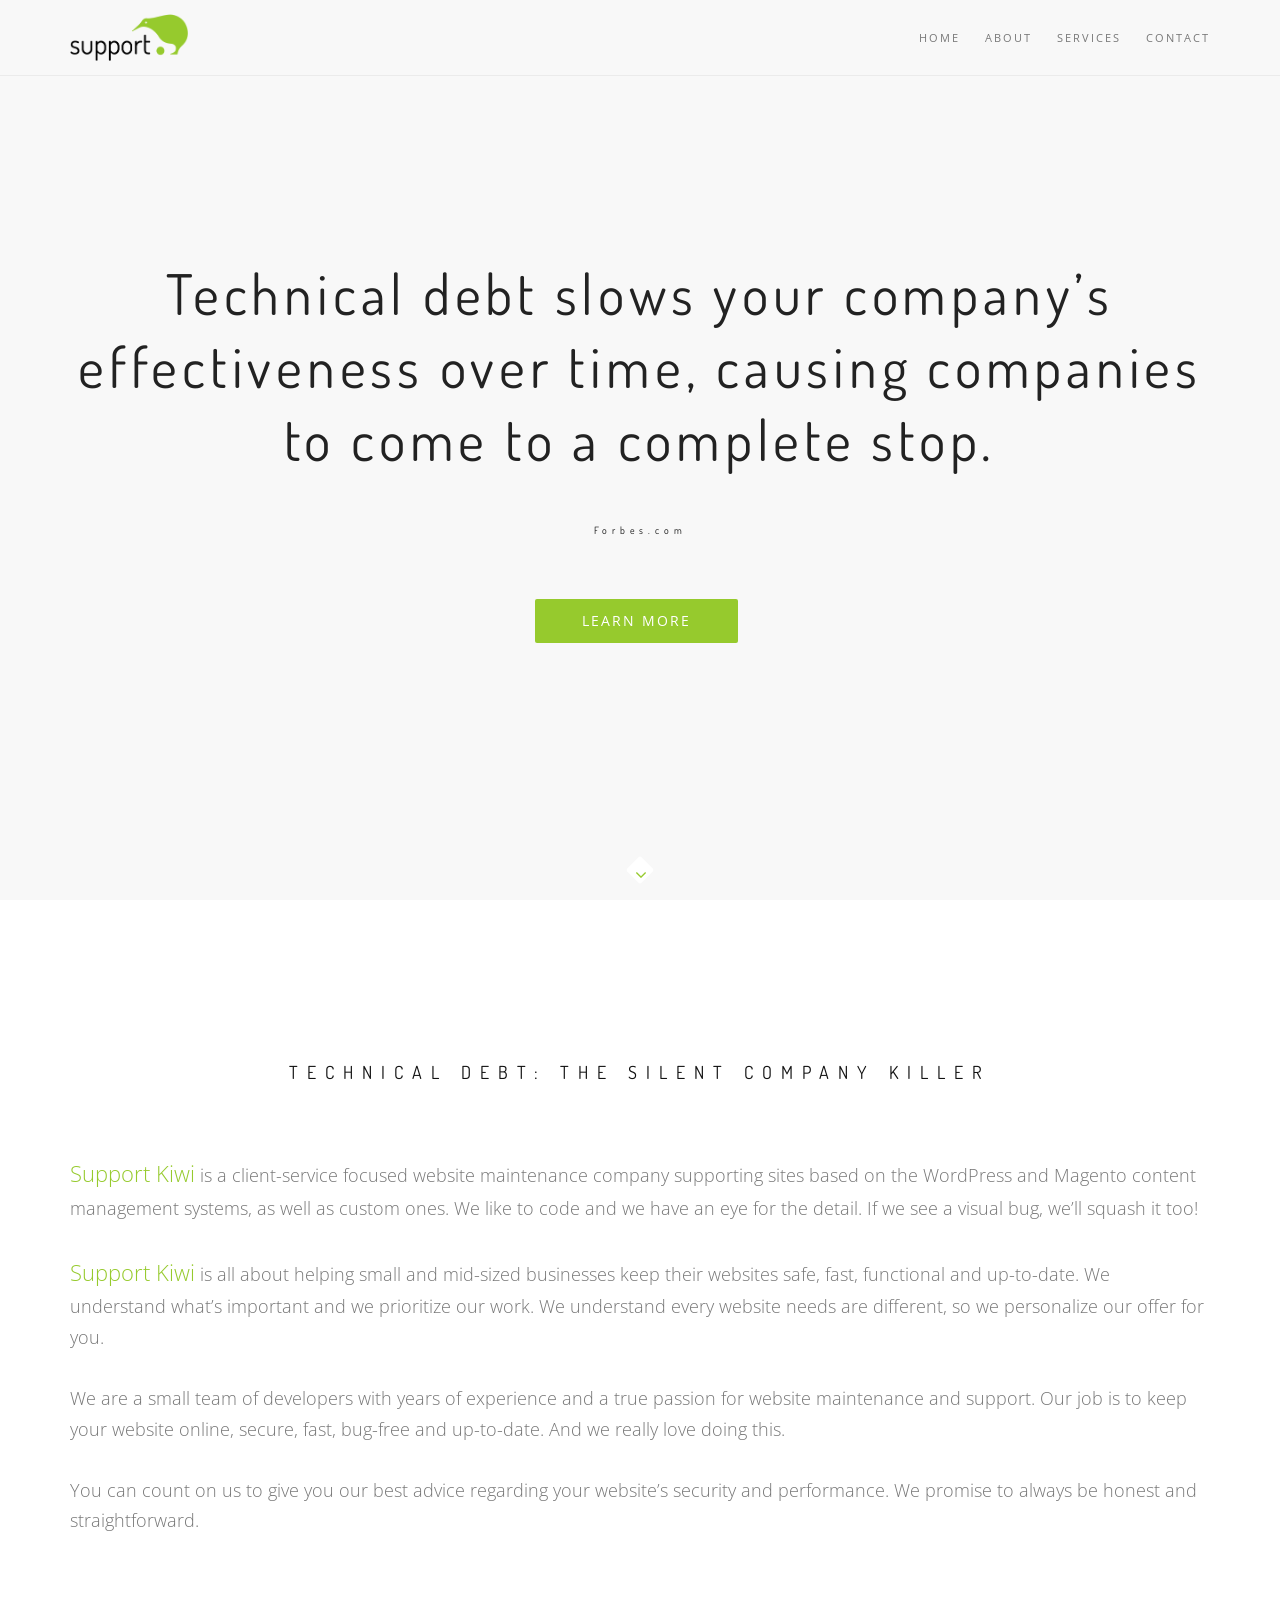
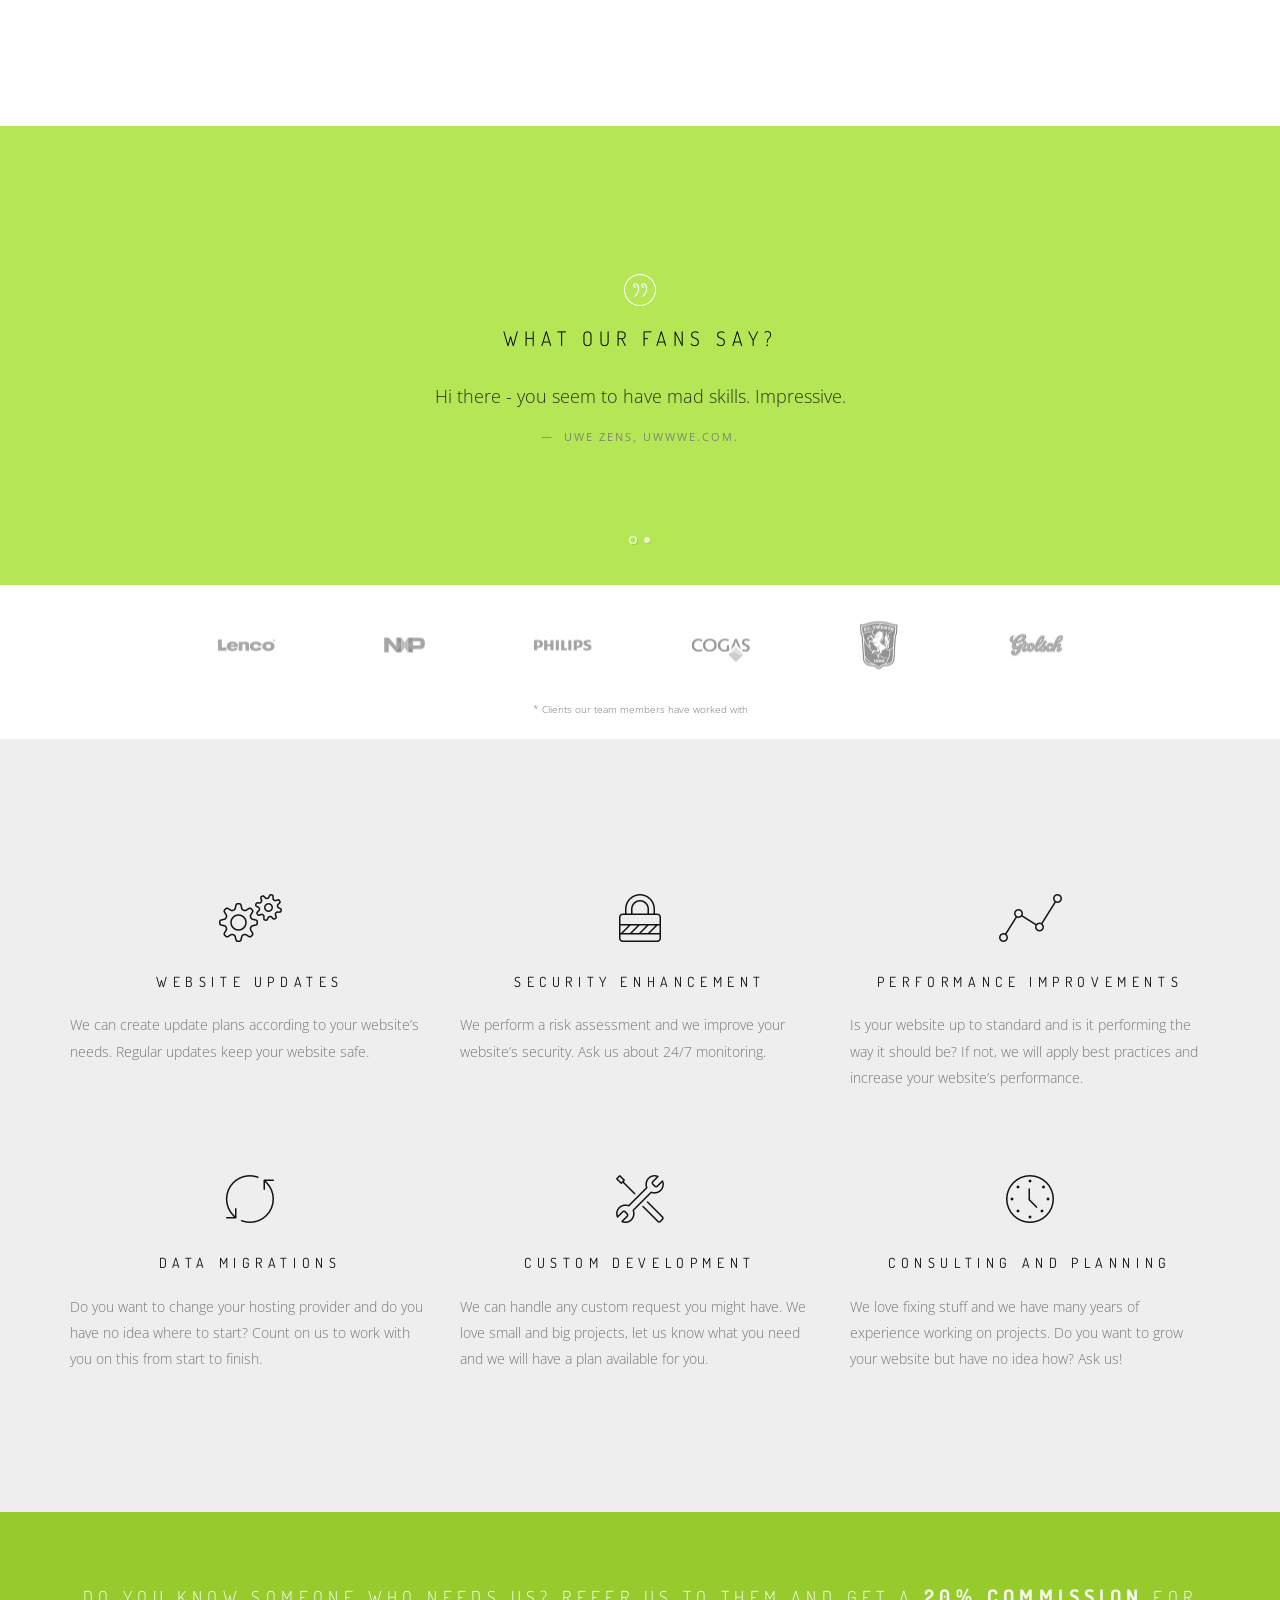
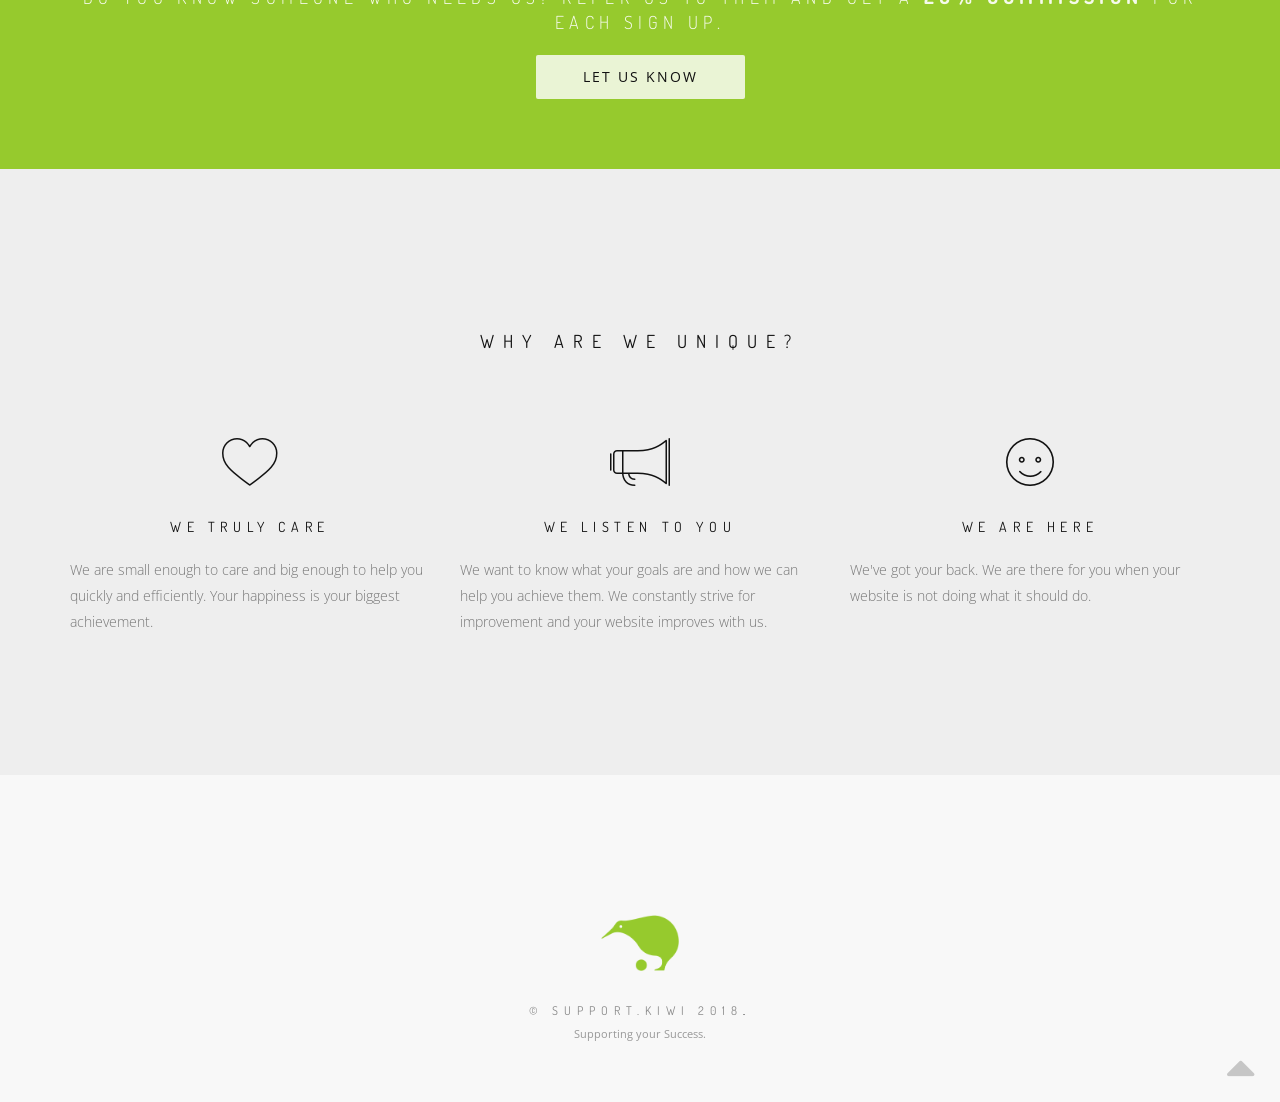
==== index.html @ 40edaa43 "team + referral CTA" ====
<!DOCTYPE html>
<html>

<head>
    <!-- Global site tag (gtag.js) - Google Analytics -->
    <script async src="https://www.googletagmanager.com/gtag/js?id=UA-126543595-1"></script>
    <script>
        window.dataLayer = window.dataLayer || [];

        function gtag() {
            dataLayer.push(arguments);
        }
        gtag('js', new Date());

        gtag('config', 'UA-126543595-1');
    </script>
    <title>Support Kiwi</title>
    <meta name="description" content="We do website maintenance and support, including fixes, monitoring, enhancements, security and updates."/>
    <meta name="keywords" content="">
    <meta charset="utf-8">
    <!--[if IE]><meta http-equiv='X-UA-Compatible' content='IE=edge,chrome=1'><![endif]-->
    <meta name="viewport" content="width=device-width, initial-scale=1.0, maximum-scale=1.0" />

    <!-- Favicons -->
    <link rel="shortcut icon" href="images/favicon.png">

    <!-- CSS -->
    <link rel="stylesheet" href="https://use.fontawesome.com/releases/v5.3.1/css/all.css" integrity="sha384-mzrmE5qonljUremFsqc01SB46JvROS7bZs3IO2EmfFsd15uHvIt+Y8vEf7N7fWAU" crossorigin="anonymous">
    <link rel="stylesheet" href="css/bootstrap.min.css">
    <link rel="stylesheet" href="css/style.css">
    <link rel="stylesheet" href="css/style-responsive.css">
    <link rel="stylesheet" href="css/animate.min.css">
    <link rel="stylesheet" href="css/vertical-rhythm.min.css">
    <link rel="stylesheet" href="css/owl.carousel.css">
    <link rel="stylesheet" href="css/magnific-popup.css">
</head>

<body class="appear-animate">



    <!-- Page Loader -->
    <div class="page-loader">
        <div class="loader">Loading...</div>
    </div>
    <!-- End Page Loader -->

    <!-- Page Wrap -->
    <div class="page" id="top">

        <!-- Home Section -->
        <section class="home-section parallax-2 bg-gray-lighter" id="home">
            <div class="container">
                <div class="js-height-full">

                    <!-- Hero Content -->
                    <div class="home-content">
                        <div class="home-text">

                            <h1 class="main-title hs-line-2 font-alt mb-50 mb-xs-30">
                                Technical debt slows your company’s effectiveness over time, causing companies to come to a complete stop.
                                <br><a style="font-size:10px;text-decoration:none;" target="_blank" href="https://www.forbes.com/sites/falonfatemi/2016/05/30/technical-debt-the-silent-company-killer/#743daede4562">Forbes.com</a>
                            </h1>
                            <div class="local-scroll">
                                <a href="#about" class="btn btn-mod btn-medium btn-round hidden-xs">Learn More</a>
                                <span class="hidden-xs">&nbsp;</span>
                                <!-- <a href="https://vimeo.com/79802823" class="btn btn-mod btn-medium btn-round lightbox mfp-iframe">Play Reel</a> -->
                            </div>

                        </div>
                    </div>
                    <!-- End Hero Content -->

                    <!-- Scroll Down -->
                    <div class="local-scroll">
                        <a href="#about" class="scroll-down"><i class="fa fa-angle-down scroll-down-icon"></i></a>
                    </div>
                    <!-- End Scroll Down -->

                </div>
            </div>
        </section>
        <!-- End Home Section -->

        <!-- Navigation panel -->
        <nav class="main-nav transparent stick-fixed">
            <div class="container _full-wrapper relative clearfix">
                <!-- Logo ( * your text or image into link tag *) -->
                <div class="nav-logo-wrap local-scroll">
                    <a href="index.html" class="logo">
                        <img src="images/logo-dark.png" alt="" />
                    </a>
                </div>
                <div class="mobile-nav">
                    <i class="fa fa-bars"></i>
                </div>
                <!-- Main Menu -->
                <div class="inner-nav desktop-nav">
                    <ul class="clearlist scroll-nav local-scroll">
                        <li><a href="index.html">Home</a></li>
                        <li><a href="about.html">About</a></li>
                        <li><a href="services.html">Services</a></li>
                        <!-- <li><a href="plans.html">Plans</a></li> -->
                        <!-- <li><a href="faq.html">Faq</a></li> -->
                        <li><a href="contact.html">Contact</a></li>
                    </ul>
                </div>
                <!-- End Main Menu -->
            </div>
        </nav>
        <!-- End Navigation panel -->


        <!-- About Section -->
        <section class="page-section bg-white" id="about">
            <div class="container relative">

                <h2 class="section-title  font-alt mb-70 mb-sm-40">
                        Technical Debt: The Silent Company Killer
                    </h2>

                <div class="section-text  mb-50 mb-sm-20">

                    <span class="name">Support Kiwi</span> is a client-service focused website maintenance company supporting sites based on the WordPress and Magento content management systems, as well as custom ones. We like to code and we have an eye
                    for the detail. If we see a visual bug, we’ll squash it too!
                    <br>
                    <br>
                    <span class="name">Support Kiwi</span> is all about helping small and mid-sized businesses keep their websites safe, fast, functional and up-to-date. We understand what’s important and we prioritize our work. We understand every website
                    needs are different, so we personalize our offer for you.
                    <br>
                    <br> We are a small team of developers with years of experience and a true passion for website maintenance and support. Our job is to keep your website online, secure, fast, bug-free and up-to-date. And we really love doing this.
                    <br>
                    <br> You can count on us to give you our best advice regarding your website’s security and performance. We promise to always be honest and straightforward.

                </div>

            </div>
        </section>
        <!-- End About Section -->

        <!-- Testimonials Section -->
        <section class="page-section bg-light-green fullwidth-slider">

            <!-- Slide Item -->
            <div>
                <div class="container relative">
                    <div class="row">
                        <div class="col-md-8 col-md-offset-2 align-center">
                            <!-- Section Icon -->
                            <div class="section-icon">
                                <span class="icon-quote white"></span>
                            </div>
                            <!-- Section Title -->
                            <h3 class="small-title font-alt">What our fans say?</h3>
                            <blockquote class="testimonial black">
                                <p>
                                    Hi there - you seem to have mad skills. Impressive.
                                </p>
                                <footer class="testimonial-author">
                                    Uwe Zens, uwwwe.com.
                                </footer>
                            </blockquote>
                        </div>
                    </div>
                </div>
            </div>
            <!-- End Slide Item -->

            <!-- Slide Item -->
            <div>
                <div class="container relative">
                    <div class="row">
                        <div class="col-md-8 col-md-offset-2 align-center">
                            <!-- Section Icon -->
                            <div class="section-icon">
                                <span class="icon-quote white"></span>
                            </div>
                            <!-- Section Title -->
                            <h3 class="small-title font-alt">What our fans say?</h3>
                            <blockquote class="testimonial black">
                                <p>
                                    You guys saved our live's staying up all night fighting a hacking attack. Can't thank you enough!
                                </p>
                                <footer class="testimonial-author">
                                    Tom.
                                </footer>
                            </blockquote>
                        </div>
                    </div>
                </div>
            </div>
            <!-- End Slide Item -->

        </section>
        <!-- End Testimonials Section -->

        <!-- Logotypes Section -->
        <section class="small-section pt-20 pb-20 bg-white">

            <div class="container relative">

                <div class="row">
                    <div class="col-md-10 col-md-offset-1">

                        <div class="small-item-carousel black owl-carousel mb-0 animate-init" data-anim-type="fade-in-right-large" data-anim-delay="100">

                            <!-- Logo Item -->
                            <div class="logo-item">
                                <img src="images/clients-logos/client-1.png" width="67" height="67" alt="" />
                            </div>
                            <!-- End Logo Item -->

                            <!-- Logo Item -->
                            <div class="logo-item">
                                <img src="images/clients-logos/client-2.png" width="67" height="67" alt="" />
                            </div>
                            <!-- End Logo Item -->

                            <!-- Logo Item -->
                            <div class="logo-item">
                                <img src="images/clients-logos/client-3.png" width="67" height="67" alt="" />
                            </div>
                            <!-- End Logo Item -->

                            <!-- Logo Item -->
                            <div class="logo-item">
                                <img src="images/clients-logos/client-4.png" width="67" height="67" alt="" />
                            </div>
                            <!-- End Logo Item -->

                            <!-- Logo Item -->
                            <div class="logo-item">
                                <img src="images/clients-logos/client-5.png" width="67" height="67" alt="" />
                            </div>
                            <!-- End Logo Item -->

                            <!-- Logo Item -->
                            <div class="logo-item">
                                <img src="images/clients-logos/client-6.png" width="67" height="67" alt="" />
                            </div>
                            <!-- End Logo Item -->

                            <!-- Logo Item -->
                            <div class="logo-item">
                                <img src="images/clients-logos/client-7.png" width="67" height="67" alt="" />
                            </div>
                            <!-- End Logo Item -->

                            <!-- Logo Item -->
                            <div class="logo-item">
                                <img src="images/clients-logos/client-8.png" width="67" height="67" alt="" />
                            </div>
                            <!-- End Logo Item -->

                        </div>

                    </div>
                </div>

            </div>
            <div class="align-center alt-features-descr" style="font-size: 10px; margin-top: 15px;">* Clients our team members have worked with</div>
        </section>
        <!-- End Logotypes -->

        <!-- Divider -->
        <hr class="mt-0 mb-0 " />
        <!-- End Divider -->


        <!-- Section Services -->
        <section class="page-section">
            <div class="container relative">

                <!-- Features Grid -->
                <div class="row multi-columns-row alt-features-grid">

                    <!-- Features Item -->
                    <div class="col-sm-6 col-md-4 col-lg-4">
                        <div class="alt-features-item align-center">
                            <div class="alt-features-icon">
                                <span class="icon-gears"></span>
                            </div>
                            <h3 class="alt-features-title font-alt">Website updates</h3>
                            <div class="alt-features-descr align-left">
                                We can create update plans according to your website’s needs. Regular updates keep your website safe.
                            </div>
                        </div>
                    </div>
                    <!-- End Features Item -->

                    <!-- Features Item -->
                    <div class="col-sm-6 col-md-4 col-lg-4">
                        <div class="alt-features-item align-center">
                            <div class="alt-features-icon">
                                <span class="icon-lock"></span>
                            </div>
                            <h3 class="alt-features-title font-alt">Security Enhancement</h3>
                            <div class="alt-features-descr align-left">
                                We perform a risk assessment and we improve your website’s security. Ask us about 24/7 monitoring.
                            </div>
                        </div>
                    </div>
                    <!-- End Features Item -->

                    <!-- Features Item -->
                    <div class="col-sm-6 col-md-4 col-lg-4">
                        <div class="alt-features-item align-center">
                            <div class="alt-features-icon">
                                <span class="icon-linegraph"></span>
                            </div>
                            <h3 class="alt-features-title font-alt">Performance improvements</h3>
                            <div class="alt-features-descr align-left">
                                Is your website up to standard and is it performing the way it should be? If not, we will apply best practices and increase your website’s performance.
                            </div>
                        </div>
                    </div>
                    <!-- End Features Item -->

                    <!-- Features Item -->
                    <div class="col-sm-6 col-md-4 col-lg-4">
                        <div class="alt-features-item align-center">
                            <div class="alt-features-icon">
                                <span class="icon-refresh"></span>
                            </div>
                            <h3 class="alt-features-title font-alt">Data migrations</h3>
                            <div class="alt-features-descr align-left">
                                Do you want to change your hosting provider and do you have no idea where to start? Count on us to work with you on this from start to finish.
                            </div>
                        </div>
                    </div>
                    <!-- End Features Item -->

                    <!-- Features Item -->
                    <div class="col-sm-6 col-md-4 col-lg-4">
                        <div class="alt-features-item align-center">
                            <div class="alt-features-icon">
                                <span class="icon-tools-2"></span>
                            </div>
                            <h3 class="alt-features-title font-alt">Custom development</h3>
                            <div class="alt-features-descr align-left">
                                We can handle any custom request you might have. We love small and big projects, let us know what you need and we will have a plan available for you.
                            </div>
                        </div>
                    </div>
                    <!-- End Features Item -->

                    <!-- Features Item -->
                    <div class="col-sm-6 col-md-4 col-lg-4">
                        <div class="alt-features-item align-center">
                            <div class="alt-features-icon">
                                <span class="icon-clock"></span>
                            </div>
                            <h3 class="alt-features-title font-alt">Consulting and planning</h3>
                            <div class="alt-features-descr align-left">
                                We love fixing stuff and we have many years of experience working on projects. Do you want to grow your website but have no idea how? Ask us!
                            </div>
                        </div>
                    </div>
                    <!-- End Features Item -->

                </div>
                <!-- End Features Grid -->

            </div>
        </section>
        <!-- End Section -->

        <!-- Call Action Section -->
        <section class="small-section bg-dark-green">
            <div class="container relative">

                <div class="align-center">
                    <h3 class="banner-heading font-alt">Do you know someone who needs us? Refer us to them and get a <span style="font-size: 20px; font-weight: bold;">20% commission</span> for each sign up.</h3>
                    <div class="local-scroll">
                        <a class="popup-with-form btn btn-mod btn-w btn-medium btn-round discount-form" href="#test-form">Let us know</a>
                    </div>
                </div>

            </div>
        </section>
        <!-- End Call Action Section -->

        <!-- Features Section -->
        <section class="page-section">
            <div class="container relative">

                <h2 class="section-title font-alt mb-70 mb-sm-40">
                        Why are we unique?
                    </h2>

                <!-- Features Grid -->
                <div class="row multi-columns-row alt-features-grid">


                    <!-- Features Item -->
                    <div class="col-sm-6 col-md-4 col-lg-4">
                        <div class="alt-features-item align-center">
                            <div class="alt-features-icon">
                                <div class="icon-heart"></div>
                            </div>
                            <h3 class="alt-features-title font-alt">We truly care</h3>
                            <div class="alt-features-descr align-left">
                                We are small enough to care and big enough to help you quickly and efficiently. Your happiness is your biggest achievement.
                            </div>
                        </div>
                    </div>
                    <!-- End Features Item -->

                    <!-- Features Item -->
                    <div class="col-sm-6 col-md-4 col-lg-4">
                        <div class="alt-features-item align-center">
                            <div class="alt-features-icon">
                                <div class="icon-megaphone"></div>
                            </div>
                            <h3 class="alt-features-title font-alt">We listen to you</h3>
                            <div class="alt-features-descr align-left">
                                We want to know what your goals are and how we can help you achieve them. We constantly strive for improvement and your website improves with us.
                            </div>
                        </div>
                    </div>
                    <!-- End Features Item -->

                    <!-- Features Item -->
                    <div class="col-sm-6 col-md-4 col-lg-4">
                        <div class="alt-features-item align-center">
                            <div class="alt-features-icon">
                                <div class="icon-happy i"></div>
                            </div>
                            <h3 class="alt-features-title font-alt">We are here</h3>
                            <div class="alt-features-descr align-left">
                                We've got your back. We are there for you when your website is not doing what it should do.
                            </div>
                        </div>
                    </div>
                    <!-- End Features Item -->

                </div>
                <!-- End Features Grid -->

            </div>
        </section>
        <!-- End Features Section -->



        <!-- Footer -->
        <footer class="page-section bg-gray-lighter footer pb-60">
            <div class="container">

                <!-- Footer Logo -->
                <div class="local-scroll mb-30 wow fadeInUp" data-wow-duration="1.2s">
                    <a href="#top"><img src="images/logo-footer.png" width="78" height="36" alt="" /></a>
                </div>
                <!-- End Footer Logo -->


                <!-- Footer Text -->
                <div class="footer-text">

                    <!-- Copyright -->
                    <div class="footer-copy font-alt">
                        <a href="https://support.kiwi" target="_blank">&copy; support.kiwi 2018</a>.
                    </div>
                    <!-- End Copyright -->

                    <div class="footer-made">
                        Supporting your Success.
                    </div>

                </div>
                <!-- End Footer Text -->

            </div>


            <!-- Top Link -->
            <div class="local-scroll">
                <a href="#top" class="link-to-top"><i class="fa fa-caret-up"></i></a>
            </div>
            <!-- End Top Link -->

        </footer>
        <!-- End Footer -->


    </div>
    <!-- End Page Wrap -->



    <!-- JS -->
    <script type="text/javascript" src="js/jquery-1.11.2.min.js"></script>
    <script type="text/javascript" src="js/jquery.easing.1.3.js"></script>
    <script type="text/javascript" src="js/bootstrap.min.js"></script>
    <script type="text/javascript" src="js/SmoothScroll.js"></script>
    <script type="text/javascript" src="js/jquery.scrollTo.min.js"></script>
    <script type="text/javascript" src="js/jquery.localScroll.min.js"></script>
    <script type="text/javascript" src="js/jquery.viewport.mini.js"></script>
    <script type="text/javascript" src="js/jquery.countTo.js"></script>
    <script type="text/javascript" src="js/jquery.appear.js"></script>
    <script type="text/javascript" src="js/jquery.sticky.js"></script>
    <script type="text/javascript" src="js/jquery.parallax-1.1.3.js"></script>
    <script type="text/javascript" src="js/jquery.fitvids.js"></script>
    <script type="text/javascript" src="js/owl.carousel.min.js"></script>
    <script type="text/javascript" src="js/isotope.pkgd.min.js"></script>
    <script type="text/javascript" src="js/imagesloaded.pkgd.min.js"></script>
    <script type="text/javascript" src="js/jquery.magnific-popup.min.js"></script>
    <script type="text/javascript" src="js/wow.min.js"></script>
    <script type="text/javascript" src="js/masonry.pkgd.min.js"></script>
    <script type="text/javascript" src="js/jquery.simple-text-rotator.min.js"></script>
    <script type="text/javascript" src="js/all.js"></script>
    <script type="text/javascript" src="js/contact-form.js"></script>
    <script type="text/javascript" src="js/jquery.ajaxchimp.min.js"></script>
    <!--[if lt IE 10]><script type="text/javascript" src="js/placeholder.js"></script><![endif]-->

    <script data-formpath="forms/getdiscount.html"  type="text/javascript" src="forms/js/getdiscount.js"></script>
</body>

</html>
---- css/style.css ----
@charset "utf-8";
/*------------------------------------------------------------------
[Master Stylesheet]

Project:    Rhythm
Version:    2.9.7
Last change:    22.11.2017
Primary use:    MultiPurpose Template
-------------------------------------------------------------------*/

@import "font-awesome.min.css";
@import "et-line.css";
@import url(https://fonts.googleapis.com/css?family=Open+Sans:400italic,700italic,400,300,700);
@import url(https://fonts.googleapis.com/css?family=Dosis:300,400,700);

/*------------------------------------------------------------------
[Table of contents]

1. Common styles
2. Page loader / .page-loader
3. Typography
4. Buttons
5. Forms fields
6. Home sections / .home-section
    6.1. Home content
    6.2. Scroll down icon
    6.3. Headings styles
7. Compact bar / .nav-bar-compact
8. Classic menu bar / .main-nav
9. Sections styles / .page-section, .small-section, .split-section
10. Alternative services / .alt-service-grid
11. Team / .team-grid
12. Features
13. Benefits (Process)
14. Counters
15. Portfolio / #portfolio
    15.1. Works filter
    15.2. Works grid
    15.3. Works full view
16. Banner section
17. Testimonial
    18.1. Logotypes
18. Post previews (news section)
19. Newsletter
20. Contact section
    20.1. Contact form
21. Bottom menu / .bot-menu
22. Google maps  /.google-map
23. Footer / .footer
24. Blog
    24.1. Pagination
    24.2. Comments
    24.3. Sidebar
25. Shop
26. Pricing
27. Shortcodes
    27.1. Owl Carousel
    27.2. Tabs
    27.3. Tabs minimal
    27.4. Alert messages
    27.5. Accordion
    27.6. Toggle
    27.7. Progress bars
    27.8. Font icons examples
    27.9. Intro page
28. Special demos
29. Bootstrap multicolumn grid


/*------------------------------------------------------------------
# [Color codes]

# Black (active elements, links, text) #111
# Gray (text) #777
# Dark #111
# Dark Lighter #252525
# Gray BG #f4f4f4
# Gray BG Lighter #f8f8f8
# Mid grey #5f5f5f
# Borders #e9e9e9

# */


/*------------------------------------------------------------------
[Typography]

Body:               14px/1.6 "Open Sans", arial, sans-serif;
Headers:            Dosis, arial, sans-serif;
Serif:              "Times New Roman", Times, serif;
Section Title:      35px/1.3 "Open Sans", arial, sans-serif;
Section Heading:    24px/1.3 "Open Sans", arial, sans-serif;
Section Text:       15px/1.7 "Open Sans", arial, sans-serif;

-------------------------------------------------------------------*/


/* ==============================
   Common styles
   ============================== */

.align-center{ text-align:center !important; }
.align-left{ text-align:left !important;}
.align-right{ text-align:right !important; }
.left{float:left !important;}
.right{float:right !important;}
.relative{position:relative;}
.hidden{display:none;}
.inline-block{display:inline-block;}
.white{ color: #fff !important; }
.black{ color: #111 !important; }
.color{ color: #e41919 !important; }
.glass{ opacity: .5; };
.image-fullwidth img{
    width: 100%;
}
.stick-fixed{
    position: fixed !important;
    top: 0;
    left: 0;
}
.round{
    -webkit-border-radius: 2px !important;
    -moz-border-radius: 2px !important;
    border-radius: 2px !important;
}

::-moz-selection{ color: #fff; background:#000; }
::-webkit-selection{ color: #fff;    background:#000; }
::selection{ color: #fff;    background:#000; }

.animate, .animate *{
    -webkit-transition: all 0.27s cubic-bezier(0.000, 0.000, 0.580, 1.000);
    -moz-transition: all 0.27s cubic-bezier(0.000, 0.000, 0.580, 1.000);
    -o-transition: all 0.27s cubic-bezier(0.000, 0.000, 0.580, 1.000);
    -ms-transition: all 0.27s cubic-bezier(0.000, 0.000, 0.580, 1.000);
    transition: all 0.27s cubic-bezier(0.000, 0.000, 0.580, 1.000);
}
.no-animate, .no-animate *{
    -webkit-transition: 0 none !important;
    -moz-transition: 0 none !important;
    -ms-transition: 0 none !important;
    -o-transition: 0 none !important;
    transition:0 none !important;
}

.shadow{
    -webkit-box-shadow: 0px 3px 50px rgba(0, 0, 0, .15);
    -moz-box-shadow: 0px 3px 50px rgba(0, 0, 0, .15);
    box-shadow: 0px 3px 50px rgba(0, 0, 0, .15);
}
.white-shadow{
    -webkit-box-shadow: 0px 0px 200px rgba(255, 255, 255, .2);
    -moz-box-shadow: 0px 0px 200px rgba(255, 255, 255, .2);
    box-shadow: 0px 0px 200px rgba(255, 255, 255, .2);
}

.clearlist, .clearlist li {
    list-style: none;
    padding: 0;
    margin: 0;
    background: none;
}

.full-wrapper {
    margin: 0 2%;
}
.container-fluid{
    max-width: 1170px;
    margin: 0 auto;
    padding: 0 20px;

    -webkit-box-sizing: border-box;
    -moz-box-sizing: border-box;
    box-sizing: border-box;
}
.container-1400{
    max-width: 1400px;
    margin: 0 auto;
    padding-left: 2%;
    padding-right: 2%;
    -webkit-box-sizing: border-box;
    -moz-box-sizing: border-box;
    box-sizing: border-box;
}
html{
    overflow-y: scroll;
    -ms-overflow-style: scrollbar;
}
html, body{
    height: 100%;
    -webkit-font-smoothing: antialiased;
}
.page{
    overflow: hidden;
}

.body-masked{
    display: none;
    width: 100%;
    height: 100%;
    position: fixed;
    top: 0;
    left: 0;
    background: #fff url(../images/loader.gif) no-repeat center center;
    z-index: 100000;
}

.mask-delay{
    -webkit-animation-delay: 0.75s;
    -moz-animation-delay: 0.75s;
    animation-delay: 0.75s;
}
.mask-speed{
    -webkit-animation-duration: 0.25s !important;
    -moz-animation-duration: 0.25s !important;
    animation-duration: 0.25s !important;
}
iframe{
    border: none;
}
a, b, div, ul, li{
    -webkit-tap-highlight-color: rgba(0,0,0,0);
    -webkit-tap-highlight-color: transparent;
    -moz-outline-: none;
}
a:focus,
a:active{
    -moz-outline: none;
    outline: none;
}
img:not([draggable]), embed, object, video{
    max-width: 100%;
    height: auto;
}



/* ==============================
   Page loader
   ============================== */


.page-loader{
    display:block;
    width: 100%;
    height: 100%;
    position: fixed;
    top: 0;
    left: 0;
    background: #fefefe;
    z-index: 100000;
}

.loader{
    width: 50px;
    height: 50px;
    position: absolute;
    top: 50%;
    left: 50%;
    margin: -25px 0 0 -25px;
    font-size: 10px;
    text-indent: -12345px;
    border-top: 1px solid rgba(0,0,0, 0.08);
    border-right: 1px solid rgba(0,0,0, 0.08);
    border-bottom: 1px solid rgba(0,0,0, 0.08);
    border-left: 1px solid rgba(0,0,0, 0.5);

    -webkit-border-radius: 50%;
    -moz-border-radius: 50%;
    border-radius: 50%;

    -webkit-animation: spinner 700ms infinite linear;
    -moz-animation: spinner 700ms infinite linear;
    -ms-animation: spinner 700ms infinite linear;
    -o-animation: spinner 700ms infinite linear;
    animation: spinner 700ms infinite linear;

    z-index: 100001;
}

@-webkit-keyframes spinner {
  0% {
    -webkit-transform: rotate(0deg);
    -moz-transform: rotate(0deg);
    -ms-transform: rotate(0deg);
    -o-transform: rotate(0deg);
    transform: rotate(0deg);
  }

  100% {
    -webkit-transform: rotate(360deg);
    -moz-transform: rotate(360deg);
    -ms-transform: rotate(360deg);
    -o-transform: rotate(360deg);
    transform: rotate(360deg);
  }
}

@-moz-keyframes spinner {
  0% {
    -webkit-transform: rotate(0deg);
    -moz-transform: rotate(0deg);
    -ms-transform: rotate(0deg);
    -o-transform: rotate(0deg);
    transform: rotate(0deg);
  }

  100% {
    -webkit-transform: rotate(360deg);
    -moz-transform: rotate(360deg);
    -ms-transform: rotate(360deg);
    -o-transform: rotate(360deg);
    transform: rotate(360deg);
  }
}

@-o-keyframes spinner {
  0% {
    -webkit-transform: rotate(0deg);
    -moz-transform: rotate(0deg);
    -ms-transform: rotate(0deg);
    -o-transform: rotate(0deg);
    transform: rotate(0deg);
  }

  100% {
    -webkit-transform: rotate(360deg);
    -moz-transform: rotate(360deg);
    -ms-transform: rotate(360deg);
    -o-transform: rotate(360deg);
    transform: rotate(360deg);
  }
}

@keyframes spinner {
  0% {
    -webkit-transform: rotate(0deg);
    -moz-transform: rotate(0deg);
    -ms-transform: rotate(0deg);
    -o-transform: rotate(0deg);
    transform: rotate(0deg);
  }

  100% {
    -webkit-transform: rotate(360deg);
    -moz-transform: rotate(360deg);
    -ms-transform: rotate(360deg);
    -o-transform: rotate(360deg);
    transform: rotate(360deg);
  }
}



/* ==============================
   Typography
   ============================== */

body{
    color: #111;
    font-size: 14px;
    font-family: "Open Sans", arial, sans-serif;
    line-height: 1.6;
    -webkit-font-smoothing: antialiased;
}

a{
    color: #111;
    text-decoration: underline;
}
a:hover{
    color: #888;
    text-decoration: underline;
}

h1,h2,h3,h4,h5,h6{
    margin-bottom: 1.3em;
    line-height: 1.4;
    font-weight: 400;

}
h1{
    font-size: 32px;
}
h1.main-title {
    color: #222;
}
h2{
    font-size: 28px;
}


h6{
    font-weight: 700;
}
p{
    margin: 0 0 2em 0;
}
ul, ol{
    margin: 0 0 1.5em 0;
}
blockquote{
    margin: 3em 0 3em 0;
    padding: 0;
    border: none;
    background: none;
    font-style: normal;
    line-height: 1.7;
    color: #777;
}
blockquote p{
    margin-bottom: 1em;
    font-size: 24px;
    font-weight: 300;
    font-style: normal;
    line-height: 1.6;
}
blockquote footer{
    font-size: 11px;
    font-weight: 400;
    text-transform: uppercase;
    letter-spacing: 2px;
}
dl dt{
    margin-bottom: 5px;
}
dl dd{
    margin-bottom: 15px;
}
pre{
    background-color: #f9f9f9;
    border-color: #ddd;

}
hr{
    background-color: rgba(255,255,255, .08);
}
hr.white{
    border-color: rgba(255,255,255, .35);
    background: rgba(255,255,255, .35);
}
hr.black{
    border-color:rgba(0,0,0, .85);
    background: rgba(0,0,0, .85);
}
.uppercase{
    text-transform: uppercase;
    letter-spacing: 1px;
}
.font-alt{
    font-family: Dosis, arial, sans-serif;
    text-transform: uppercase;
    letter-spacing: 0.2em;
}
.serif{
    font-family: "Times New Roman", Times, serif;
    font-style: italic;
    font-weight: normal;
}
.normal{
    font-weight: normal;
}
.strong{
    font-weight: 700 !important;
}
.lead{
    margin: 1em 0 2em 0;
    font-size: 140%;
    line-height: 1.6;
}
.text{
    font-size: 18px;
    font-weight: 300;
    color: #5f5f5f;
    line-height: 1.8;
}
.text h1,
.text h2,
.text h3,
.text h4,
.text h5,
.text h6{
    color: #111;
}

.dropcap{
    float: left;
    font-size: 3em;
    line-height: 1;
    padding: 2px 8px 2px 0;
}


.big-icon{
    display: block;
    width: 90px;
    height: 90px;
    margin: 0 auto 20px;
    border: 3px solid #fff;
    text-align: center;
    line-height: 88px;
    font-size: 32px;
    color: rgba(255,255,255, .97);

    -webkit-border-radius: 50%;
    -moz-border-radius: 50%;
    border-radius: 50%;

    -webkit-transition: all 0.27s cubic-bezier(0.000, 0.000, 0.580, 1.000);
    -moz-transition: all 0.27s cubic-bezier(0.000, 0.000, 0.580, 1.000);
    -o-transition: all 0.27s cubic-bezier(0.000, 0.000, 0.580, 1.000);
    -ms-transition: all 0.27s cubic-bezier(0.000, 0.000, 0.580, 1.000);
    transition: all 0.27s cubic-bezier(0.000, 0.000, 0.580, 1.000);
}
.big-icon .fa-play{
    position: relative;
    left: 4px;
}
.big-icon.big-icon-rs{
    border: none;
    width: auto;
    height: auto;
    font-size: 96px;
}

.big-icon-link{
    display: inline-block;
    text-decoration: none;
}
.big-icon-link:hover{
    border-color: transparent !important;
}
.big-icon-link:hover .big-icon{
    border-color: #fff;
    color: #fff;

    -webkit-transition: 0 none !important;
    -moz-transition: 0 none !important;
    -ms-transition: 0 none !important;
    -o-transition: 0 none !important;
    transition:0 none !important;
}
.big-icon-link:active .big-icon{
    -webkit-transform: scale(0.99);
    -moz-transform: scale(0.99);
    -o-transform: scale(0.99);
    -ms-transform: scale(0.99);
    transform: scale(0.99);
}

.wide-heading{
    display: block;
    margin-bottom: 10px;
    font-size: 48px;
    font-weight: 400;
    letter-spacing: 0.4em;
    text-align: center;
    text-transform: uppercase;
    opacity: .9;

    -webkit-transition: all 0.27s cubic-bezier(0.000, 0.000, 0.580, 1.000);
    -moz-transition: all 0.27s cubic-bezier(0.000, 0.000, 0.580, 1.000);
    -o-transition: all 0.27s cubic-bezier(0.000, 0.000, 0.580, 1.000);
    -ms-transition: all 0.27s cubic-bezier(0.000, 0.000, 0.580, 1.000);
    transition: all 0.27s cubic-bezier(0.000, 0.000, 0.580, 1.000);
}

.big-icon-link:hover,
.big-icon-link:hover .wide-heading{
    color: #fff;
    text-decoration: none;
}
.sub-heading{
    font-size: 18px;
    font-style: italic;
    text-align: center;
    line-height: 1.3;
    color: rgba(255,255,255, .75);
}

.big-icon.black{
    color: #000;
    border-color: rgba(0,0,0, .75);
}
.big-icon-link:hover .big-icon.black{
    color: #000;
    border-color: #000;
}
.wide-heading.black{
    color: rgba(0,0,0, .87);
}
.big-icon-link.black:hover,
.big-icon-link:hover .wide-heading.black{
    color: #000;
    text-decoration: none;
}
.sub-heading.black{
    color: rgba(0,0,0, .75);
}



/* ==============================
   Buttons
   ============================== */

.btn-mod,
a.btn-mod{
    -webkit-box-sizing: border-box;
    -moz-box-sizing: border-box;
    box-sizing: border-box;
    padding: 6px 18px;
    color: #fff;
    background: rgba(150,202,45, 1);
    border: 2px solid transparent;
    font-size: 18px;
    font-weight: 400;
    text-transform: uppercase;
    text-decoration: none;
    letter-spacing: 2px;

    -webkit-border-radius: 0;
    -moz-border-radius: 0;
    border-radius: 0;

    -webkit-box-shadow: none;
    -moz-box-shadow: none;
    box-shadow: none;

    -webkit-transition: all 0.2s cubic-bezier(0.000, 0.000, 0.580, 1.000);
    -moz-transition: all 0.2s cubic-bezier(0.000, 0.000, 0.580, 1.000);
    -o-transition: all 0.2s cubic-bezier(0.000, 0.000, 0.580, 1.000);
    -ms-transition: all 0.2s cubic-bezier(0.000, 0.000, 0.580, 1.000);
    transition: all 0.2s cubic-bezier(0.000, 0.000, 0.580, 1.000);
}
.btn-mod:hover,
.btn-mod:focus,
a.btn-mod:hover,
a.btn-mod:focus{
    font-weight: 400;
    color: rgba(255,255,255, .85);
    /*background: rgba(133,180,39, 1);*/
    text-decoration: none;
    outline: none;
    border-color: transparent;
    -webkit-box-shadow: none;
    box-shadow: none;
}
.btn-mod:active{
    cursor: pointer !important;
    outline: none !important;
}

.btn-mod.btn-small{
    height: auto;
    padding: 6px 17px;
    font-size: 11px;
    letter-spacing: 1px;
}
.btn-mod.btn-medium{
    height: auto;
    padding: 10px 45px;
    font-size: 14px;
}
.btn-mod.btn-large{
    height: auto;
    padding: 12px 45px;
    font-size: 13px;
}

.btn-mod.btn-glass{
    color: rgba(255,255,255, .75);
    background: rgba(0,0,0, .40);
}
.btn-mod.btn-glass:hover,
.btn-mod.btn-glass:focus{
    color: rgba(255,255,255, 1);
    background: rgba(0,0,0, 1);
}

.btn-mod.btn-border{
    color: #151515;
    border: 2px solid #151515;
    background: transparent;
}
.btn-mod.btn-border:hover,
.btn-mod.btn-border:focus{
    color: #fff;
    border-color: transparent;
    background: #000;
}

.btn-mod.btn-border-c{
    color: #e41919;
    border: 2px solid #e41919;
    background: transparent;
}
.btn-mod.btn-border-c:hover,
.btn-mod.btn-border-c:focus{
    color: #fff;
    border-color: transparent;
    background: #e41919;
}

.btn-mod.btn-border-w{
    color: #fff;
    border: 2px solid rgba(255,255,255, .75);
    background: transparent;
}
.btn-mod.btn-border-w:hover,
.btn-mod.btn-border-w:focus{
    color: #111;
    border-color: transparent;
    background: #fff;
}

.btn-mod.btn-w{
    color: #111;
    background: rgba(255,255,255, .8);
}
.btn-mod.btn-green{
    color: #fff;
    background: #96CA2D;
}
.btn-mod.btn-w:hover,
.btn-mod.btn-w:focus{
    color: #111;
    background: #fff;
}

.btn-mod.btn-w-color{
    color: #e41919;
    background: #fff;
}
.btn-mod.btn-w-color:hover,
.btn-mod.btn-w-color:focus{
    color: #151515;
    background: #fff;
}

.btn-mod.btn-gray{
    color: #777;
    background: #e5e5e5;
}
.btn-mod.btn-gray:hover,
.btn-mod.btn-gray:focus{
    color: #444;
    background: #d5d5d5;
}

.btn-mod.btn-color{
    color: #fff;
    background: #e41919;
}
.btn-mod.btn-color:hover,
.btn-mod.btn-color:focus{
    color: #fff;
    background: #e41919;
    opacity: .85;
}

.btn-mod.btn-circle{
    -webkit-border-radius: 30px;
    -moz-border-radius: 30px;
    border-radius: 30px;
}
.btn-mod.btn-round{
    -webkit-border-radius: 2px;
    -moz-border-radius: 2px;
    border-radius: 2px;
}
.btn-icon{
    position: relative;
    border: none;
    overflow: hidden;
}
.btn-icon.btn-small{
    overflow: hidden;
}
.btn-icon > span{
    width: 100%;
    height: 50px;
    line-height: 50px;
    margin-top: -25px;
    position: absolute;
    top: 50%;
    left: 0;
    color: #777;
    font-size: 48px;
    opacity: .2;

    -webkit-transition: all 0.2s cubic-bezier(0.000, 0.000, 0.580, 1.000);
    -moz-transition: all 0.2s cubic-bezier(0.000, 0.000, 0.580, 1.000);
    -o-transition: all 0.2s cubic-bezier(0.000, 0.000, 0.580, 1.000);
    -ms-transition: all 0.2s cubic-bezier(0.000, 0.000, 0.580, 1.000);
    transition: all 0.2s cubic-bezier(0.000, 0.000, 0.580, 1.000);
}
.btn-icon:hover > span{
    opacity: 0;

    -webkit-transform: scale(2);
    -moz-transform: scale(2);
    -o-transform: scale(2);
    -ms-transform: scale(2);
    transform: scale(2);
}
.btn-icon > span.white{
    color: #fff;
}
.btn-icon > span.black{
    color: #000;
}
.btn-full{
    width: 100%;
}


/* ==============================
   Forms fields
   ============================== */

.form input[type="text"],
.form input[type="email"],
.form input[type="number"],
.form input[type="url"],
.form input[type="search"],
.form input[type="tel"],
.form input[type="password"],
.form input[type="date"],
.form input[type="color"],
.form select{
    display: inline-block;
    height: 27px;
    vertical-align: middle;
    font-size: 11px;
    font-weight: 400;
    text-transform: uppercase;
    letter-spacing: 1px;
    color: #777;
    border: 1px solid rgba(0,0,0, .1);
    padding-left: 7px;
    padding-right: 7px;

    -webkit-border-radius: 0;
    -moz-border-radius: 0;
    border-radius: 0;

    -webkit-box-shadow: none;
    -moz-box-shadow: none;
    box-shadow: none;

    -moz-box-sizing: border-box;
    -webkit-box-sizing: border-box;
    box-sizing: border-box;

    -webkit-transition: all 0.2s cubic-bezier(0.000, 0.000, 0.580, 1.000);
    -moz-transition: all 0.2s cubic-bezier(0.000, 0.000, 0.580, 1.000);
    -o-transition: all 0.2s cubic-bezier(0.000, 0.000, 0.580, 1.000);
    -ms-transition: all 0.2s cubic-bezier(0.000, 0.000, 0.580, 1.000);
    transition: all 0.2s cubic-bezier(0.000, 0.000, 0.580, 1.000);
}
.form select{
    font-size: 12px;
}
.form select[multiple]{
    height: auto;
}
.form input[type="text"]:hover,
.form input[type="email"]:hover,
.form input[type="number"]:hover,
.form input[type="url"]:hover,
.form input[type="search"]:hover,
.form input[type="tel"]:hover,
.form input[type="password"]:hover,
.form input[type="date"]:hover,
.form input[type="color"]:hover,
.form select:hover{
    border-color: rgba(0,0,0, .2);
}
.form input[type="text"]:focus,
.form input[type="email"]:focus,
.form input[type="number"]:focus,
.form input[type="url"]:focus,
.form input[type="search"]:focus,
.form input[type="tel"]:focus,
.form input[type="password"]:focus,
.form input[type="date"]:focus,
.form input[type="color"]:focus,
.form select:focus{
    color: #111;
    border-color: rgba(0,0,0, .7);

    -webkit-box-shadow: 0 0 3px rgba(0,0,0, .3);
    -moz-box-shadow: 0 0 3px rgba(0,0,0, .3);
    box-shadow: 0 0 3px rgba(0,0,0, .3);
    outline: none;
}
.form input[type="text"].input-lg,
.form input[type="email"].input-lg,
.form input[type="number"].input-lg,
.form input[type="url"].input-lg,
.form input[type="search"].input-lg,
.form input[type="tel"].input-lg,
.form input[type="password"].input-lg,
.form input[type="date"].input-lg,
.form input[type="color"].input-lg,
.form select.input-lg{
    height: 46px;
    padding-left: 15px;
    padding-right: 15px;
    font-size: 13px;
}
.form input[type="text"].input-md,
.form input[type="email"].input-md,
.form input[type="number"].input-md,
.form input[type="url"].input-md,
.form input[type="search"].input-md,
.form input[type="tel"].input-md,
.form input[type="password"].input-md,
.form input[type="date"].input-md,
.form input[type="color"].input-md,
.form select.input-md{
    height: 37px;
    padding-left: 13px;
    padding-right: 13px;
    font-size: 12px;
}
.form input[type="text"].input-sm,
.form input[type="email"].input-sm,
.form input[type="number"].input-sm,
.form input[type="url"].input-sm,
.form input[type="search"].input-sm,
.form input[type="tel"].input-sm,
.form input[type="password"].input-sm,
.form input[type="date"].input-sm,
.form input[type="color"].input-sm,
.form select.input-sm{
    height: 31px;
    padding-left: 10px;
    padding-right: 10px;
}
.form textarea{
    font-size: 12px;
    font-weight: 400;
    text-transform: uppercase !important;
    letter-spacing: 1px;
    color: #777;
    border-color: rgba(0,0,0, .1);
    outline: none;

    -webkit-box-shadow: none;
    -moz-box-shadow: none;
    box-shadow: none;

    -webkit-border-radius: 0;
    -moz-border-radius: 0;
    border-radius: 0;
}
.form textarea:hover{
    border-color: rgba(0,0,0, .2);
}
.form textarea:focus{
    color: #111;
    border-color: rgba(0,0,0, .7);
    -webkit-box-shadow: 0 0 3px rgba(21,21,21, .3);
    -moz-box-shadow: 0 0 3px rgba(21,21,21, .3);
    box-shadow: 0 0 3px rgba(21,21,21, .3);
}

.form .form-group{
    margin-bottom: 10px;
}

.form input.error{
    border-color: #e41919;
}
.form div.error{
    margin-top: 20px;
    padding: 13px 20px;
    text-align: center;
    background: rgba(228,25,25, .75);
    color: #fff;
}
.form div.success{
    margin-top: 20px;
    padding: 13px 20px;
    text-align: center;
    background: rgba(50,178,95, .75);
    color: #fff;
}

.form-tip{
    font-size: 11px;
    color: #aaa;
}
.form-tip .fa{
    font-size: 12px;
}


/* ==============================
   Home sections
   ============================== */

/*
 * Header common styles
 */

.home-section{
    width: 100%;
    display: block;
    position: relative;
    overflow: hidden;
    background-repeat: no-repeat;
    background-attachment: fixed;
    background-position: center center;
    -webkit-background-size: cover;
    -moz-background-size: cover;
    -o-background-size: cover;
    background-size: cover;
}

.home-content{
    display: table;
    width: 100%;
    height: 100%;
    text-align: center;
}


/* Home content */

.home-content{
    position: relative;
}
.home-text{
    display: table-cell;
    height: 100%;
    vertical-align: middle;
}

/* Scroll down icon */

@-webkit-keyframes scroll-down-anim {
    0%{ bottom: 2px; }
    50%{ bottom: 7px; }
    100%{ bottom: 2px; }
}
@-moz-keyframes scroll-down-anim {
    0%{ bottom: 2px; }
    50%{ bottom: 7px; }
    100%{ bottom: 2px; }
}
@-o-keyframes scroll-down-anim {
    0%{ bottom: 2px; }
    50%{ bottom: 7px; }
    100%{ bottom: 2px; }
}
@keyframes scroll-down-anim {
    0%{ bottom: 2px; }
    50%{ bottom: 7px; }
    100%{ bottom: 2px; }
}

.scroll-down{
    width: 40px;
    height: 40px;
    margin-left: -20px;
    position: absolute;
    bottom: 20px;
    left: 50%;
    text-align: center;
    text-decoration: none;

    -webkit-transition: all 500ms cubic-bezier(0.250, 0.460, 0.450, 0.940);
    -moz-transition: all 500ms cubic-bezier(0.250, 0.460, 0.450, 0.940);
    -o-transition: all 500ms cubic-bezier(0.250, 0.460, 0.450, 0.940);
    transition: all 500ms cubic-bezier(0.250, 0.460, 0.450, 0.940);

}

.scroll-down:before{
    display: block;
    content: "";
    width: 20px;
    height: 20px;
    margin: 0 0 0 -10px;
    position: absolute;
    bottom: 0;
    left: 50%;
    background: #fff;

    -webkit-border-radius: 2px;
    -moz-border-radius: 2px;
    border-radius: 2px;

    -webkit-transform: rotate(45deg);
    -moz-transform: rotate(45deg);
    -o-transform: rotate(45deg);
    -ms-transform: rotate(45deg);
    transform: rotate(45deg);

    -webkit-transition: all 500ms cubic-bezier(0.250, 0.460, 0.450, 0.940);
    -moz-transition: all 500ms cubic-bezier(0.250, 0.460, 0.450, 0.940);
    -o-transition: all 500ms cubic-bezier(0.250, 0.460, 0.450, 0.940);
    transition: all 500ms cubic-bezier(0.250, 0.460, 0.450, 0.940);

    z-index: 1;
}

.scroll-down:hover:before{
    opacity: .6;
}


.scroll-down-icon{
    display: block;
    width: 10px;
    height: 10px;
    margin-left: -5px;
    position: absolute;
    left: 50%;
    bottom: 4px;
    color: #96CA2D;
    font-size: 18px;

    -webkit-animation: scroll-down-anim 1s infinite;
    -moz-animation: scroll-down-anim 1s infinite;
    -o-animation: scroll-down-anim 1s infinite;
    animation: scroll-down-anim 1s infinite;


   z-index: 2;
}


/*
 * HTML5 BG VIdeo
 */

.bg-video-wrapper{
    position: absolute;
    width: 100%;
    height: 100%;
    top: 0px;
    left: 0px;
    z-index: 0;
}
.bg-video-overlay{
    position: absolute;
    width: 100%;
    height: 100%;
    top: 0px;
    left: 0px;
}
.bg-video-wrapper video{
    max-width: inherit;
    height: inherit;
    z-index: 0;
}
a.bg-video-button-muted{
    position: absolute;
    bottom: 0;
    left: 15px;
    font-size: 28px;
    color: #fff;
    opacity: .75;
    z-index: 1000;
}


/*
 * Headings styles
 */


.hs-wrap{
    max-width: 570px;
    margin: 0 auto;
    padding: 47px 30px 53px;
    position: relative;
    text-align: center;

    -moz-box-sizing: border-box;
    -webkit-box-sizing: border-box;
    box-sizing: border-box;

    border: 1px solid rgba(255,255,255, .5);
}

.hs-wrap-1{
    max-width: 350px;
    margin: 0 auto;
    position: relative;
    text-align: center;

    -moz-box-sizing: border-box;
    -webkit-box-sizing: border-box;
    box-sizing: border-box;
}

.hs-line-1{
    margin-top: 0;
    position: relative;
    text-transform: uppercase;
    font-size: 30px;
    font-weight: 400;
    letter-spacing: 51px;
    color: #fff;
    opacity: .9;
}
.hs-line-2{
    margin-top: 0;
    position: relative;
    font-size: 4em;
    font-weight: 400;
    text-transform: none;
    letter-spacing: 0.085em;
    line-height: 1.3;
    color: rgba(255,255,255, .85);
}
.hs-line-3{
    margin-top: 0;
    position: relative;
    font-size: 13px;
    font-weight: 700;
    text-transform: uppercase;
    letter-spacing: 2px;
    color: rgba(255,255,255, .7);
}

.hs-line-4{
    margin-top: 0;
    position: relative;
    font-size: 14px;
    font-weight: 400;
    text-transform: uppercase;
    letter-spacing: 3px;
    color: rgba(255,255,255, .85);
}
.hs-line-5{
    margin-top: 0;
    position: relative;
    font-size: 62px;
    font-weight: 400;
    line-height: 1.2;
    text-transform: uppercase;
    letter-spacing: 0.32em;
    opacity: .85;
}
.hs-line-6{
    margin-top: 0;
    position: relative;
    font-size: 19px;
    font-weight: 300;
    line-height: 1.2;
    opacity: .75;
    /*color: #96CA2D;*/
}
.hs-line-6.no-transp{
    opacity: 1;
}
.hs-line-7{
    margin-top: 0;
    position: relative;
    font-size: 64px;
    font-weight: 800;
    text-transform: uppercase;
    letter-spacing: 2px;
    line-height: 1.2;
}
.hs-line-8{
    margin-top: 0;
    position: relative;
    font-size: 18px;
    font-weight: 400;
    letter-spacing: 0.3em;
    line-height: 1.2;
    opacity: .75;
}
.hs-line-8.no-transp{
    opacity: 1;
}

.hs-line-9{
    margin-top: 0;
    position: relative;
    font-size: 96px;
    font-weight: 800;
    text-transform: uppercase;
    letter-spacing: 2px;
    line-height: 1.2;
}
.hs-line-10{
    margin-top: 0;
    display: inline-block;
    position: relative;
    padding: 15px 24px;
    background: rgba(0,0,0, .75);
    font-size: 12px;
    font-weight: 400;
    text-transform: uppercase;
    letter-spacing: 2px;
    color: rgba(255,255,255, .85);
}
.hs-line-10 > span{
    margin: 0 10px;
}
.hs-line-10.highlight{
    background: #e41919;
    opacity: .65;
}
.hs-line-10.transparent{
    background: none;
    color: #aaa;
    padding: 0;
}
.hs-line-11{
    margin-top: 0;
    position: relative;
    font-size: 30px;
    font-weight: 400;
    text-transform: uppercase;
    letter-spacing: 0.5em;
    line-height: 1.8;
    opacity: .9;
}
.hs-line-12{
    margin-top: 0;
    position: relative;
    font-size: 80px;
    font-weight: 400;
    line-height: 1.2;
    text-transform: uppercase;
    letter-spacing: 0.4em;
}
.hs-line-13{
    margin-top: 0;
    position: relative;
    font-size: 96px;
    font-weight: 400;
    line-height: 1;
    text-transform: uppercase;
    letter-spacing: 0.3em;
}
.hs-line-14{
    margin-top: 0;
    position: relative;
    font-size: 48px;
    font-weight: 400;
    line-height: 1.4;
    text-transform: uppercase;
    letter-spacing: 0.7em;
}
.hs-line-15{
    margin-top: 0;
    position: relative;
    font-size: 36px;
    font-weight: 400;
    text-transform: uppercase;
    letter-spacing: 0.2em;
    line-height: 1.3;
}
.no-transp{
    opacity: 1 !important;
}

.fullwidth-galley-content{
    position: absolute;
    top: 0;
    left: 0;
    width: 100%;
    z-index: 25;
}

/* ==============================
   Top bar
   ============================== */

.top-bar{
    min-height: 40px;
    background: #fbfbfb;
    border-bottom: 1px solid rgba(0,0,0, .05);
    font-size: 11px;
    letter-spacing: 1px;
}

/*
 * Top links
 */

.top-links{
    list-style: none;
    margin: 0;
    padding: 0;
    text-transform: uppercase;
}
.top-links li{
    float: left;
    border-left: 1px solid rgba(0,0,0, .05);
}
.top-links li:last-child{
    border-right: 1px solid rgba(0,0,0, .05);
}
.top-links li .fa{
    font-size: 14px;
    position: relative;
    top: 1px;
}
.top-links li .tooltip{
    text-transform: none;
    letter-spacing: normal;
    z-index: 2003;

}
.top-links li a{
    display: block;
    min-width: 40px;
    height: 40px;
    line-height: 40px;
    padding: 0 10px;
    text-decoration: none;
    text-align: center;
    color: #999;

    -webkit-box-sizing: border-box;
    -moz-box-sizing: border-box;
    box-sizing: border-box;

    -webkit-transition: all 0.1s cubic-bezier(0.000, 0.000, 0.580, 1.000);
    -moz-transition: all 0.1s cubic-bezier(0.000, 0.000, 0.580, 1.000);
    -o-transition: all 0.1s cubic-bezier(0.000, 0.000, 0.580, 1.000);
    -ms-transition: all 0.1s cubic-bezier(0.000, 0.000, 0.580, 1.000);
    transition: all 0.1s cubic-bezier(0.000, 0.000, 0.580, 1.000);
}
.top-links li a:hover{
    color: #555;
    background-color: rgba(0,0,0, .02);
}

/*
 * Top bar dark
 */

.top-bar.dark{
    background-color: #333;
    border-bottom: none;
}
.top-bar.dark .top-links li,
.top-bar.dark .top-links li:last-child{
    border-color: rgba(255,255,255, .07);
}
.top-bar.dark .top-links li a{
    color: #aaa;
}
.top-bar.dark .top-links li a:hover{
    color: #ccc;
    background-color: rgba(255,255,255, .05);
}


/* ==============================
   Classic menu bar
   ============================== */


/* Logo (in navigation panel)*/

.nav-logo-wrap{
    float: left;
    margin-right: 20px;
}
.nav-logo-wrap .logo{
    display: table-cell;
    vertical-align: middle;
    max-width: 118px;
    height: 75px;

    -webkit-transition: all 0.27s cubic-bezier(0.000, 0.000, 0.580, 1.000);
    -moz-transition: all 0.27s cubic-bezier(0.000, 0.000, 0.580, 1.000);
    -o-transition: all 0.27s cubic-bezier(0.000, 0.000, 0.580, 1.000);
    -ms-transition: all 0.27s cubic-bezier(0.000, 0.000, 0.580, 1.000);
    transition: all 0.27s cubic-bezier(0.000, 0.000, 0.580, 1.000);
}
.nav-logo-wrap .logo img{
    max-height: 100%;
}
.nav-logo-wrap .logo:before,
.nav-logo-wrap .logo:after{
    display: none;
}
.logo,
a.logo:hover{
    font-family: Dosis, arial, sans-serif;
    font-size: 18px;
    font-weight: 400 !important;
    text-transform: uppercase;
    letter-spacing: 0.2em;
    text-decoration: none;
    color: rgba(0,0,0, .9);
}

/*
 * Desktop nav
 */

.main-nav{
    width: 100%;
    height: 75px !important;
    position: relative;
    top: 0;
    left: 0;
    text-align: left;
    background: rgba(255,255,255, .97);

    -webkit-box-shadow: 0 1px 0 rgba(0,0,0,.05);
    -moz-box-shadow: 0 1px 0 rgba(0,0,0,.05);
    box-shadow:  0 1px 0 rgba(0,0,0,.05);

    z-index: 1030;

    -webkit-transition: height 0.27s cubic-bezier(0.000, 0.000, 0.580, 1.000);
    -moz-transition: height 0.27s cubic-bezier(0.000, 0.000, 0.580, 1.000);
    -o-transition: height 0.27s cubic-bezier(0.000, 0.000, 0.580, 1.000);
    -ms-transition: height 0.27s cubic-bezier(0.000, 0.000, 0.580, 1.000);
    transition: height 0.27s cubic-bezier(0.000, 0.000, 0.580, 1.000);
}


.small-height{
    height: 55px !important;
}
.small-height .inner-nav ul li a{
    height: 55px !important;
    line-height: 55px !important;
}
.inner-nav{
    display: inline-block;
    position: relative;
    float: right;
}
.inner-nav ul{
    float: right;
    margin: auto;
    font-size: 11px;
    font-weight: 400;
    letter-spacing: 1px;
    text-transform: uppercase;
    text-align: center;
    line-height: 1.3;
}
.inner-nav ul li {
    float: left;
    margin-left: 30px;
    position: relative;
}
.inner-nav ul li a{
    color: #777;
    letter-spacing: 2px;
    display: inline-block;
    -moz-box-sizing: border-box;
    -webkit-box-sizing: border-box;
    box-sizing: border-box;
    text-decoration: none;

    -webkit-transition: all 0.27s cubic-bezier(0.000, 0.000, 0.580, 1.000);
    -moz-transition: all 0.27s cubic-bezier(0.000, 0.000, 0.580, 1.000);
    -o-transition: all 0.27s cubic-bezier(0.000, 0.000, 0.580, 1.000);
    -ms-transition: all 0.27s cubic-bezier(0.000, 0.000, 0.580, 1.000);
    transition: all 0.27s cubic-bezier(0.000, 0.000, 0.580, 1.000);
}
.inner-nav ul > li:first-child > a{

}

.inner-nav ul li a:hover {
    color: #96CA2D;
}

.inner-nav ul li a.active{
    color: #888;
    text-decoration: none;
}

.small-height .inner-nav ul li a:hover,
.small-height .inner-nav ul li a.active{
    color: #96CA2D;
    text-decoration: none;
}



/* Menu sub */

.mn-sub{
    display: none;
    width: 200px;
    position: absolute;
    top: 100%;
    left: 0;
    padding: 0;
    background: rgba(30,30,30, .97);
}
.mn-sub li{
    display: block;
    width: 100%;
    margin: 0 !important;
}
.inner-nav ul li .mn-sub li a{
    display: block;
    width: 100%;
    height: auto !important;
    line-height: 1.3 !important;
    position: relative;
    -moz-box-sizing: border-box;
    box-sizing: border-box;
    margin: 0;
    padding: 11px 15px;
    font-size: 13px;
    text-align: left;
    text-transform: none;
    border-left: none;
    border-right: none;
    letter-spacing: 0;
    color: #b0b0b0 !important;
    cursor: pointer;
}

.mobile-on .mn-has-multi > li:last-child > a{
    border-bottom: 1px solid rgba(255,255,255, .065) !important;
}

.mn-sub li a:hover,
.inner-nav ul li .mn-sub li a:hover,
.mn-sub li a.active{
    background: rgba(255,255,255, .09);
    color: #f5f5f5 !important;
}

.mn-sub li ul{
    left: 100%;
    right: auto;
    top: 0;
    border-left: 1px solid rgba(255,255,255, .07);
}
.inner-nav > ul > li:last-child .mn-sub,
.inner-nav li .mn-sub.to-left{
    left: auto;
    right: 0;
}
.inner-nav li:last-child .mn-sub li ul,
.inner-nav li .mn-sub li ul.to-left{
    left: auto;
    right: 100%;
    top: 0;
    border-left: none;
    border-right: 1px solid rgba(255,255,255, .07);
}
.mobile-on .inner-nav li:last-child .mn-sub li ul{
    left: auto;
    right: auto;
    top: 0;
}

.mn-wrap{
    padding: 8px;
}

/* Menu sub multi */

.mn-has-multi{
    width: auto !important;
    padding: 15px;
    text-align: left;
    white-space: nowrap;
}
.mn-sub-multi{
    width: 190px !important;
    overflow: hidden;
    white-space: normal;
    float: none !important;
    display: inline-block !important;
    vertical-align: top;
}
.mn-sub-multi > ul{
    width: auto;
    margin: 0;
    padding: 0;
    float: none;
}
.mn-group-title{
    font-weight: 700;
    text-transform: uppercase;
    color: #fff !important;
}
.mn-group-title:hover{
    background: none !important;
}

.mobile-on .mn-sub-multi > ul{
    left: auto;
    right: auto;
    border: none;
}
.mobile-on .mn-sub-multi{
    display: block;
    width: 100% !important;
}


.mobile-on .mn-sub-multi > ul > li:last-child > a{
    border: none !important;
}
.mobile-on .mn-sub > li:last-child > a{
    border: none !important;
}
.mobile-on .mn-sub-multi:last-child > ul{
    border-bottom: none !important;
}

/*
 * Mobile nav
 */

.mobile-on .desktop-nav{
    display: none;
    width: 100%;
    position: absolute;
    top: 100%;
    left: 0;
    padding: 0 15px;

    z-index: 100;
}
.mobile-on .full-wrapper .desktop-nav{
    padding: 0;
}


.mobile-on .desktop-nav ul{
    width: 100%;
    float: none;
    background: rgba(18,18,18, .97);
    position: relative;
    overflow-x: hidden;
}
.mobile-on .desktop-nav > ul{
    overflow-y: auto;
}
.mobile-on .desktop-nav ul li{
    display: block;
    float: none !important;
    overflow: hidden;
}
.mobile-on .desktop-nav ul li ul{
    padding: 0;
    border-bottom: 1px solid rgba(255,255,255, .1);
}
.mobile-on .desktop-nav ul li a{
    display: block;
    width: 100%;
    height: 38px !important;
    line-height: 38px !important;
    position: relative;
    -webkit-box-sizing: border-box;
    -moz-box-sizing: border-box;
    box-sizing: border-box;
    padding: 0 10px;
    text-align: left;
    border-left: none;
    border-right: none;
    border-bottom: 1px solid rgba(255,255,255, .065);
    color: #999;
    letter-spacing: 1px;
    cursor: pointer;
}
.mobile-on .desktop-nav ul li a:hover,
.mobile-on .desktop-nav ul li a.active{
    background: rgba(255,255,255, .03);
    color: #ddd;
}

/* Menu sub */

.mobile-on .mn-has-sub > .fa{
    display: block;
    width: 18px;
    height: 18px;
    font-size: 14px;
    line-height: 16px;
    position: absolute;
    top: 50%;
    right: 10px;
    margin-top: -8px;
    text-align: center;
    border: 1px solid rgba(255,255,255, .1);

    -webkit-border-radius: 50%;
    -moz-border-radius: 50%;
    border-radius: 50%;
}
.mobile-on .js-opened > .mn-has-sub > .fa{
    border-color: rgba(255,255,255, .4);
    line-height: 14px;
}
.mobile-on .inner-nav li{
    margin: 0 !important;
}
.mobile-on .mn-sub{
    display: none;
    opacity: 0;
    position: relative;
    left: 0 !important;
    right: 0;
    top: 0;
    bottom: 0;
    border-left: none !important;
    border-right: none !important;
    border-top: none ;
    z-index: 10;
}
.mobile-on .mn-sub li{
    padding-left: 10px;
}


.inner-nav li.js-opened .mn-sub{
    opacity: 1;
}


.mobile-nav{
    display: none;
    float: right;
    vertical-align: middle;
    font-size: 11px;
    font-weight: 400;
    text-transform: uppercase;
    border-left: 1px solid rgba(0,0,0, .05);
    border-right: 1px solid rgba(0,0,0, .05);
    cursor: pointer;

    -webkit-user-select: none;
    -moz-user-select: none;
    -ms-user-select: none;
    -o-user-select: none;
    user-select: none;

    -webkit-transition: all 0.27s cubic-bezier(0.000, 0.000, 0.580, 1.000);
    -moz-transition: all 0.27s cubic-bezier(0.000, 0.000, 0.580, 1.000);
    -o-transition: all 0.27s cubic-bezier(0.000, 0.000, 0.580, 1.000);
    -ms-transition: all 0.27s cubic-bezier(0.000, 0.000, 0.580, 1.000);
    transition: all 0.27s cubic-bezier(0.000, 0.000, 0.580, 1.000);

    -webkit-transition-property: background, color;
    -moz-transition-property: background, color;
    -o-transition-property: background, color;
    transition-property:  background, color;
}
.mobile-nav:hover,
.mobile-nav.active{
    background: #fff;
    color: #777;
}
.mobile-nav:active{
    -webkit-box-shadow: 0 0 35px rgba(0,0,0,.05) inset;
    -moz-box-shadow: 0 0 35px rgba(0,0,0,.05) inset;
    box-shadow: 0 0 35px rgba(0,0,0,.05) inset;
}
.no-js .mobile-nav{
    width: 55px;
    height: 55px;
}
.mobile-on .mobile-nav{
    display: table;
}
.mobile-nav .fa{
    height: 100%;
    display: table-cell;
    vertical-align: middle;
    text-align: center;
    font-size: 21px;
}

/* Menu sub multi */

.mobile-on .mn-has-multi{
    width: auto;
    padding: 0;
    text-align: left;
    white-space: normal;

}
.mobile-on .mn-sub{
    width: 100%;
    float: none;
    position: relative;
    overflow-x: hidden;
}

/*
 * Dark panel style
 */

.main-nav.dark{
    background-color: rgba(10,10,10, .95);

    -webkit-box-shadow: none;
    -moz-box-shadow: none;
    box-shadow:  none;
}
.main-nav.dark .inner-nav ul > li > a{
    color: rgba(255,255,255, .7);
}
.main-nav.dark .inner-nav ul > li > a:hover,
.main-nav.dark .inner-nav ul > li > a.active{
    color: #fff;
}

.main-nav.dark .mobile-nav{
    background-color: transparent;
    border-color: transparent;
    color: rgba(255,255,255, .9);
}
.main-nav.dark .mobile-nav:hover,
.main-nav.dark .mobile-nav.active{
    color: #fff;
}

.main-nav.mobile-on.dark .inner-nav{
    border-top: 1px solid rgba(100,100,100, .4);
}

.main-nav.dark .logo,
.main-nav.dark a.logo:hover{
    font-size: 18px;
    font-weight: 800;
    text-transform: uppercase;
    text-decoration: none;
    color: rgba(255,255,255, .9);
}

.main-nav.dark .mn-sub{
    -webkit-box-shadow: none;
    -moz-box-shadow: none;
    box-shadow:  none;
}

.main-nav.dark .mn-soc-link{
    border: 1px solid rgba(255,255,255, .2);
}
.main-nav.dark .mn-soc-link:hover{
    border: 1px solid rgba(255,255,255, .3);
}

/*
 * Transparent panel style
 */

.main-nav.transparent{
    background: transparent !important;
}
.main-nav.js-transparent{
    -webkit-transition: all 0.27s cubic-bezier(0.000, 0.000, 0.580, 1.000);
    -moz-transition: all 0.27s cubic-bezier(0.000, 0.000, 0.580, 1.000);
    -o-transition: all 0.27s cubic-bezier(0.000, 0.000, 0.580, 1.000);
    -ms-transition: all 0.27s cubic-bezier(0.000, 0.000, 0.580, 1.000);
    transition: all 0.27s cubic-bezier(0.000, 0.000, 0.580, 1.000);
}


/*
 * Centered menu
 */

.mn-centered{
    text-align: center;
}
.mn-centered .inner-nav{
    float: none;
}
.mn-centered .inner-nav > ul{
    float: none;
    display: inline-block;
    margin-left: auto;
    margin-right: auto;
}
.mn-centered .inner-nav > ul > li:first-child{
    margin-left: 0;
}
.mn-centered .mobile-nav{
    float: none;
    margin-left: auto;
    margin-right: auto;
}

/*
 * Aligned left menu
 */

.mn-align-left{

}
.mn-align-left .inner-nav{
    float: none;
    width: 100%;
}
.mn-align-left .inner-nav > ul{
    float: none;
    margin-left: auto;
    margin-right: auto;
}
.mn-align-left .inner-nav > ul > li:first-child{
    margin-left: 0;
}
.mn-align-left .mobile-nav{
    float: none;
    margin-left: auto;
    margin-right: auto;
}

/*
 * Menu social links
 */

.mn-soc-link{
    width: 34px;
    height: 34px;
    line-height: 33px;
    text-align: center;
    font-size: 12px;

    display: inline-block;
    border: 1px solid rgba(0,0,0, .1);

    -webkit-border-radius: 50%;
    -moz-border-radius: 50%;
    border-radius: 50%;

    -webkit-transition: all 0.27s cubic-bezier(0.000, 0.000, 0.580, 1.000);
    -moz-transition: all 0.27s cubic-bezier(0.000, 0.000, 0.580, 1.000);
    -o-transition: all 0.27s cubic-bezier(0.000, 0.000, 0.580, 1.000);
    -ms-transition: all 0.27s cubic-bezier(0.000, 0.000, 0.580, 1.000);
    transition: all 0.27s cubic-bezier(0.000, 0.000, 0.580, 1.000);
}
.mn-soc-link:hover{
    border: 1px solid rgba(0,0,0, .25);
}
.main-nav .tooltip{
    font-size: 12x;
    text-transform: none;
    letter-spacing: 0;
}


/* ==============================
   Fullscreen menu
   ============================== */

 .fm-logo-wrap{
    position: absolute;
    top: 30px;
    left: 30px;
    height: 54px;
    z-index: 1030;
}
.fm-logo-wrap .logo{
    display: block;
    max-width: 200px;
    position: relative;
    top: 50%;

    -webkit-transform: translateY(-50%);
    -moz-transform: translateY(-50%);
    -o-transform: translateY(-50%);
    -ms-transform: translateY(-50%);
    transform: translateY(-50%);

    -webkit-transition: all 0.27s cubic-bezier(0.000, 0.000, 0.580, 1.000);
    -moz-transition: all 0.27s cubic-bezier(0.000, 0.000, 0.580, 1.000);
    -o-transition: all 0.27s cubic-bezier(0.000, 0.000, 0.580, 1.000);
    -ms-transition: all 0.27s cubic-bezier(0.000, 0.000, 0.580, 1.000);
    transition: all 0.27s cubic-bezier(0.000, 0.000, 0.580, 1.000);
}

.fm-button{
    display: block;
    position: fixed;
    top: 30px;
    right: 30px;
    width: 54px;
    height: 54px;
    background: #111;
    opacity: .85;
    text-indent: -12345px;
    z-index: 1030;

    -webkit-border-radius: 50%;
    -moz-border-radius: 50%;
    border-radius: 50%;

    -webkit-transition: opacity 0.27s cubic-bezier(0.000, 0.000, 0.580, 1.000);
    -moz-transition: opacity 0.27s cubic-bezier(0.000, 0.000, 0.580, 1.000);
    -o-transition: opacity 0.27s cubic-bezier(0.000, 0.000, 0.580, 1.000);
    -ms-transition: opacity 0.27s cubic-bezier(0.000, 0.000, 0.580, 1.000);
    transition: opacity 0.27s cubic-bezier(0.000, 0.000, 0.580, 1.000);
}
.fm-button:hover{
    opacity: 1;
}
.fm-button span{
    display: block;
    width: 22px;
    height: 2px;
    background: #fff;
    position: absolute;
    top: 50%;
    left: 50%;
    margin: -1px 0 0 -11px;

    -webkit-transition: all 0.07s cubic-bezier(0.000, 0.000, 0.580, 1.000);
    -moz-transition: all 0.07s cubic-bezier(0.000, 0.000, 0.580, 1.000);
    -o-transition: all 0.07s cubic-bezier(0.000, 0.000, 0.580, 1.000);
    -ms-transition: all 0.07s cubic-bezier(0.000, 0.000, 0.580, 1.000);
    transition: all 0.07s cubic-bezier(0.000, 0.000, 0.580, 1.000);
}
.fm-button span:before,
.fm-button span:after{
    content: "";
    display: block;
    width: 100%;
    height: 2px;
    background: #fff;
    position: absolute;
    top: -6px;
    left: 0;

    -webkit-transition: top 0.07s cubic-bezier(0.000, 0.000, 0.580, 1.000), bottom 0.07s cubic-bezier(0.000, 0.000, 0.580, 1.000), -webkit-transform 0.2s cubic-bezier(0.000, 0.000, 0.580, 1.000) 0.07s;
    -moz-transition: top 0.07s cubic-bezier(0.000, 0.000, 0.580, 1.000), bottom 0.07s cubic-bezier(0.000, 0.000, 0.580, 1.000), -moz-transform 0.2s cubic-bezier(0.000, 0.000, 0.580, 1.000) 0.07s;
    -o-transition: top 0.07s cubic-bezier(0.000, 0.000, 0.580, 1.000), bottom 0.07s cubic-bezier(0.000, 0.000, 0.580, 1.000), -o-transform 0.2s cubic-bezier(0.000, 0.000, 0.580, 1.000) 0.07s;
    -ms-transition: top 0.07s cubic-bezier(0.000, 0.000, 0.580, 1.000), bottom 0.07s cubic-bezier(0.000, 0.000, 0.580, 1.000), -ms-transform 0.2s cubic-bezier(0.000, 0.000, 0.580, 1.000) 0.07s;
    transition: top 0.07s cubic-bezier(0.000, 0.000, 0.580, 1.000), bottom 0.07s cubic-bezier(0.000, 0.000, 0.580, 1.000), transform 0.2s cubic-bezier(0.000, 0.000, 0.580, 1.000) 0.07s;
}
.fm-button span:after{
    top: auto;
    bottom: -6px;
}

/* Active menu button */

.fm-button.active{
    background: #222;
    z-index: 2001;
}
.fm-button.active span{
    background: transparent;
}
.fm-button.active span:before{
    top: 0;
    -webkit-transform: rotate(45deg);
    -moz-transform: rotate(45deg);
    -o-transform: rotate(45deg);
    -ms-transform: rotate(45deg);
    transform: rotate(45deg);
}
.fm-button.active span:after{
    bottom: 0;
    -webkit-transform: rotate(-45deg);
    -moz-transform: rotate(-45deg);
    -o-transform: rotate(-45deg);
    -ms-transform: rotate(-45deg);
    transform: rotate(-45deg);
}

/* Menu wrapper */

.fm-wrapper{
    display: none;
    width: 100%;
    height: 100%;
    position: fixed;
    top: 0;
    left: 0;
    padding: 50px 30px;
    overflow-x: hidden;
    overflow-y: auto;
    background: rgba(10,10,10, .97);
    z-index: 2000;

    -moz-box-sizing: border-box;
    -webkit-box-sizing: border-box;
    box-sizing: border-box;
}
.fm-wrapper-sub{
    display: table;
    width: 100%;
    height: 100%;
    opacity: 0;

    -webkit-transform: translateY(30px);
    -moz-transform: translateY(30px);
    -o-transform: translateY(30px);
    -ms-transform: translateY(30px);
    transform: translateY(30px);

    -webkit-transition: all 0.1s cubic-bezier(0.000, 0.000, 0.580, 1.000);
    -moz-transition: all 0.1s cubic-bezier(0.000, 0.000, 0.580, 1.000);
    -o-transition: all 0.1s cubic-bezier(0.000, 0.000, 0.580, 1.000);
    -ms-transition: all 0.1s cubic-bezier(0.000, 0.000, 0.580, 1.000);
    transition: all 0.1s cubic-bezier(0.000, 0.000, 0.580, 1.000);
}
.fm-wrapper-sub.js-active{
    opacity: 1;
    -webkit-transform: translateY(0);
    -moz-transform: translateY(0);
    -o-transform: translateY(0);
    -ms-transform: translateY(0);
    transform: translateY(0);
}

.fm-wrapper-sub-sub{
    display: table-cell;
    text-align: center;
    vertical-align: middle;
}
.fm-menu-links,
.fm-menu-links ul{
    margin: 0;
    padding: 10px 0;
    line-height: 1.3;
    text-align: center;
}
.fm-menu-links ul.fm-sub{
    padding: 0;
}
.fm-menu-links a{
    display: block;
    position: relative;
    margin: 0;
    padding: 15px 20px;
    color: #999;
    font-size: 17px;
    letter-spacing: 2px;
    font-weight: 400;
    text-transform: uppercase;
    text-decoration: none;
    cursor: pointer;

    -webkit-tap-highlight-color: rgba(255,255,255, .1);

    -webkit-transition: all 0.27s cubic-bezier(0.000, 0.000, 0.580, 1.000);
    -moz-transition: all 0.27s cubic-bezier(0.000, 0.000, 0.580, 1.000);
    -o-transition: all 0.27s cubic-bezier(0.000, 0.000, 0.580, 1.000);
    -ms-transition: all 0.27s cubic-bezier(0.000, 0.000, 0.580, 1.000);
    transition: all 0.27s cubic-bezier(0.000, 0.000, 0.580, 1.000);

    z-index: 11;
}
.no-touch .fm-menu-links a:hover,
.fm-menu-links a:active,
.fm-menu-links li.js-opened > a{
    color: #d5d5d5;
    text-decoration: none;
}
.fm-menu-links li{
    margin: 0;
    padding: 0;
    position: relative;
}

.fm-menu-links li > a:active,
.fm-menu-links li.active > a,
.fm-menu-links li a.active{
    color: #f5f5f5;
}
.fm-menu-links li.js-opened:before{
    display: none;
}
.no-touch .fm-menu-links li.js-opened > a:hover,
.fm-menu-links li.js-opened > a:active{
    color: #fff;
}

.fm-has-sub{

}
.fm-has-sub .fa{
    font-size: 14px;
}
.js-opened > .fm-has-sub > .fa{
    color: #fff;
}
.fm-sub{
    display: none;
    opacity: 0;
    position: relative;
}
.fm-sub > li > a{
    padding-left: 20px;
    padding-right: 20px;
    padding-top: 5px;
    padding-bottom: 5px;
    font-size: 13px;
    font-weight: 400;
}

.fm-menu-links li.js-opened .fm-sub{
    opacity: 1;
}
.fm-search{
    width: 320px;
}
.fm-search input.search-field{
    background: transparent;
    color: #555;
    text-align: center;
    border: none;
    border-bottom: 1px solid rgba(255,255,255, .2);
}
.fm-search input.search-field:hover{
    border: none;
    border-bottom: 1px solid rgba(255,255,255, .4);
}
.fm-search input.search-field:focus{
    color: #999;
    border-color: rgba(255,255,255, .7);
}
.fm-search .search-button:hover{
    color: #fff;
}


/* Social links */

.fm-social-links{
    padding: 10px;
    font-size: 14px;
    text-align: center;
}
.fm-social-links > a{
    display: inline-block;
    margin: 0 2px;
    width: 34px;
    height: 34px;
    line-height: 34px;
    border: 1px solid rgba(255,255,255, .15);
    text-align: center;
    text-decoration: none;
    color: #555;

    -webkir-border-radius: 50%;
    -moz-border-radius: 50%;
    border-radius: 50%;

    -webkit-transition: all 0.27s cubic-bezier(0.000, 0.000, 0.580, 1.000);
    -moz-transition: all 0.27s cubic-bezier(0.000, 0.000, 0.580, 1.000);
    -o-transition: all 0.27s cubic-bezier(0.000, 0.000, 0.580, 1.000);
    -ms-transition: all 0.27s cubic-bezier(0.000, 0.000, 0.580, 1.000);
    transition: all 0.27s cubic-bezier(0.000, 0.000, 0.580, 1.000);
}
.fm-social-links > a:hover{
    border-color: rgba(255,255,255, .3);
    color: #999;
}


/* ==============================
   Sections styles
   ============================== */

/*
 * Common
 */

.page-section,
.small-section{
    width: 100%;
    display: block;
    position: relative;
    overflow: hidden;
    background-attachment: fixed;
    background-repeat: no-repeat;
    background-position: center center;

    -webkit-background-size: cover;
    -moz-background-size: cover;
    -o-background-size: cover;
    background-size: cover;

    -webkit-box-sizing: border-box;
    -moz-box-sizing: border-box;
    box-sizing: border-box;

    padding: 140px 0;
}
.small-section{
    padding: 70px 0;
}
.small-title{
    padding: 0;
    margin: 0 0 30px 0;
    text-transform: uppercase;
    font-size: 20px;
    font-weight: 300;
    letter-spacing: 0.3em;
}
.section-icon{
    margin-bottom: 7px;
    text-align: center;
    font-size: 32px;
}
.small-title .serif{
    text-transform: none;
    font-weight: 400;
}
.small-title.white{
    color: #fff;
}
.bg-scroll{
    background-attachment: scroll !important;
}
.bg-pattern{
    background-repeat: repeat;
    background-size: auto;
}
.bg-pattern-over:before,
.bg-pattern-over .YTPOverlay:after{
    content: " ";
    width: 100%;
    height: 100%;
    position: absolute;
    top: 0;
    left: 0;
    background-repeat: repeat;
    background-size: auto;
    background-image: url(../images/pattern-bg-2.png);
}
.bg-gray{
    background-color: #f4f4f4;
}
.bg-gray-lighter{
    background-color: #f8f8f8;
}
.bg-white {
    background-color: #ffffff;
}
.bg-dark,
.bg-dark-lighter,
.bg-dark-alfa-30,
.bg-dark-alfa-50,
.bg-dark-alfa-70,
.bg-dark-alfa-90,
.bg-dark-alfa,
.bg-color,
.bg-color-lighter,
.bg-color-alfa-30,
.bg-color-alfa-50,
.bg-color-alfa-70,
.bg-color-alfa-90,
.bg-color-alfa{
    color: #ffffff;
}
.bg-dark a,
.bg-dark-lighter a,
.bg-dark-alfa-30 a,
.bg-dark-alfa-50 a,
.bg-dark-alfa-70 a,
.bg-dark-alfa-90 a,
.bg-dark-alfa a,
.bg-color a,
.bg-colorlighter a,
.bg-color-alfa-30 a,
.bg-color-alfa-50 a,
.bg-color-alfa-70 a,
.bg-color-alfa-90 a,
.bg-color-alfa a{
    color: rgba(255,255,255, .8);
    padding-bottom: 3px;

    -webkit-transition: all 0.27s cubic-bezier(0.000, 0.000, 0.580, 1.000);
    -moz-transition: all 0.27s cubic-bezier(0.000, 0.000, 0.580, 1.000);
    -o-transition: all 0.27s cubic-bezier(0.000, 0.000, 0.580, 1.000);
    -ms-transition: all 0.27s cubic-bezier(0.000, 0.000, 0.580, 1.000);
    transition: all 0.27s cubic-bezier(0.000, 0.000, 0.580, 1.000);
}

.bg-dark a:hover,
.bg-dark-lighter a:hover,
.bg-dark-alfa-30 a:hover,
.bg-dark-alfa-50 a:hover,
.bg-dark-alfa-70 a:hover,
.bg-dark-alfa-90 a:hover,
.bg-dark-alfa a:hover,
.bg-color a:hover,
.bg-color-lighter a:hover,
.bg-color-alfa-30 a:hover,
.bg-color-alfa-50 a:hover,
.bg-color-alfa-70 a:hover,
.bg-color-alfa-90 a:hover,
.bg-color-alfa a:hover{
    color: rgba(255,255,255, 1);
    text-decoration: none;
}

.bg-color .text,
.bg-color-lighter .text,
.bg-color-alfa-30 .text,
.bg-color-alfa-50 .text,
.bg-color-alfa-70 .text,
.bg-color-alfa-90 .text,
.bg-color-alfa .text,
.bg-color .section-text,
.bg-color-lighter .section-text,
.bg-color-alfa-30 .section-text,
.bg-color-alfa-50 .section-text,
.bg-color-alfa-70 .section-text,
.bg-color-alfa-90 .section-text,
.bg-color-alfa .section-text{
    color: rgba(255,255,255, .75);
}

.bg-color .white,
.bg-color-lighter .whitet,
.bg-color-alfa-30 .white,
.bg-color-alfa-50 .white,
.bg-color-alfa-70 .white,
.bg-color-alfa-90 .white,
.bg-color-alfa .white{
    color: #fff;
}

.bg-light-green {
    background-color: #B5E655;
    color: #000;
}

.bg-dark-green {
    background-color: #96CA2D;
    color: #fff;
}

.text-dark-green {
    color: #96CA2D;
}

.text-light-green {
    color: #96CA2D;
}

.bg-dark{
    background-color: #96CA2D;
}
.bg-dark-lighter{
    background-color: #252525;
}
.bg-dark-alfa:before,
.bg-dark-alfa .YTPOverlay:before{
    content: " ";
    width: 100%;
    height: 100%;
    position: absolute;
    top: 0;
    left: 0;
    background: rgba(17,17,17, .97);
}
.bg-dark-alfa-30:before,
.bg-dark-alfa-30 .YTPOverlay:before{
    content: " ";
    width: 100%;
    height: 100%;
    position: absolute;
    top: 0;
    left: 0;
    background: rgba(34,34,34, .3);
}
.bg-dark-alfa-50:before,
.bg-dark-alfa-50 .YTPOverlay:before{
    content: " ";
    width: 100%;
    height: 100%;
    position: absolute;
    top: 0;
    left: 0;
    background: rgba(34,34,34, .5);
}
.bg-dark-alfa-70:before,
.bg-dark-alfa-70 .YTPOverlay:before{
    content: " ";
    width: 100%;
    height: 100%;
    position: absolute;
    top: 0;
    left: 0;
    _background: rgba(17,17,17, .7);
}
.bg-dark-alfa-90:before,
.bg-dark-alfa-90 .YTPOverlay:before{
    content: " ";
    width: 100%;
    height: 100%;
    position: absolute;
    top: 0;
    left: 0;
    background: rgba(3,3,3, .9);
}
.bg-light-alfa:before{
    content: " ";
    width: 100%;
    height: 100%;
    position: absolute;
    top: 0;
    left: 0;
    background: rgba(252,252,252, .97);
}
.bg-light-alfa-30:before,
.bg-light-alfa-30 .YTPOverlay:before{
    content: " ";
    width: 100%;
    height: 100%;
    position: absolute;
    top: 0;
    left: 0;
    background: rgba(252,252,252, .30);
}
.bg-light-alfa-50:before,
.bg-light-alfa-50 .YTPOverlay:before{
    content: " ";
    width: 100%;
    height: 100%;
    position: absolute;
    top: 0;
    left: 0;
    background: rgba(252,252,252, .50);
}
.bg-light-alfa-70:before,
.bg-light-alfa-70 .YTPOverlay:before{
    content: " ";
    width: 100%;
    height: 100%;
    position: absolute;
    top: 0;
    left: 0;
    background: rgba(252,252,252, .7);
}
.bg-light-alfa-90:before,
.bg-light-alfa-90 .YTPOverlay:before{
    content: " ";
    width: 100%;
    height: 100%;
    position: absolute;
    top: 0;
    left: 0;
    background: rgba(252,252,252, .9);
}
.bg-color{
    background-color: #e41919;
}
.bg-color-alfa:before,
.bg-color-alfa .YTPOverlay:before{
    content: " ";
    width: 100%;
    height: 100%;
    position: absolute;
    top: 0;
    left: 0;
    background: #e41919;
    opacity: .97;
}
.bg-color-alfa-30:before,
.bg-color-alfa-30 .YTPOverlay:before{
    content: " ";
    width: 100%;
    height: 100%;
    position: absolute;
    top: 0;
    left: 0;
    background: #e41919;
    opacity: .3;
}
.bg-color-alfa-50:before,
.bg-color-alfa-50 .YTPOverlay:before{
    content: " ";
    width: 100%;
    height: 100%;
    position: absolute;
    top: 0;
    left: 0;
    background: #e41919;
    opacity: .5;
}
.bg-color-alfa-70:before,
.bg-color-alfa-70 .YTPOverlay:before{
    content: " ";
    width: 100%;
    height: 100%;
    position: absolute;
    top: 0;
    left: 0;
    background: #e41919;
    opacity: .7;
}
.bg-color-alfa-90:before,
.bg-color-alfa-90 .YTPOverlay:before{
    content: " ";
    width: 100%;
    height: 100%;
    position: absolute;
    top: 0;
    left: 0;
    background: #e41919;
    opacity: .9;
}

.bg-orange{ background-color: #f47631 !important; }
.bg-yellow{  background-color: #ffce02 !important; }
.bg-cyan{ background-color: #27c5c3 !important; }
.bg-green{ background-color: #96CA2D !important; }
.bg-blue{ background-color: #43a5de !important; }
.bg-purple{ background-color: #375acc !important; }
.bg-red{ background-color: #e13939 !important; }

.section-title {
    margin-bottom: 15px;
    font-size: 18px;
    font-weight: 400;
    text-transform: uppercase;
    text-align: center;
    letter-spacing: 0.5em;
    line-height: 1.4;
}

span.name {
    font-size: 22px;
    color: #96CA2D;
}

.section-more{
    margin-top: 7px;
    color: #999;
    font-size: 11px;
    font-weight: 400;
    letter-spacing: 0.4em;
    text-decoration: none;

    -webkit-transition: all 0.27s cubic-bezier(0.000, 0.000, 0.580, 1.000);
    -moz-transition: all 0.27s cubic-bezier(0.000, 0.000, 0.580, 1.000);
    -o-transition: all 0.27s cubic-bezier(0.000, 0.000, 0.580, 1.000);
    -ms-transition: all 0.27s cubic-bezier(0.000, 0.000, 0.580, 1.000);
    transition: all 0.27s cubic-bezier(0.000, 0.000, 0.580, 1.000);
}
.section-more:hover{
    text-decoration: none;
    color: #000;

}
.section-more .fa{
    font-size: 12px;
}

.section-heading {
    margin-bottom: 15px;
    font-size: 24px;
    font-weight: 400;
    text-transform: uppercase;
    text-align: center;
    letter-spacing: 0.5em;
    line-height: 1.3;
}
.section-line{
    width: 55px;
    height: 1px;
    margin: 30px auto;
    background: #111;
}
.section-text{
    font-size: 18px;
    font-weight: 300;
    color: #777;
    line-height: 1.7;
}
.section-text blockquote{
    margin-top: -5px;
}
.section-bot-image{
    margin: 140px 0 -140px;
    text-align: center;
    -webkit-backface-visibility: hidden;
    -webkit-transform: translateZ(0);
}
.image-fullwidth img{
    width: 100%;
}

/* Breadcrumbs */

.mod-breadcrumbs{
    margin-top: -5px;
    font-size: 11px;
    font-weight: 400;
    letter-spacing: 0.4em;
    text-decoration: none;
    text-transform: uppercase;

    -webkit-transition: all 0.27s cubic-bezier(0.000, 0.000, 0.580, 1.000);
    -moz-transition: all 0.27s cubic-bezier(0.000, 0.000, 0.580, 1.000);
    -o-transition: all 0.27s cubic-bezier(0.000, 0.000, 0.580, 1.000);
    -ms-transition: all 0.27s cubic-bezier(0.000, 0.000, 0.580, 1.000);
    transition: all 0.27s cubic-bezier(0.000, 0.000, 0.580, 1.000);
}
.mod-breadcrumbs span{
    opacity: .65;
}
.mod-breadcrumbs a{
    text-decoration: none;

}
.mod-breadcrumbs a:hover{
    text-decoration: none;
}
.mod-breadcrumbs .fa{
    font-size: 12px;
}
.mod-breadcrumbs-mini{
    text-align: left;
}

.home-bot-image{
    width: 100%;
    position: absolute;
    bottom:0;
    left: 0;
    text-align: center;
}

.fixed-height-large,
.fixed-height-medium,
.fixed-height-small{
    -webkit-box-sizing: border-box;
    -moz-box-sizing: border-box;
    box-sizing: border-box;
}

.fixed-height-large{
    min-height: 800px;
}
.fixed-height-medium{
    min-height: 700px;
}
.fixed-height-small{
    min-height: 600px;
}


/*
 * Split section
 */

.split-section{
    width: 100%;
    display: block;
    position: relative;
    overflow: hidden;
    background-attachment: fixed;
    background-repeat: no-repeat;
    background-position: center center;
    -webkit-background-size: cover;
    -moz-background-size: cover;
    -o-background-size: cover;
    background-size: cover;
}
.split-section-headings{
    width: 50%;
    position: relative;
    overflow: hidden;
    text-align: center;

    -webkit-background-size: cover;
    -moz-background-size: cover;
    -o-background-size: cover;
    background-size: cover;
}
.ssh-table{
    width: 100%;
    min-height: 500px;
    display: table;
}
.ssh-cell{
    display: table-cell;
    padding-left: 10px;
    padding-right: 10px;
    vertical-align: middle;

    -webkit-background-size: cover;
    -moz-background-size: cover;
    -o-background-size: cover;
    background-size: cover;
}

.split-section-content{
    width: 50%;
    position: relative;
    overflow: hidden;

    -webkit-background-size: cover;
    -moz-background-size: cover;
    -o-background-size: cover;
    background-size: cover;
}
.split-section-wrapper{
    padding: 0 80px;
}


/* ==============================
   Alternative services
   ============================== */

.alt-service-grid{
    margin-top: -60px;
}
.alt-services-image{
    text-align: center;
}
.alt-services-image > img{
    display: block;
    width: 100%;
}
.alt-service-item{
    margin: 60px 0 0 0;
    position: relative;
    padding-left: 55px;
    padding-top: 3px;
    font-size: 13px;
    font-weight: 300;
    color: #999;

    -webkit-transform: perspective(500px) rotateX(0deg) rotateY(0deg) rotateZ(0deg);
    -moz-transform: perspective(500px) rotateX(0deg) rotateY(0deg) rotateZ(0deg);
    -o-transform: perspective(500px) rotateX(0deg) rotateY(0deg) rotateZ(0deg);
    -ms-transform: perspective(500px) rotateX(0deg) rotateY(0deg) rotateZ(0deg);
    transform: perspective(500px) rotateX(0deg) rotateY(0deg) rotateZ(0deg);

    -webkit-transition: all 0.3s cubic-bezier(0.000, 0.000, 0.580, 1.000);
    -moz-transition: all 0.3s cubic-bezier(0.000, 0.000, 0.580, 1.000);
    -o-transition: all 0.3s cubic-bezier(0.000, 0.000, 0.580, 1.000);
    -ms-transition: all 0.3s cubic-bezier(0.000, 0.000, 0.580, 1.000);
    transition: all 0.3s cubic-bezier(0.000, 0.000, 0.580, 1.000);
}
.alt-service-icon{
    width: 40px;
    height: 40px;
    position: absolute;
    top: 0;
    left: 0;
    line-height: 40px;
    text-align: center;
    font-size: 28px;
    color: #111;

    -webkit-transition: all 0.17s cubic-bezier(0.000, 0.000, 0.580, 1.000);
    -moz-transition: all 0.17s cubic-bezier(0.000, 0.000, 0.580, 1.000);
    -o-transition: all 0.17s cubic-bezier(0.000, 0.000, 0.580, 1.000);
    -ms-transition: all 0.17s cubic-bezier(0.000, 0.000, 0.580, 1.000);
    transition: all 0.17s cubic-bezier(0.000, 0.000, 0.580, 1.000);
}
.alt-services-title{
    margin: 0 0 10px 0;
    padding: 0;
    font-size: 18px;
    font-weight: 400;
    color: #111;
}



/* ==============================
   Team
   ============================== */

.team-grid{

}
.team-item{

}
.team-item-image{
    position: relative;
    overflow: hidden;
}
.team-item-image img{
    width: 100%;
    -webkit-filter: grayscale(100%); /* Safari 6.0 - 9.0 */
    filter: grayscale(100%);
}
.team-item-image:after{
    content: " ";
    display: block;
    width: 100%;
    height: 100%;
    position: absolute;
    top: 0;
    left: 0;
    background: transparent;

    z-index: 1;

    -webkit-transition: all 0.27s cubic-bezier(0.000, 0.000, 0.580, 1.000);
    -moz-transition: all 0.27s cubic-bezier(0.000, 0.000, 0.580, 1.000);
    -o-transition: all 0.27s cubic-bezier(0.000, 0.000, 0.580, 1.000);
    -ms-transition: all 0.27s cubic-bezier(0.000, 0.000, 0.580, 1.000);
    transition: all 0.27s cubic-bezier(0.000, 0.000, 0.580, 1.000);
}

.team-item-detail{
    opacity: 0;
    width: 100%;
    position: absolute;
    top: 70%;
    left: 0;
    padding: 20px 23px 55px;
    font-size: 14px;
    font-weight: 300;
    color: #777;
    text-align: center;
    z-index: 2;

    -webkit-transform: translateY(-50%);
    -moz-transform: translateY(-50%);
    transform: translateY(-50%);

    -webkit-background-size: cover;
    -moz-background-size: cover;
    -o-background-size: cover;
    background-size: cover;

    -webkit-transition: all 0.27s cubic-bezier(0.000, 0.000, 0.580, 1.000);
    -moz-transition: all 0.27s cubic-bezier(0.000, 0.000, 0.580, 1.000);
    -o-transition: all 0.27s cubic-bezier(0.000, 0.000, 0.580, 1.000);
    -ms-transition: all 0.27s cubic-bezier(0.000, 0.000, 0.580, 1.000);
    transition: all 0.27s cubic-bezier(0.000, 0.000, 0.580, 1.000);
}

.team-item-descr{
    color: #777;
    text-align:center;
    -webkit-transition: all 0.27s cubic-bezier(0.000, 0.000, 0.580, 1.000);
    -moz-transition: all 0.27s cubic-bezier(0.000, 0.000, 0.580, 1.000);
    -o-transition: all 0.27s cubic-bezier(0.000, 0.000, 0.580, 1.000);
    -ms-transition: all 0.27s cubic-bezier(0.000, 0.000, 0.580, 1.000);
    transition: all 0.27s cubic-bezier(0.000, 0.000, 0.580, 1.000);
}

.team-item-name {
    margin-top: 23px;
    font-size: 18px;
    text-transform: uppercase;
    letter-spacing: 0.4em;
}
.team-item-role{
    margin-top: 4px;
    font-size: 12px;
    text-transform: uppercase;
    letter-spacing: 0.4em;
    color: #aaa;
}
.team-social-links{
    font-size: 14px;
    cursor: pointer;
}
.team-social-links a{
    display: inline-block;
    padding: 3px 7px;
    color: rgba(0,0,0, .4);

    -webkit-transition: all 0.27s cubic-bezier(0.000, 0.000, 0.580, 1.000);
    -moz-transition: all 0.27s cubic-bezier(0.000, 0.000, 0.580, 1.000);
    -o-transition: all 0.27s cubic-bezier(0.000, 0.000, 0.580, 1.000);
    -ms-transition: all 0.27s cubic-bezier(0.000, 0.000, 0.580, 1.000);
    transition: all 0.27s cubic-bezier(0.000, 0.000, 0.580, 1.000);
}



/* Hover state */
.no-mobile .team-item:hover .team-item-image:after{
    background: rgba(255,255,255, .93);
}
.no-mobile .team-item:hover .team-item-detail{
    opacity: 1;
}
.no-mobile .team-item:hover .team-item-descr{
    color: #111;
}
.no-mobile .team-social-links a:hover{
    color: rgba(0,0,0, .75);
}

/* Mobile touch */
.team-item.js-active .team-item-image:after{
    background: rgba(255,255,255, .93);
}
.team-item.js-active .team-item-detail{
    opacity: 1;
}
.team-item.js-active .team-item-descr{
    color: #111;
}
.team-item.js-active .team-social-links a:hover{
    color: rgba(0,0,0, .75);
}


/* ==============================
   Features
   ============================== */

.features-item{
    padding: 15px;
    text-align: center;

    -webkit-background-size: cover;
    -moz-background-size: cover;
    -o-background-size: cover;
    background-size: cover;
}
.features-icon{
    font-size: 48px;
    line-height: 1.3;
    color: rgba(255,255,255, .9);
}
.features-title{
    margin-bottom: 3px;
    font-size: 18px;
    font-weight: 400;
    text-transform: uppercase;
    color: rgba(255,255,255, .9);
}

.features-descr{
    font-size: 18px;
    font-weight: 300;
    color: rgba(255,255,255, .75);
}

.features-icon.black{
    color: rgba(0,0,0, .9);
}
.features-title.black{
    color: rgba(0,0,0, .9);
}
.features-descr.black{
    color: rgba(0,0,0, .75);
}



/* ==============================
   Alt features
   ============================== */

.alt-features-grid{
    margin-top: -70px;
}
.alt-features-item{
    margin-top: 70px;
}
.alt-features-icon{
    padding-top: 10px;
    font-size: 48px;
    line-height: 1.3;
    color: #111;
}
.alt-features-icon img{
    width: 100%;
}
.alt-features-title{
    margin-bottom: 21px;
    font-size: 14px;
    font-weight: 400;
    text-transform: uppercase;
    letter-spacing: 0.4em;
}
.alt-features-descr {
    color: #777;
    font-size: 14px;
    font-weight: 300;
    line-height: 1.86
}


/* ==============================
   Benefits
   ============================== */

.benefits-grid{
    margin: 0 0 -40px -20px;
    text-align: center;
    vertical-align: top;
}
.benefit-item{
    display: inline-block;
    width: 264px;
    margin: 0 0 40px 20px;
    padding: 15px;
    position: relative;
    overflow: hidden;
    -webkit-box-sizing: border-box;
    -moz-box-sizing: border-box;
    box-sizing: border-box;
    vertical-align: top;
    cursor: default;
}
.benefit-number{
    width: 100%;
    position: absolute;
    top: 0;
    left: -50px;
    font-size: 120px;
    font-weight: 700;
    text-align: center;
    line-height: 1;
    color: rgba(0,0,0, .025);

    -webkit-transition: all 0.27s cubic-bezier(0.000, 0.000, 0.580, 1.000);
    -moz-transition: all 0.27s cubic-bezier(0.000, 0.000, 0.580, 1.000);
    -o-transition: all 0.27s cubic-bezier(0.000, 0.000, 0.580, 1.000);
    -ms-transition: all 0.27s cubic-bezier(0.000, 0.000, 0.580, 1.000);
    transition: all 0.27s cubic-bezier(0.000, 0.000, 0.580, 1.000);
}
.benefit-icon{
    position: relative;
    margin-bottom: 6px;
    font-size: 32px;
}
.benefit-title{
    position: relative;
    margin: 0 0 17px 0;
    padding: 0;
    font-size: 14px;
    text-transform: uppercase;
}
.benefits-descr{
    position: relative;
    font-size: 13px;
    font-weight: 300;
    color: #777;
}

.benefit-item:after{
    content: " ";
    display: block;
    width: 100%;
    height: 100%;
    position: absolute;
    bottom: 0;
    left: 0;
    background: rgba(0,0,0, .015);
    opacity: 0;

    -webkit-transition: all 0.37s cubic-bezier(0.000, 0.000, 0.580, 1.000);
    -moz-transition: all 0.27s cubic-bezier(0.000, 0.000, 0.580, 1.000);
    -o-transition: all 0.27s cubic-bezier(0.000, 0.000, 0.580, 1.000);
    -ms-transition: all 0.27s cubic-bezier(0.000, 0.000, 0.580, 1.000);
    transition: all 0.27s cubic-bezier(0.000, 0.000, 0.580, 1.000);

    -webkit-transform: scale(0.5);
    -moz-transform: scale(0.5);
    -o-transform: scale(0.5);
    -ms-transform: scale(0.5);
    transform: scale(0.5);
}
.benefit-item:hover:after{
    opacity: 1;
    -webkit-transform: none;
    -moz-transform: none;
    -o-transform: none;
    -ms-transform: none;
    transform: none;
}
.benefit-item:hover .benefit-number{
    color: rgba(0,0,0, .035);
    -webkit-transform: scale(0.75);
    -moz-transform: scale(0.75);
    -o-transform: scale(0.75);
    -ms-transform: scale(0.75);
    transform: scale(0.75);
}



/* ==============================
   Counters
   ============================== */

.count-wrapper{
    padding: 40px 20px;
    border: 1px solid rgba(0,0,0, .09);
}
.count-number{
    font-size: 48px;
    font-weight: 300;
    line-height: 1.3;
    text-align: center;
}
.count-descr{
    color: #999;
    font-size: 11px;
    text-align:center;
}
.count-descr .fa{
    font-size: 14px;
}

.count-title{
    margin-top: -1px;
    font-size: 13px;
}
.count-separator{
    height: 30px;
    clear: both;
    float: none;
    overflow: hidden;
}



/* ==============================
   Portfolio
   ============================== */


/*
 * Works filter
 */

.works-filter{
    list-style: none;
    padding: 0;
    margin: 0 0 45px 0;
    font-size: 13px;
    text-transform: uppercase;
    text-align: center;
    letter-spacing: 0.4em;
    color: #555;
    cursor: default;
}
.works-filter a{
    display: inline-block;
    margin: 0 27px;
    color: #999;
    text-decoration: none;

    -webkit-transition: all 0.37s cubic-bezier(0.000, 0.000, 0.580, 1.000);
    -moz-transition: all 0.27s cubic-bezier(0.000, 0.000, 0.580, 1.000);
    -o-transition: all 0.27s cubic-bezier(0.000, 0.000, 0.580, 1.000);
    -ms-transition: all 0.27s cubic-bezier(0.000, 0.000, 0.580, 1.000);
    transition: all 0.27s cubic-bezier(0.000, 0.000, 0.580, 1.000);

    cursor: pointer;
}
.works-filter a:hover{
    color: #111;
    text-decoration: none;
}
.works-filter a.active{
    color: #111;
    cursor: default;
}
.works-filter a.active:hover{
    color: #111;
}


/*
 * Works grid
 */

.works-grid{
    list-style: none;
    margin: 0;
    padding: 0;
}
.work-item{
    width: 25%;
    float: left;
    margin: 0;

    -webkit-box-sizing: border-box;
    -moz-box-sizing: border-box;
    box-sizing: border-box;
}
.work-grid-2 .work-item{
    width: 50%;
}
.work-grid-3 .work-item{
    width: 33.333%;
}
.container .work-grid-3 .work-item{
    width: 33.2%;
}
.work-grid-5 .work-item{
    width: 20%;
}

.works-grid.work-grid-gut{
    margin: 0 0 0 -10px;
}
.works-grid.work-grid-gut .work-item{
    padding: 0 0 10px 10px;
}

.work-item > a{
    display: block;
    padding: 0 0 84px 0;
    position: relative;
    -moz-box-sizing: border-box;
    box-sizing: border-box;
    text-decoration: none;
}
.work-item a,
.work-item a:hover{
    color: #111;
    border: none;
}
.work-img{
    position: relative;
    overflow: hidden;
}
.work-img img{
    width: 100%;
    display: block;
    overflow: hidden;
}
.work-intro{
    width: 100%;
    height: 84px;
    padding: 20px 20px 0 20px;

    -webkit-sizing: border-box;
    -moz-box-sizing: border-box;
    box-sizing: border-box;

    position: absolute;
    bottom: 0;
    left: 0;
    text-align: center;
    overflow: hidden;
}
.work-title{
    margin: 0 0 8px 0;
    padding: 0;
    font-size: 15px;
    font-weight: 400;
    text-transform: uppercase;
    letter-spacing: 0.2em;
    line-height: 1.2;
    color: #96CA2D;
}
.work-descr{
    font-size: 11px;
    text-align: center;
    text-transform: uppercase;
    color: #aaa;
    line-height: 1.2;
}
.works-grid.hide-titles .work-item > a{
    overflow: hidden;
    padding: 0;
}
.works-grid.hide-titles .work-item .work-intro{
    opacity: 0;
    bottom: -94px;
}
.works-grid.hide-titles .work-item:hover .work-intro{
    opacity: 1;
}



/* Work item hover state */

.work-intro{
    -webkit-transition: all 0.27s cubic-bezier(0.300, 0.100, 0.580, 1.000);
    -moz-transition: all 0.27s cubic-bezier(0.300, 0.100, 0.580, 1.000);
    -o-transition: all 0.27s cubic-bezier(0.300, 0.100, 0.580, 1.000);
    -ms-transition: all 0.27s cubic-bezier(0.300, 0.100, 0.580, 1.000);
    transition: all 0.27s cubic-bezier(0.300, 0.100, 0.580, 1.000);
}

.work-item:hover .work-intro{
    /*bottom: auto;*/
    /*top: 50%;*/
    color: #fff;

    -webkit-transform: translateY(-99px);
    -moz-transform: translateY(-99px);
    transform: translateY(-99px);

    z-index: 3;
}
.work-item:hover .work-title{
    color: #ccc;
}
.work-item:hover .work-descr{
    color: #999;
}
.work-item .work-img:after{
    content: " ";
    display: block;
    width: 100%;
    height: 100%;
    position: absolute;
    top: 0;
    left: 0;
    background: rgba(250,250,250, 0);

    -webkit-transition: all 0.27s cubic-bezier(0.300, 0.100, 0.580, 1.000);
    -moz-transition: all 0.27s cubic-bezier(0.300, 0.100, 0.580, 1.000);
    -o-transition: all 0.27s cubic-bezier(0.300, 0.100, 0.580, 1.000);
    -ms-transition: all 0.27s cubic-bezier(0.300, 0.100, 0.580, 1.000);
    transition: all 0.27s cubic-bezier(0.300, 0.100, 0.580, 1.000);

}
.work-item:hover .work-img:after{
    background: rgba(20,20,20, .85);
}

.works-grid.hover-color .work-item:hover .work-intro,
.works-grid.hover-color .work-item:hover .work-title,
.works-grid.hover-color .work-item:hover .work-descr{
    color: #fff;
}
.works-grid.hover-color .work-item:hover .work-img:after{
    background: #e41919;
    opacity: .73;
}
.works-grid.hover-white .work-item:hover .work-intro,
.works-grid.hover-white .work-item:hover .work-descr{
    color: #000;
}

.works-grid.hover-white .work-item:hover .work-title {
    color: #96CA2D;
    font-weight: bold;
}
.works-grid.hover-white .work-item:hover .work-img:after{
    background: rgba(250,250,250, .9);
}

.work-item .work-img > img{
    -webkit-transition: all 0.3s cubic-bezier(0.300, 0.100, 0.580, 1.000);
    -moz-transition: all 0.3s cubic-bezier(0.300, 0.100, 0.580, 1.000);
    -o-transition: all 0.3s cubic-bezier(0.300, 0.100, 0.580, 1.000);
    -ms-transition: all 0.3s cubic-bezier(0.300, 0.100, 0.580, 1.000);
    transition: all 0.3s cubic-bezier(0.300, 0.100, 0.580, 1.000);
}

.work-item:hover .work-img > img{
    -webkit-transform: scale(1.05);
    -moz-transform: scale(1.05);
    -o-transform: scale(1.05);
    -ms-transform: scale(1.05);
    transform: scale(1.05);
}

/*
 * Works full view
 */

.work-full{
    display: none;
    width: 100%;
    height: 100%;
    background: #fff;
    z-index: 10000;
}
.work-full-load{
    padding-top: 60px;
}
.work-loader{
    position: fixed;
    left: 0;
    top: 0;
    width: 100%;
    height: 100%;
    background: #fff;
    z-index: 10001;
}
.work-loader:after{
    display: block;
    content: " ";
    width: 16px;
    height: 16px;
    position: absolute;
    left: 50%;
    top: 50%;
    margin: -8px 0 0 -8px;
    background: url(../images/loader.gif) no-repeat;
}

/* Work navigation */

.work-navigation{
    width: 100%;
    background: #fff;
    font-size: 11px;
    text-transform: uppercase;
    letter-spacing: 2px;

    z-index: 99;
}
.work-navigation .fa{
    font-size: 12px;
    vertical-align: middle;
}
.work-navigation .fa-times{
    font-size: 18px;
    margin-top: -2px;
}
.work-navigation a{
    display: block;
    float: left;
    width: 33.33333%;
    overflow: hidden;
    vertical-align: middle;
    text-decoration: none;
    white-space: nowrap;
    cursor: default;
}
.work-navigation a,
.work-navigation a:visited{
    color: #555;
}
.work-navigation a:hover{
    color: #111;
}
.work-navigation a span{
    display: inline-block;
    height: 60px;
    line-height: 59px;
    padding: 0 4%;
    background: #fff;
    cursor: pointer;

    -webkit-transition: all 0.3s ease-out;
    -moz-transition: all 0.3s ease-out;
    -o-transition: all 0.3s ease-out;
    -ms-transition: all 0.3s ease-out;
    transition: all 0.3s ease-out;
}
.work-navigation span:hover{
    background: #f7f7f7;
}
.work-back-link{
    margin: 20px 0 0;
    display: block;
    background: #fff;
    font-size: 11px;
    text-transform: uppercase;
    letter-spacing: 1px;
    color: #151515;
}
.work-prev{
    text-align: left;
}
.work-all{
    text-align: center;
}
.work-next{
    text-align: right;
}
.work-container{
    padding: 50px 0;
}
.work-full-title{
    margin: 0 0 10px 0;
    padding: 0;
    font-size: 24px;
    font-weight: 700;
    text-transform: uppercase;
    text-align: center;
    letter-spacing: 1px;
}
.work-full-media{
    margin-top: 30px;
}

.work-full-media img{
    max-width: 100%;
    height: auto;
}
.work-full-text{
    text-align: left;
    font-size: 13px;
    color: #777;
}
.work-full-text h6{
    margin-top: 5px;
}
.work-detail{
    font-weight: 400;
}
.work-detail p:last-child{
    margin-bottom: 0;
}
.work-full-detail{
    font-size: 11px;
    color: #777;
    letter-spacing: 1px;
    text-transform: uppercase;
}
.work-full-detail p{
    padding: 4px 0;
    margin: 0;
    border-top: 1px solid rgba(0,0,0, .05);
}
.work-full-detail p:last-child{
    border-bottom: 1px solid rgba(0,0,0, .05);
}
.work-full-detail p strong{
    width: 100px;
    display: inline-block;
}
.work-full-action{
    margin-top: 30px;
    padding-top: 30px;
    border-top: 1px solid #eaeaea;
    text-align: center;
}



/* ==============================
   Banner section
   ============================== */

.banner-section{
    overflow: visible;
    border-bottom: 1px solid transparent;
}
.banner-heading{
    margin-top: 0;
    margin-bottom: 20px;
    font-size: 18px;
    font-weight: 300;
    letter-spacing: 0.3em;
    text-transform: uppercase;
    color: rgba(255,255,255, 0.9);
}

.banner-decription{
    margin-bottom: 35px;
    font-size: 18px;
    font-weight: 300;
    color: rgba(255,255,255, .7);
}

.banner-image{
    margin: -40px 0 0 0;
    text-align: right;
}
.banner-image img{

}


/* ==============================
   Testimonial
   ============================== */

.testimonial{
    margin: 0;
    padding: 0;
    background: none;
    border: none;
    text-align: center;
    font-family: "Open Sans", arial, sans-serif;
    font-size: 18px;
    font-style: normal;
    font-weight: 300;
    letter-spacing: 0;
    opacity: .85;
}
.testimonial p{
    font-size: 18px;
}
.testimonial-author{

}

/*
 * Logotypes
 */

.logo-item{
    height: 80px;
    text-align: center;
    opacity: .75;

    -webkit-transition: all 0.27s cubic-bezier(0.300, 0.100, 0.580, 1.000);
    -moz-transition: all 0.27s cubic-bezier(0.300, 0.100, 0.580, 1.000);
    -o-transition: all 0.27s cubic-bezier(0.300, 0.100, 0.580, 1.000);
    -ms-transition: all 0.27s cubic-bezier(0.300, 0.100, 0.580, 1.000);
    transition: all 0.27s cubic-bezier(0.300, 0.100, 0.580, 1.000);

}
.logo-item:hover{
    opacity: 1;
}
.logo-item img{
    position: relative;
    top: 50%;

    -webkit-transform: translateY(-50%);
    -moz-transform: translateY(-50%);
    -o-transform: translateY(-50%);
    -ms-transform: translateY(-50%);
    transform: translateY(-50%);
}



/* ==============================
   Post previews
   ============================== */

.post-grid{

}
.post-prev-img{
    margin-bottom: 23px;
    position: relative;
}
.post-prev-img a{
    -webkit-transition: all 0.2s cubic-bezier(0.300, 0.100, 0.580, 1.000);
    -moz-transition: all 0.2s cubic-bezier(0.300, 0.100, 0.580, 1.000);
    -o-transition: all 0.2s cubic-bezier(0.300, 0.100, 0.580, 1.000);
    -ms-transition: all 0.2s cubic-bezier(0.300, 0.100, 0.580, 1.000);
    transition: all 0.2s cubic-bezier(0.300, 0.100, 0.580, 1.000);
}
.post-prev-img a:hover{
    opacity: .85;
}
.post-prev-img img{
    width: 100%;
}
.post-prev-title{
    margin-bottom: 6px;
    font-size: 18px;
    text-transform: uppercase;
    letter-spacing: 0.2em;
}
.post-prev-title a{
    color: #777;
    text-decoration: none;

    -webkit-transition: all 0.27s cubic-bezier(0.300, 0.100, 0.580, 1.000);
    -moz-transition: all 0.27s cubic-bezier(0.300, 0.100, 0.580, 1.000);
    -o-transition: all 0.27s cubic-bezier(0.300, 0.100, 0.580, 1.000);
    -ms-transition: all 0.27s cubic-bezier(0.300, 0.100, 0.580, 1.000);
    transition: all 0.27s cubic-bezier(0.300, 0.100, 0.580, 1.000);
}
.post-prev-title a:hover{
    color: #111;
}
.post-prev-info,
.post-prev-info a{
    margin-bottom: 15px;
    font-size: 11px;
    text-decoration: none;
    color: #aaa;

    -webkit-transition: all 0.27s cubic-bezier(0.300, 0.100, 0.580, 1.000);
    -moz-transition: all 0.27s cubic-bezier(0.300, 0.100, 0.580, 1.000);
    -o-transition: all 0.27s cubic-bezier(0.300, 0.100, 0.580, 1.000);
    -ms-transition: all 0.27s cubic-bezier(0.300, 0.100, 0.580, 1.000);
    transition: all 0.27s cubic-bezier(0.300, 0.100, 0.580, 1.000);
}
.post-prev-info a:hover{
    color: #111;
}
.post-prev-text{
    margin-bottom: 22px;
    color: #777;
    font-size: 18px;
    font-weight: 300;
    line-height: 1.75;
}



/* ==============================
   Newsletter
   ============================== */

.newsletter-label{
    margin-bottom: 15px;
    font-size: 18px;
    font-weight: 400;
    text-transform: uppercase;
    letter-spacing: 0.3em;
}
.form input.newsletter-field{
    max-width: 293px;
}
.form input.newsletter-field:hover{

}
.form input.newsletter-field:focus{

}

.form input.newsletter-field::-webkit-input-placeholder{
    color: #777;
}
.form input.newsletter-field:focus::-webkit-input-placeholder{
    color: #111;
}

.form input.newsletter-field:-moz-placeholder{
    color: #777;
}
.form input.newsletter-field:focus:-moz-placeholder{
    color: #111;
}

.form input.newsletter-field::-moz-placeholder{
    color: #777;
}
.form input.newsletter-field:focus::-moz-placeholder{
    color: #111;
}

.form input.newsletter-field:-ms-input-placeholder{
    color: #777;
}
.form input.newsletter-field:focus:-ms-input-placeholder{
    color: #111;
}


/* ==============================
   Contact section
   ============================== */

.contact-item{
    position: relative;
    padding-left: 44px;
    color: #444;

    -webkit-transition: all 0.27s cubic-bezier(0.300, 0.100, 0.580, 1.000);
    -moz-transition: all 0.27s cubic-bezier(0.300, 0.100, 0.580, 1.000);
    -o-transition: all 0.27s cubic-bezier(0.300, 0.100, 0.580, 1.000);
    -ms-transition: all 0.27s cubic-bezier(0.300, 0.100, 0.580, 1.000);
    transition: all 0.27s cubic-bezier(0.300, 0.100, 0.580, 1.000);
}
.contact-item a{
    color: #444;
    text-decoration: none;
}

.contact-item a:hover{
    color: #000;
    text-decoration: none;
}

.ci-icon{
    width: 23px;
    height: 23px;
    position: absolute;
    top: 10px;
    left: 3px;
    color: #fff;
    text-align: center;
    line-height: 23px;
}
.ci-icon:before{
    content: " ";
    width: 100%;
    height: 100%;
    display: block;
    position: absolute;
    top: 0;
    left: 0;
    background: #111;

    -webkit-border-radius: 2px;
    -moz-border-radius: 2px;
    border-radius: 2px;

    -webkit-transform: rotate(45deg);
    -moz-transform: rotate(45deg);
    -o-transform: rotate(45deg);
    -ms-transform: rotate(45deg);
    transform: rotate(45deg);

}
.ci-icon i,
.ci-icon span{
    position: relative;
}
.ci-title{
    margin-bottom: 1px;
    color: #777;
    font-size: 12px;
    font-weight: 400;
    text-transform: uppercase;
    letter-spacing: 0.3em;
}
.ci-text{
    font-size: 18px;
    font-weight: 300;
}

/*
 * Contact form
 */

.cf-left-col{
    width: 49.4%;
    float: left;
    margin-right: 1.2%;
}
.cf-right-col{
    width: 49.4%;
    float: left;
}
.contact-form .form-group{
    margin-bottom: 10px;
}


/* ==============================
   Footer
   ============================== */

.footer{
    text-align: center;
    font-size: 12px;
}
.footer a{
    color: #888;
    text-decoration: none;

    -webkit-transition: all 0.27s cubic-bezier(0.300, 0.100, 0.580, 1.000);
    -moz-transition: all 0.27s cubic-bezier(0.300, 0.100, 0.580, 1.000);
    -o-transition: all 0.27s cubic-bezier(0.300, 0.100, 0.580, 1.000);
    -ms-transition: all 0.27s cubic-bezier(0.300, 0.100, 0.580, 1.000);
    transition: all 0.27s cubic-bezier(0.300, 0.100, 0.580, 1.000);
}
.footer a:hover{
    color: #111;
     text-decoration: underline;
}
.footer-copy{
    margin-bottom: 5px;
    text-transform: uppercase;
    letter-spacing: 0.5em;
}
.footer-made{
    font-size: 11px;
    color: #999;
}


.footer-social-links{
    font-size: 14px;
}
.footer-social-links a{
    width: 25px;
    height: 25px;
    line-height: 25px !important;
    position: relative;
    margin: 0 6px;
    text-align: center;
    display: inline-block;
    color: #656565;

    -webkit-transition: all 0.27s cubic-bezier(0.300, 0.100, 0.580, 1.000);
    -moz-transition: all 0.27s cubic-bezier(0.300, 0.100, 0.580, 1.000);
    -o-transition: all 0.27s cubic-bezier(0.300, 0.100, 0.580, 1.000);
    -ms-transition: all 0.27s cubic-bezier(0.300, 0.100, 0.580, 1.000);
    transition: all 0.27s cubic-bezier(0.300, 0.100, 0.580, 1.000);
}
.footer-social-links a i,
.footer-social-links a span{
    position: relative;
    top: 0;
    left: 0;
}
.footer-social-links a:before{
    content: "";
    display: inline-block;
    width: 100%;
    height: 100%;
    position: absolute;
    top: 0;
    left: 0;
    border: 1px solid #656565;

    -webkit-border-radius: 2px;
    -moz-border-radius: 2px;
    border-radius: 2px;

    -webkit-transform: rotate(45deg);
    -moz-transform: rotate(45deg);
    -o-transform: rotate(45deg);
    -ms-transform: rotate(45deg);
    transform: rotate(45deg);

    -webkit-transition: all 0.27s cubic-bezier(0.300, 0.100, 0.580, 1.000);
    -moz-transition: all 0.27s cubic-bezier(0.300, 0.100, 0.580, 1.000);
    -o-transition: all 0.27s cubic-bezier(0.300, 0.100, 0.580, 1.000);
    -ms-transition: all 0.27s cubic-bezier(0.300, 0.100, 0.580, 1.000);
    transition: all 0.27s cubic-bezier(0.300, 0.100, 0.580, 1.000);

}
.footer-social-links a:hover{
    color: #fff;
}
.footer-social-links a:hover:before{
    background: #111;
}

a.link-to-top{
    position: absolute;
    bottom: 20px;
    right: 20px;
    width: 40px;
    height: 40px;
    line-height: 40px;
    text-align: center;
    color: rgba(0,0,0, .2);
    font-size: 48px;
}


/* ==============================
   Blog
   ============================== */

.blog-item{
    margin-bottom: 80px;
    position: relative;
}

.blog-item-date{
    width: 100px;
    padding: 10px;
    position: absolute;
    top: 0px;
    left: -130px;
    font-size: 12px;
    font-weight: 300;
    letter-spacing: 1px;
    line-height: 1.2;
    text-transform: uppercase;
    text-align: center;
    color: #999;
    border-right: 1px solid #eee;

}
.date-num{
    display: block;
    margin-bottom: 3px;
    font-size: 18px;
    font-weight: 400;
    color: #555;
}
.blog-media{
    margin-bottom: 30px;
}
.blog-media img,
.blog-media .video,
.blog-media iframe{
    width: 100%;
}
.blog-item-title{
    margin: 0 0 .5em 0;
    padding: 0;
    font-size: 24px;
    font-weight: 400;
    text-transform: uppercase;

}
.blog-item-title a{
    color: #111;
    text-decoration: none;
}
.blog-item-title a:hover{
    color: #777;
    text-decoration: none;
}
.blog-item-data{
    margin-bottom: 30px;
    text-transform: uppercase;
    font-size: 11px;
    letter-spacing: 1px;
    color: #aaa;
}
.separator{
    margin: 0 5px;
}
.blog-item-data a{
    color: #aaa;
    text-decoration: none;
    -webkit-transition: all 0.27s cubic-bezier(0.000, 0.000, 0.580, 1.000);
    -moz-transition: all 0.27s cubic-bezier(0.000, 0.000, 0.580, 1.000);
    -o-transition: all 0.27s cubic-bezier(0.000, 0.000, 0.580, 1.000);
    -ms-transition: all 0.27s cubic-bezier(0.000, 0.000, 0.580, 1.000);
    transition: all 0.27s cubic-bezier(0.000, 0.000, 0.580, 1.000);
}
.blog-item-data a:hover{
    color: #000;
    text-decoration: none;
}
.blog-post-data{
    margin-top: 10px;
    text-transform: uppercase;
    font-size: 11px;
    letter-spacing: 1px;
    color: #aaa;
}
.blog-item-body{
    font-size: 18px;
    font-weight: 300;
    color: #5f5f5f;
    line-height: 1.8;
}
.blog-item-body h1,
.blog-item-body h2,
.blog-item-body h3,
.blog-item-body h4,
.blog-item-body h5,
.blog-item-body h6{
    margin: 1.3em 0 0.5em 0;
}

.blog-item-more{
    border: 1px solid #eaeaea;
    padding: 5px 10px;
    font-size: 12px;
    font-weight: 400;
    text-transform: uppercase;
    color: #777;
    letter-spacing: 1px;

    -webkit-transition: all 0.27s cubic-bezier(0.000, 0.000, 0.580, 1.000);
    -moz-transition: all 0.27s cubic-bezier(0.000, 0.000, 0.580, 1.000);
    -o-transition: all 0.27s cubic-bezier(0.000, 0.000, 0.580, 1.000);
    -ms-transition: all 0.27s cubic-bezier(0.000, 0.000, 0.580, 1.000);
    transition: all 0.27s cubic-bezier(0.000, 0.000, 0.580, 1.000);
}
.blog-item-more:hover{
    text-decoration: none;
    border-color: #111;
}
a.blog-item-more{
    color: #777;
    text-decoration: none;
}
a.blog-item-more:hover{
    color: #111;
}

.blog-item-q{
    background: none;
    border: none;
    padding: 0;
    margin: 1em 0;
}
.blog-item-q p{
    position: relative;
    background: #f8f8f8;
    padding: 17px 20px;
    font-size: 18px;
    font-weight: 300;
    font-style: normal;
    letter-spacing: 0;
}
.blog-item-q p a{
    color: #555;
    text-decoration: none;
    -webkit-transition: all 0.27s cubic-bezier(0.000, 0.000, 0.580, 1.000);
    -moz-transition: all 0.27s cubic-bezier(0.000, 0.000, 0.580, 1.000);
    -o-transition: all 0.27s cubic-bezier(0.000, 0.000, 0.580, 1.000);
    -ms-transition: all 0.27s cubic-bezier(0.000, 0.000, 0.580, 1.000);
    transition: all 0.27s cubic-bezier(0.000, 0.000, 0.580, 1.000);
}
.blog-item-q:hover a,
.blog-item-q p a:hover{
    text-decoration: none;
    color: #777;
}
.blog-item-q p:before,
.blog-item-q p:after{
    -webkit-transition: all 0.27s cubic-bezier(0.000, 0.000, 0.580, 1.000);
    -moz-transition: all 0.27s cubic-bezier(0.000, 0.000, 0.580, 1.000);
    -o-transition: all 0.27s cubic-bezier(0.000, 0.000, 0.580, 1.000);
    -ms-transition: all 0.27s cubic-bezier(0.000, 0.000, 0.580, 1.000);
    transition: all 0.27s cubic-bezier(0.000, 0.000, 0.580, 1.000);
}
.blog-item-q p:before{
    content: '"';
    position: absolute;
    top: 10px;
    left: 10px;
}
.blog-item-q p:after{
    content: '"';
}

.blog-item-q p:hover:before,
.blog-item-q p:hover:after{
    color: #777;
}
.blog-page-title{
    margin-bottom: 30px;
    padding-bottom: 10px;
    border-bottom: 1px solid #eee;
}


/*
 * Pagination
 */

.pagination{
    font-size: 13px;
    font-family: "Open Sans", arial, sans-serif;
}
.pagination a{
    display: inline-block;
    min-width: 30px;
    -moz-box-sizing: border-box;
    box-sizing: border-box;

    padding: 7px 14px;
    border: 1px solid #eaeaea;
    color: #999;
    font-size: 13px;
    font-weight: 400;
    text-transform: uppercase;
    text-align: center;
    text-decoration: none;

    -webkit-transition: all 0.27s cubic-bezier(0.000, 0.000, 0.580, 1.000);
    -moz-transition: all 0.27s cubic-bezier(0.000, 0.000, 0.580, 1.000);
    -o-transition: all 0.27s cubic-bezier(0.000, 0.000, 0.580, 1.000);
    -ms-transition: all 0.27s cubic-bezier(0.000, 0.000, 0.580, 1.000);
    transition: all 0.27s cubic-bezier(0.000, 0.000, 0.580, 1.000);
}
.pagination .fa{
    margin-top: 1px;
    font-size: 18px;
}
.pagination a:hover{
    text-decoration: none;
    border-color: #bbb;
    color: #444;
}
.pagination a.active,
.pagination a.active:hover{
    border-color: #bbb;
    color: #444;
    cursor: default;
}
.pagination a.no-active,
.pagination a.no-active:hover{
    border-color: #efefef;
    color: #bbb;
    cursor: default;
}



/*
 * Comments
 */
.comment-list{

}
.comment-item{
    padding-top: 30px !important;
    border-top: 1px dotted #e9e9e9;
    font-size: 14px;
    overflow: hidden;
}
.comment-item:first-child{
    padding-top: 0;
    border-top: none;
}

.media-body{
    overflow: hidden;
}
.comment-avatar{
    width: 50px;
    margin-right: 10px;
    -webkit-border-radius: 50%;
    -moz-border-radius: 50%;
    border-radius: 50%;
}
.comment-item-data{
    margin: 0 0 5px;
    text-transform: uppercase;
    font-family: "Open Sans", Arial, Helvetica, sans-serif;
    font-size: 12px;
    color: #777;
}
.comment-item-data a{
    color: #777;
    text-decoration: none;
    -webkit-transition: all 0.27s cubic-bezier(0.000, 0.000, 0.580, 1.000);
    -moz-transition: all 0.27s cubic-bezier(0.000, 0.000, 0.580, 1.000);
    -o-transition: all 0.27s cubic-bezier(0.000, 0.000, 0.580, 1.000);
    -ms-transition: all 0.27s cubic-bezier(0.000, 0.000, 0.580, 1.000);
    transition: all 0.27s cubic-bezier(0.000, 0.000, 0.580, 1.000);
}
.comment-item-data a:hover{
    color: #000;
    text-decoration: none;
}
.comment-author{
    display: inline-block;
    margin-right: 20px;
    font-size: 11px;
    font-weight: 700;
}
.comment-author a{
    color: #999;
}




/*
 * Sidebar
 */

.sidebar{
    margin-top: 10px;
}
.widget{
    margin-bottom: 60px;
}
.widget .img-left{
    margin: 0 10px 10px 0;
}
.widget .img-right{
    margin: 0 0 10px 10px;
}
.widget-title{
    margin-bottom: 20px;
    padding-bottom: 5px;
    text-transform: uppercase;
    font-size: 14px;
    font-weight: 400;
    color: #777;
    border-bottom: 1px solid #ccc;
}
.widget-body{
    font-size: 13px;
    color: #777;
}
.widget-text{
    line-height: 1.7;
}


/* Search widget */

.search-wrap{
    position: relative;
}
.search-field{
    width: 100% !important;
    height: 40px !important;
    -moz-box-sizing: border-box;
    box-sizing: border-box;
}
.search-button{
    width: 42px;
    height: 40px;
    line-height: 38px;
    margin-top: -20px;
    position: absolute;
    top: 50%;
    right: 1px;
    overflow: hidden;
    background: transparent;
    border: none;
    outline: none;
    color: #999;
    font-size: 14px;
}

.search-button:hover{
    color: #111;
}
.search-button:hover + .search-field{
    border-color: #ccc;
}


/* Widget menu */

.widget-menu{
    font-size: 13px;
}
.widget-menu li{
    padding: 5px 0;

}
.widget-menu li a{
    color: #555;
    text-decoration: none;
    padding-bottom: 2px;
    text-decoration: none;
    border-bottom: 1px solid transparent;

    -webkit-transition: all 0.17s cubic-bezier(0.000, 0.000, 0.580, 1.000);
    -moz-transition: all 0.17s cubic-bezier(0.000, 0.000, 0.580, 1.000);
    -o-transition: all 0.17s cubic-bezier(0.000, 0.000, 0.580, 1.000);
    -ms-transition: all 0.17s cubic-bezier(0.000, 0.000, 0.580, 1.000);
    transition: all 0.17s cubic-bezier(0.000, 0.000, 0.580, 1.000);
}
.widget-menu li a:hover,
.widget-menu li a.active{
    color: #999;
}
.widget-menu li small{
    font-size: 11px;
    color: #aaa;
}


/* Widget tags */

.tags{

}
.tags a{
    display: inline-block;
    margin: 0 2px 5px 0;
    padding: 5px 7px;
    border: 1px solid #e9e9e9;
    color: #777;
    font-size: 11px;
    font-weight: 400;
    text-transform: uppercase;
    text-decoration: none;
    letter-spacing: 1px;

    -webkit-transition: all 0.27s cubic-bezier(0.000, 0.000, 0.580, 1.000);
    -moz-transition: all 0.27s cubic-bezier(0.000, 0.000, 0.580, 1.000);
    -o-transition: all 0.27s cubic-bezier(0.000, 0.000, 0.580, 1.000);
    -ms-transition: all 0.27s cubic-bezier(0.000, 0.000, 0.580, 1.000);
    transition: all 0.27s cubic-bezier(0.000, 0.000, 0.580, 1.000);
}
.tags a:hover{
    text-decoration: none;
    border-color: #333;
    color: #111;
}

/* Comments */
.widget-comments{
    color: #aaa;
}
.widget-comments li{
    padding: 12px 0;
    border-bottom: 1px dotted #eaeaea;
}
.widget-comments li a{
    color: #555;
    text-decoration: none;

    -webkit-transition: all 0.17s cubic-bezier(0.000, 0.000, 0.580, 1.000);
    -moz-transition: all 0.17s cubic-bezier(0.000, 0.000, 0.580, 1.000);
    -o-transition: all 0.17s cubic-bezier(0.000, 0.000, 0.580, 1.000);
    -ms-transition: all 0.17s cubic-bezier(0.000, 0.000, 0.580, 1.000);
    transition: all 0.17s cubic-bezier(0.000, 0.000, 0.580, 1.000);
}
.widget-comments li a:hover{
    color: #999;
}


/* Posts */
.widget-posts{
    color: #aaa;
}
.widget-posts li{
    font-size: 12px;
    padding: 12px 0;
    border-bottom: 1px dotted #eaeaea;
}
.widget-posts li a{
    font-size: 13px;
    display: block;
    color: #555;
    text-decoration: none;

    -webkit-transition: all 0.17s cubic-bezier(0.000, 0.000, 0.580, 1.000);
    -moz-transition: all 0.17s cubic-bezier(0.000, 0.000, 0.580, 1.000);
    -o-transition: all 0.17s cubic-bezier(0.000, 0.000, 0.580, 1.000);
    -ms-transition: all 0.17s cubic-bezier(0.000, 0.000, 0.580, 1.000);
    transition: all 0.17s cubic-bezier(0.000, 0.000, 0.580, 1.000);
}
.widget-posts li a:hover{
    color: #999;
}
.widget-posts-img{
    float: left;
    margin: 0 7px 0 0;
}
.widget-posts-descr{
    overflow: hidden;
}


/* ==============================
   Shop
   ============================== */

.shopping-cart-table{

}
.shopping-cart-table a{
    text-decoration: none;
}
table.shopping-cart-table tr th,
table.shopping-cart-table tr td{
    vertical-align: middle;
}


/* ==============================
   Pricing
   ============================== */

.pricing-item{
    margin: 0 0 30px;
    position: relative;
    text-align: center;
}
.pricing-item-inner{
    border: 1px solid #eaeaea;
    vertical-align: middle;

    -webkit-transition: all 0.27s cubic-bezier(0.000, 0.000, 0.580, 1.000);
    -moz-transition: all 0.27s cubic-bezier(0.000, 0.000, 0.580, 1.000);
    -o-transition: all 0.27s cubic-bezier(0.000, 0.000, 0.580, 1.000);
    -ms-transition: all 0.27s cubic-bezier(0.000, 0.000, 0.580, 1.000);
    transition: all 0.27s cubic-bezier(0.000, 0.000, 0.580, 1.000);
}

.pricing-item-inner:hover{
    border-color: #aaa;
}
.main .pricing-item-inner{
    border-color: #aaa;
}

.pricing-wrap{
    position: relative;

    -webkit-box-sizing: border-box;
    -moz-box-sizing: border-box;
    box-sizing: border-box;

    padding: 30px 20px;
    text-align: center;
    overflow: hidden;
}

.pricing-icon{
    padding-top: 10px;
    padding-bottom: 5px;
    position: relative;
    font-size: 32px;
    z-index: 1;
}
.pricing-title{
    position: relative;
    margin-bottom: 40px;
    font-size: 18px;
    font-weight: 700;
    text-transform: uppercase;
    letter-spacing: 1px;
    z-index: 1;
}
.pr-list{
    margin: 0 -20px 30px;
    padding: 0;

    color: #777;
    font-size: 12px;
    font-weight: 400;
    text-transform: uppercase;
    letter-spacing: 2px;
}
.pr-list li{
    padding: 12px 20px;
    list-style: none;
    border-bottom: 1px solid #f1f1f1;
}
.pr-list li:first-child{
    border-top: 1px solid #f1f1f1;
}
.pricing-num{
    font-size: 40px;
    font-weight: 300;
    line-height: 1;

}
.pricing-num sup{
    font-family: "Open Sans", Arial, Helvetica, sans-serif;
    font-size: 18px;
    font-weight: 400;
    position: relative;
    top: -20px;
    left: -3px;
    margin-left: -7px;
}
.pr-button{
    margin: 30px -20px 0;
    padding-top: 30px;
    border-top: 1px solid #f1f1f1;
}
.pr-per{
    color: #999;
    font-size: 12px;
}



/* ==============================
   Shortcodes
   ============================== */

.margin-block{
    margin-bottom: 30px;
}


/*
 * Owl Carousel
 */

.owl-carousel{
    overflow: hidden;
}
.owl-buttons{
    position: static;
}
.owl-prev,
.owl-next{
    opacity: 0;
    display: block;
    position: absolute;
    top: 50%;
    margin-top: -50px;
    width: 105px;
    height: 105px;
    line-height: 105px;
    font-size: 18px;
    text-align: center;
    color: #111;

    z-index: 6;

    -webkit-transition: all 0.27s cubic-bezier(0.000, 0.000, 0.580, 1.000);
    -moz-transition: all 0.27s cubic-bezier(0.000, 0.000, 0.580, 1.000);
    -o-transition: all 0.27s cubic-bezier(0.000, 0.000, 0.580, 1.000);
    -ms-transition: all 0.27s cubic-bezier(0.000, 0.000, 0.580, 1.000);
    transition: all 0.27s cubic-bezier(0.000, 0.000, 0.580, 1.000);
}
.owl-prev{
    left: -50px;
}
.owl-next{
    right: -50px;
}
.owl-prev:before,
.owl-next:before{
    content: "";
    display: block;
    width: 66%;
    height: 66%;
    position: absolute;
    top: 17px;
    left: 0;

    background: #fff;

    -webkit-border-radius: 2px;
    -moz-border-radius: 2px;
    border-radius: 2px;

    -webkit-box-shadow: 1px 1px 0px rgba(0, 0, 0, .1);
    -moz-box-shadow: 1px 1px 0px rgba(0, 0, 0, .1);
    box-shadow: 1px 1px 0px rgba(0, 0, 0, .1);

    -webkit-transform: rotate(45deg);
    -moz-transform: rotate(45deg);
    -o-transform: rotate(45deg);
    -ms-transform: rotate(45deg);
    transform: rotate(45deg);

    -webkit-transition: all 0.27s cubic-bezier(0.000, 0.000, 0.580, 1.000);
    -moz-transition: all 0.27s cubic-bezier(0.000, 0.000, 0.580, 1.000);
    -o-transition: all 0.27s cubic-bezier(0.000, 0.000, 0.580, 1.000);
    -ms-transition: all 0.27s cubic-bezier(0.000, 0.000, 0.580, 1.000);
    transition: all 0.27s cubic-bezier(0.000, 0.000, 0.580, 1.000);
}
.owl-next:before{
    left: auto;
    right: 0;
}
.owl-prev .fa,
.owl-next .fa{
    position: relative;
}
.owl-prev:hover,
.owl-next:hover{
    -webkit-transition: 0 none !important;
    -moz-transition: 0 none !important;
     -ms-transition: 0 none !important;
    -o-transition: 0 none !important;
    transition:0 none !important;
}
.owl-prev:hover:before,
.owl-next:hover:before{
    opacity: 0.87;
}
.owl-prev:active:before,
.owl-next:active:before{
    opacity: 0.6;
}
.owl-carousel:hover .owl-prev{
    opacity: 1;
    left: -35px;
}
.owl-carousel:hover .owl-next{
    opacity: 1;
    right: -35px;
}
.owl-pagination{
    display: block;
    width: 100%;
    position: absolute;
    bottom: 30px;
    left: 0;
    text-align: center;
}
.owl-page{
    display: inline-block;
    padding: 6px 4px;
    position: relative;
}
.owl-page span{
    width: 6px;
    height: 6px;
    display: block;
    background: rgba(255,255,255, .7);
    position: relative;
    z-index: 1000 !important;

    -webkit-border-radius: 4px;
    -moz-border-radius: 4px;
    border-radius: 4px;

    -webkit-box-shadow: 1px 1px 0px rgba(0, 0, 0, .1);
    -moz-box-shadow: 1px 1px 0px rgba(0, 0, 0, .1);
    box-shadow: 1px 1px 0px rgba(0, 0, 0, .1);

    -webkit-transition: all 0.27s cubic-bezier(0.000, 0.000, 0.580, 1.000);
    -moz-transition: all 0.27s cubic-bezier(0.000, 0.000, 0.580, 1.000);
    -o-transition: all 0.27s cubic-bezier(0.000, 0.000, 0.580, 1.000);
    -ms-transition: all 0.27s cubic-bezier(0.000, 0.000, 0.580, 1.000);
    transition: all 0.27s cubic-bezier(0.000, 0.000, 0.580, 1.000);
}
.owl-page:hover span{
    background: rgba(255,255,255, 1);
}
.owl-page.active span{
    background: transparent;
    bordeR: 1px solid rgba(255,255,255, .8);

    -webkit-transform: scale(1.3333333);
    -moz-transform: scale(1.3333333);
    -o-transform: scale(1.3333333);
    -ms-transform: scale(1.3333333);
    transform: scale(1.3333333);
}

.item-carousel .owl-prev{
    left: -125px;
}
.item-carousel .owl-next{
    right: -125px;
}
section:hover .item-carousel.owl-carousel .owl-prev{
    opacity: 1;
    left: -80px;
}
section:hover .item-carousel.owl-carousel .owl-next{
    opacity: 1;
    right: -80px;
}

.item-carousel{
    margin-bottom: -50px;
    padding-bottom: 50px;
}
.item-carousel .owl-pagination{
    bottom: 0;
}

.work-full-slider .owl-pagination,
.content-slider .owl-pagination{
    bottom: 15px;
}

.single-carousel,
.small-item-carousel{
    margin-bottom: 35px;
}
.single-carousel .owl-pagination,
.small-item-carousel .owl-pagination{
    position: relative;
    left: 0;
    top: 35px;
    margin: 0;
}
.single-carousel.black .owl-page span,
.small-item-carousel.black .owl-page span{
    background: rgba(0,0,0, .15);

    -webkit-box-shadow: none;
    -moz-box-shadow: none;
    box-shadow: none;
}
.single-carousel.black .owl-page:hover span,
.small-item-carousel.black .owl-page:hover span{
    background: rgba(0,0,0, .4);
}
.single-carousel.black .owl-page.active span,
.small-item-carousel.black .owl-page.active span{
    background: rgba(0,0,0, .4);
}

.single-carousel.black .owl-prev,
.single-carousel.black .owl-next,
.small-item-carousel.black .owl-prev,
.small-item-carousel.black .owl-next{
    color: rgba(0,0,0, .2);
    text-shadow: none;

    -webkit-box-shadow: none;
    -moz-box-shadow: none;
    box-shadow: none;
}
.single-carousel.black .owl-prev:hover,
.single-carousel.black .owl-next:hover,
.small-item-carousel.black .owl-prev:hover,
.small-item-carousel.black .owl-next:hover{
    color: rgba(0,0,0, .35);
}
.single-carousel .owl-prev,
.small-item-carousel .owl-prev{
    left: -125px;
}
.single-carousel .owl-next,
.small-item-carousel .owl-next{
    right: -125px;
}
section:hover .single-carousel .owl-prev,
section:hover .small-item-carousel .owl-prev{
    opacity: 1;
    left: -80px;
}
section:hover .single-carousel .owl-next,
section:hover .small-item-carousel .owl-next{
    opacity: 1;
    right: -80px;
}

.black-arrows .owl-prev,
.black-arrows .owl-next{
    color: #fff;
}
.black-arrows .owl-prev:before,
.black-arrows .owl-next:before{
        background: rgba(0,0,0, 1);
}



/*
 * Tabs
 */

.tpl-tabs{
    border-color: #e5e5e5;
    font-size: 12px;
    font-weight: 400;
    text-transform: uppercase;
    letter-spacing: 1px;
}
.tpl-tabs > li > a{
    text-decoration: none;
    color: #777;
    -webkit-border-radius: 0;
    -moz-border-radius: 0;
    border-radius: 0;
}
.tpl-tabs > li > a:hover{
    background-color: #f5f5f5;
}
.tpl-tabs li.active a{
    color: #000;
}
.tpl-tabs-cont{
    padding: 30px 0;
    color: #777;
    line-height: 1.8;
}

/*
 * Tabs minimal
 */

.tpl-minimal-tabs{
    display: inline-block;
    font-size: 12px;
    font-weight: 400;
    text-transform: uppercase;
    text-align: center;
    letter-spacing: 1px;
    border: none;
}
.tpl-minimal-tabs > li{
    padding: 0 30px;
    background: none !important;
}
.tpl-minimal-tabs > li > a{
    padding: 6px 20px 5px;
    text-decoration: none;
    color: #000;
    background: none;
    border: 1px solid transparent;

    -webkit-border-radius: 20px;
    -moz-border-radius: 20px;
    border-radius: 20px;
}
.tpl-minimal-tabs > li > a:hover{
    background: none;
    border-color: #e9e9e9;
    color: #777;
}
.tpl-minimal-tabs li.active a,
.tpl-minimal-tabs li.active a:hover{
    border: 1px solid #222 !important;
    background: none !important;
    color: #000;
    cursor: default;
}
.tpl-minimal-tabs-cont{
}


/*
 * Tabs Alternative
 */

.tpl-alt-tabs{
    font-size: 14px;
    font-weight: 400;
    text-transform: uppercase;
    text-align: center;
    letter-spacing: 0.4em;
    border: none;
}
.tpl-alt-tabs > li{
    width: 215px;
    display: inline-block;
    vertical-align: top;
    float: none;
    padding: 0;
    background: none !important;

}
.tpl-alt-tabs > li > a{
    text-decoration: none;
    color: #a3a3a3;
    background: none !important;
    border: none !important;

    -webkit-transition: all 500ms cubic-bezier(0.250, 0.460, 0.450, 0.940);
    -moz-transition: all 500ms cubic-bezier(0.250, 0.460, 0.450, 0.940);
    -o-transition: all 500ms cubic-bezier(0.250, 0.460, 0.450, 0.940);
    transition: all 500ms cubic-bezier(0.250, 0.460, 0.450, 0.940);
}
.tpl-alt-tabs > li > a:hover{
    background: none;
    color: #111;
}
.tpl-alt-tabs li.active a,
.tpl-alt-tabs li.active a:hover,
.tpl-alt-tabs li.active a:focus{
    cursor: default;
    color: #111;
}
.alt-tabs-icon{
    display: block;
    margin-bottom: 12px;
    font-size: 48px;
    letter-spacing: 0;
}
.tpl-minimal-tabs-cont{
}


/*
 * Alert messages
 */

.alert{
    margin: 0 auto 10px;
    padding: 14px 20px;

    -webkit-box-sizing: border-box;
    -moz-box-sizing: border-box;
    box-sizing: border-box;

    border: 1px solid #ddd;
    font-size: 11px;
    letter-spacing: 1px;
    text-transform: uppercase;
    color: #777;

    -webkit-border-radius: 0;
    -moz-border-radius: 0;
    border-radius: 0;

}
.success{
    border-color: #a9e2c2;
    color: #36a367;
}
.info{
    border-color: #9ecdfc;
    color: #297ad3;
}
.notice{
    border-color: #f9ce75;
    color: #e9a00a;
}
.error{
    border-color: #ffbbbb;
    color: #e33131;
}


/*
 * Accordion
 */

.accordion > dt{
    margin-bottom: 10px;
    font-size: 12px;
    font-weight: 400;
    text-transform: uppercase;
    letter-spacing: 0.2em;
}
.accordion > dt > a{
    display: block;
    position: relative;
    color: #777;
    text-decoration: none;
    padding: 14px 20px;
    border: 1px solid #e5e5e5;


    -webkit-transition: all 0.27s cubic-bezier(0.000, 0.000, 0.580, 1.000);
    -moz-transition: all 0.27s cubic-bezier(0.000, 0.000, 0.580, 1.000);
    -o-transition: all 0.27s cubic-bezier(0.000, 0.000, 0.580, 1.000);
    -ms-transition: all 0.27s cubic-bezier(0.000, 0.000, 0.580, 1.000);
    transition: all 0.27s cubic-bezier(0.000, 0.000, 0.580, 1.000);
}
.accordion > dt > a:hover{
    text-decoration: none;
    border-color: #ddd;
    background-color: #fcfcfc;
    color: #444;
}
.accordion > dt > a.active{
    color: #000;
    border-color: #ddd;
    background-color: #fcfcfc;
    cursor: default;
}
.accordion > dt > a:after{
    content: "\f107";
    width: 15px;
    height: 15px;
    margin-top: -8px;
    position: absolute;
    top: 50%;
    right: 10px;
    font-family: 'FontAwesome';
    speak: none;
    font-style: normal;
    font-weight: normal;
    font-variant: normal;
    text-transform: none;
    font-size: 18px;
    line-height: 15px;
    text-align: center;
    color: #999;
    -webkit-font-smoothing: antialiased;
    -webkit-transition: all 0.27s cubic-bezier(0.000, 0.000, 0.580, 1.000);
    -moz-transition: all 0.27s cubic-bezier(0.000, 0.000, 0.580, 1.000);
    -o-transition: all 0.27s cubic-bezier(0.000, 0.000, 0.580, 1.000);
    -ms-transition: all 0.27s cubic-bezier(0.000, 0.000, 0.580, 1.000);
    transition: all 0.27s cubic-bezier(0.000, 0.000, 0.580, 1.000);
}
.accordion > dt > a.active:after,
.accordion > dt > a.active:hover:after{
    content: "\f106";
    color: #111;
}
.accordion > dt > a:hover:after{
    color: #444;
}

.accordion > dd{
    margin-bottom: 10px;
    padding: 10px 20px 20px;
    font-size: 14px;
    line-height: 1.8;
    color: #777;
}


/*
 * Toggle
 */

.toggle > dt{
    margin-bottom: 10px;
    font-size: 13px;
    font-weight: 400;
    text-transform: uppercase;
    letter-spacing: 0.2em;
}
.toggle > dt > a{
    display: block;
    position: relative;
    color: #777;
    text-decoration: none;
    padding: 14px 20px;
    border: 1px solid #e5e5e5;

    -webkit-transition: all 0.27s cubic-bezier(0.000, 0.000, 0.580, 1.000);
    -moz-transition: all 0.27s cubic-bezier(0.000, 0.000, 0.580, 1.000);
    -o-transition: all 0.27s cubic-bezier(0.000, 0.000, 0.580, 1.000);
    -ms-transition: all 0.27s cubic-bezier(0.000, 0.000, 0.580, 1.000);
    transition: all 0.27s cubic-bezier(0.000, 0.000, 0.580, 1.000);
}
.toggle > dt > a:hover{
    text-decoration: none;
    border-color: #ddd;
    background-color: #fcfcfc;
    color: #444;
}
.toggle > dt > a.active{
    color: #000;
    border-color: #ddd;
    background-color: #fcfcfc;
}
.toggle > dt > a:after{
    content: "\f107";
    width: 15px;
    height: 15px;
    margin-top: -8px;
    position: absolute;
    top: 50%;
    right: 10px;
    font-family: 'FontAwesome';
    speak: none;
    font-style: normal;
    font-weight: normal;
    font-variant: normal;
    text-transform: none;
    font-size: 18px;
    line-height: 15px;
    text-align: center;
    color: #999;
    -webkit-font-smoothing: antialiased;
    -webkit-transition: all 0.27s cubic-bezier(0.000, 0.000, 0.580, 1.000);
    -moz-transition: all 0.27s cubic-bezier(0.000, 0.000, 0.580, 1.000);
    -o-transition: all 0.27s cubic-bezier(0.000, 0.000, 0.580, 1.000);
    -ms-transition: all 0.27s cubic-bezier(0.000, 0.000, 0.580, 1.000);
    transition: all 0.27s cubic-bezier(0.000, 0.000, 0.580, 1.000);
}
.toggle > dt > a.active:after,
.toggle > dt > a.active:hover:after{
    content: "\f106";
    color: #111;
}
.toggle > dt > a:hover:after{
    color: #444;
}
.toggle > dd{
    margin-bottom: 10px;
    padding: 10px 20px 20px;
    font-size: 14px;
    line-height: 1.8;
    color: #777;
}


/*
 * Progress bars
 */

.tpl-progress{
    margin-top: 10px;
    margin-bottom: 50px;
    font-weight: 400;
    text-transform: uppercase;
    letter-spacing: 1px;
    overflow: visible;
    height: 2px;
    background: #f0f0f0;

    -webkit-border-radius: 0px;
    -moz-border-radius: 0px;
    border-radius: 0px;

    -webkit-box-shadow: none;
    -moz-box-shadow: none;
    box-shadow: none;
}
.tpl-progress .progress-bar{
    padding-top: 2px;
    position: relative;
    overflow: visible;
    background-color: #222;
    font-size: 11px;
    color: #000;
    text-align: left;
    -moz-box-sizing: border-box;
    -webkit-box-sizing: border-box;
    box-sizing: border-box;
}
.tpl-progress .progress-bar > span{
    display: inline-block;
    min-width: 24px;
    height: 24px;
    padding: 0 3px;
    position: absolute;
    top: 0px;
    right: -5px;

    text-align: center;
    line-height: 23px;
    letter-spacing: 0;

    -webkit-border-radius: 15px;
    -moz-border-radius: 15px;
    border-radius: 15px;

}
.progress-color .progress-bar{
    background-color: #e41919;
    color: #e41919;
}
.progress-color .progress-bar > span{
    background-color: #e41919;
    color: #fff;
}

/* Alt bar */
.tpl-progress-alt{
    background: #f2f2f2;

    -webkit-border-radius: 0px;
    -moz-border-radius: 0px;
    border-radius: 0px;

    -webkit-box-shadow: none;
    -moz-box-shadow: none;
    box-shadow: none;
}
.tpl-progress-alt .progress-bar{
    padding-left: 5px;
    padding-right: 5px;
    position: relative;
    overflow: visible;
    background-color: #222;
    font-size: 11px;
    text-transform: uppercase;
    letter-spacing: 2px;
    color: #fff;
    text-align: left;
    -moz-box-sizing: border-box;
    -webkit-box-sizing: border-box;
    box-sizing: border-box;
}

.highlight pre{
    border-color: #eaeaea;
    background: #fcfcfc;
    color: #555;

    -webkit-border-radius: 0;
    -moz-border-radius: 0;
    border-radius: 0;
}

/*
 * Font icons examples
 */

.fa-examples{
    color: #555;
    margin-left: 1px;
}
.fa-examples > div{
    padding: 0;
    border: 1px solid #e5e5e5;
    margin: -1px 0 0 -1px;
    font-size: 13px;
}
.fa-examples > div:hover{
    background: #f0f0f0;
    color: #000;
}
.fa-examples > div > i{
    display: inline-block;
    margin-right: 5px;
    min-width: 40px;
    min-height: 40px;
    border-right: 1px solid #f1f1f1;
    line-height: 40px;
    text-align: center;
    font-size: 14px;
}
.fa-examples > div > .muted{
    margin-left: 5px;
    color: #999;
    font-size: 12px;
}
.fa-sm{
    width: 20px;
    font-size: 14px;
}

.et-examples{
    color: #555;
    margin-left: 1px;
    vertical-align: middle;
}
.et-examples .box1{
    display: block;
    width: 33%;
    float: left;
    padding: 0;
    border: 1px solid #e5e5e5;
    margin: -1px 0 0 -1px;
    font-size: 13px;
}
@media only screen and (max-width: 1024px) {
    .et-examples .box1{
        width: 50%;
    }
}
@media only screen and (max-width: 480px) {
    .et-examples .box1{
        width: 100%;
    }
}
.et-examples .box1:hover{
    background: #f8f8f8;
    color: #111;
}
.et-examples .box1 > span{
    display: inline-block;
    margin-right: 5px;
    min-width: 70px;
    min-height: 70px;
    border-right: 1px solid #f1f1f1;
    line-height:70px;
    text-align: center;
    font-size: 32px;
}

/* ==============================
   Intro page
   ============================== */

.intro-image{
    width:100%;
}
.intro-label{
    position: absolute;
    top:7px;
    right: 10px;
    font-size: 17px;
    text-transform: uppercase;
    letter-spacing: 0.1em;
}
.label-new{
    background: #f32929;
    color: white;
    padding: 2px 3px;
    font-size: 9px;
    font-weight: 700;
    text-transform: uppercase;
    letter-spacing: 1px;
}
.label-for-button{
    position: absolute;
    top: -5px;
    right: -5px;
}
.intro-label-round{
    width: 50px;
    height: 50px;
    position: absolute;
    top:-5px;
    right: -5px;
    color: rgba(255,255,255, .85);
    font-size: 11px;
    font-weight: 700;
    text-transform: uppercase;
    text-align: center;
    letter-spacing: 1px;
    line-height: 50px;
    background: #f32929;

    -webkit-border-radius: 50%;
    -moz-border-radius: 50%;
    border-radius: 50%;
}


/* ==============================
   Special demos
   ============================== */

/*
 * Magazine
 */

.magazine-logo-text{
   margin-top: 0;
    position: relative;
    font-size: 25px;
    font-weight: 400;
    text-transform: uppercase;
    letter-spacing: 0.2em;
    line-height: 1.8;
}

.blog-posts-carousel-item{
    padding-bottom: 20px;
}
.blog-posts-carousel-item .post-prev-title,
.blog-posts-carousel-item .post-prev-info{
    padding: 0 10px;
}

.blog-post-prev-small{
    color: #aaa;
    font-size: 12px;
    padding: 12px 0;
    border-top: 1px dotted #eaeaea;
}

.blog-post-prev-small a{
    font-size: 13px;
    display: block;
    color: #555;
    text-decoration: none;

    -webkit-transition: all 0.17s cubic-bezier(0.000, 0.000, 0.580, 1.000);
    -moz-transition: all 0.17s cubic-bezier(0.000, 0.000, 0.580, 1.000);
    -o-transition: all 0.17s cubic-bezier(0.000, 0.000, 0.580, 1.000);
    -ms-transition: all 0.17s cubic-bezier(0.000, 0.000, 0.580, 1.000);
    transition: all 0.17s cubic-bezier(0.000, 0.000, 0.580, 1.000);
}
.blog-post-prev-small a:hover{
    color: #999;
}

.blog-posts-carousel-alt li img{
    -webkit-transition: all 0.27s cubic-bezier(0.000, 0.000, 0.580, 1.000);
    -moz-transition: all 0.27s cubic-bezier(0.000, 0.000, 0.580, 1.000);
    -o-transition: all 0.27s cubic-bezier(0.000, 0.000, 0.580, 1.000);
    -ms-transition: all 0.27s cubic-bezier(0.000, 0.000, 0.580, 1.000);
    transition: all 0.27s cubic-bezier(0.000, 0.000, 0.580, 1.000);
}
.blog-posts-carousel-alt li:hover img{
    -webkit-transform: scale(1.1);
    -moz-transform: scale(1.1);
    -o-transform: scale(1.1);
    -ms-transform: scale(1.1);
    transform: scale(1.1);

    -webkit-transition: all 5s cubic-bezier(0.000, 0.000, 0.580, 1.000);
    -moz-transition: all 5s cubic-bezier(0.000, 0.000, 0.580, 1.000);
    -o-transition: all 5s cubic-bezier(0.000, 0.000, 0.580, 1.000);
    -ms-transition: all 5s cubic-bezier(0.000, 0.000, 0.580, 1.000);
    transition: all 5s cubic-bezier(0.000, 0.000, 0.580, 1.000);

}
.blog-slide-info{
    width: 100%;
    padding: 30px 30px 30px 30px;
    position: absolute;
    bottom: 0;
    left: 0;
    text-transform: uppercase;
    text-align: center;
    font-size: 11px;
    letter-spacing: 1px;
    color: rgba(255,255,255, .75);

    -webkit-box-sizing: border-box;
    -moz-box-sizing: border-box;
    box-sizing: border-box;

    background: -webkit-gradient(linear, left top, right top, from(rgba(0, 0, 0, 0)), to(rgba(0, 0, 0, .5)));
    background: -webkit-linear-gradient(top, rgba(0, 0, 0, 0), rgba(0, 0, 0, .3));
    background: -moz-linear-gradient(top, rgba(0, 0, 0, 0), rgba(0, 0, 0, .3));
    background: -o-linear-gradient(top, rgba(0, 0, 0, 0), rgba(0, 0, 0, .3));
    background: -ms-linear-gradient(top, rgba(0, 0, 0, 0), rgba(0, 0, 0, .3));
    background: linear-gradient(top, rgba(0, 0, 0, 0), rgba(0, 0, 0, .3));
    background-color: rgba(0, 0, 0, 0);

    background: rgba(0,0,0, .65);
}
.blog-slide-title{
    margin-bottom: 6px;
    font-size: 18px;
    text-transform: uppercase;
    letter-spacing: 0.2em;
}
.blog-slide-title a{
    display: block;
    color: rgba(255,255,255, .85);
    text-decoration: none;

    -webkit-transition: all 0.27s cubic-bezier(0.300, 0.100, 0.580, 1.000);
    -moz-transition: all 0.27s cubic-bezier(0.300, 0.100, 0.580, 1.000);
    -o-transition: all 0.27s cubic-bezier(0.300, 0.100, 0.580, 1.000);
    -ms-transition: all 0.27s cubic-bezier(0.300, 0.100, 0.580, 1.000);
    transition: all 0.27s cubic-bezier(0.300, 0.100, 0.580, 1.000);
}
.blog-slide-title a:hover{
    color: rgba(255,255,255, 1);
}
.blog-slide-data{
    text-transform: uppercase;
    font-size: 11px;
    letter-spacing: 1px;
}
.blog-slide-data a{
    color: rgba(255,255,255, .65);
    text-decoration: none;
    -webkit-transition: all 0.27s cubic-bezier(0.000, 0.000, 0.580, 1.000);
    -moz-transition: all 0.27s cubic-bezier(0.000, 0.000, 0.580, 1.000);
    -o-transition: all 0.27s cubic-bezier(0.000, 0.000, 0.580, 1.000);
    -ms-transition: all 0.27s cubic-bezier(0.000, 0.000, 0.580, 1.000);
    transition: all 0.27s cubic-bezier(0.000, 0.000, 0.580, 1.000);
}
.blog-slide-data a:hover{
    color: rgba(255,255,255, 1);
    text-decoration: none;
}

/*
 * Landing
 */

.play-video-link{
    text-decoration: none;
    text-transform: uppercase;
    font-size: 14px;
    color: #111;
}
.play-video-link:hover,
.play-video-link:focus{
    color: #777;
    text-decoration: none;
    -webkit-transition: all 0.27s cubic-bezier(0.000, 0.000, 0.580, 1.000);
    -moz-transition: all 0.27s cubic-bezier(0.000, 0.000, 0.580, 1.000);
    -o-transition: all 0.27s cubic-bezier(0.000, 0.000, 0.580, 1.000);
    -ms-transition: all 0.27s cubic-bezier(0.000, 0.000, 0.580, 1.000);
    transition: all 0.27s cubic-bezier(0.000, 0.000, 0.580, 1.000);
}
.play-video-link .fa{
    vertical-align: middle;
}

.download-button{
    display: inline-block;
    position: relative;
    padding: 13px 20px 13px 55px;
    border: 2px solid #111;
    text-align: left;
    text-decoration: none;

    -webkit-transition: all 0.27s cubic-bezier(0.000, 0.000, 0.580, 1.000);
    -moz-transition: all 0.27s cubic-bezier(0.000, 0.000, 0.580, 1.000);
    -o-transition: all 0.27s cubic-bezier(0.000, 0.000, 0.580, 1.000);
    -ms-transition: all 0.27s cubic-bezier(0.000, 0.000, 0.580, 1.000);
    transition: all 0.27s cubic-bezier(0.000, 0.000, 0.580, 1.000);
}
.download-button:hover,
.download-button:focus{
    text-decoration: none;
    color: #111;
    opacity: .6;
}
.db-icon{
    width: 40px;
    height: 40px;
    position: absolute;
    top: 10px;
    left: 10px;
    font-size: 28px;
    line-height: 40px;
    text-align: center;
}
.db-title{
    display: block;
    font-size: 12px;
    letter-spacing: 1px;
    font-weight: 700;
    text-transform: uppercase;
}
.db-descr{
    display: block;
    font-size: 11px;
    color: #777;
    font-weight: 400;
}

/*
 * Photography 1
 */

.fullwidth-slideshow{
    cursor: grab;
    cursor: -webkit-grab;
    cursor: -moz-grab;
}
.fullwidth-slideshow-pager-wrap{
    cursor: default;
    width: 100%;
    position: absolute;
    bottom: 0;
    left: 0;
    padding: 60px 0 20px 0;

    z-index: 25;

    background: -webkit-gradient(linear, left top, right top, from(rgba(0, 0, 0, 0)), to(rgba(0, 0, 0, .65)));
    background: -webkit-linear-gradient(top, rgba(0, 0, 0, 0), rgba(0, 0, 0, .65));
    background: -moz-linear-gradient(top, rgba(0, 0, 0, 0), rgba(0, 0, 0, .65));
    background: -o-linear-gradient(top, rgba(0, 0, 0, 0), rgba(0, 0, 0, .65));
    background: -ms-linear-gradient(top, rgba(0, 0, 0, 0), rgba(0, 0, 0, .65));
    background: linear-gradient(top, rgba(0, 0, 0, 0), rgba(0, 0, 0, .65));
    background-color: rgba(0, 0, 0, 0);
}
.fullwidth-slideshow-pager-wrap .owl-item{
    opacity: .7;
    -webkit-transition: all 0.07s cubic-bezier(0.000, 0.000, 0.580, 1.000);
    -moz-transition: all 0.07s cubic-bezier(0.000, 0.000, 0.580, 1.000);
    -o-transition: all 0.07s cubic-bezier(0.000, 0.000, 0.580, 1.000);
    -ms-transition: all 0.07s cubic-bezier(0.000, 0.000, 0.580, 1.000);
    transition: all 0.07s cubic-bezier(0.000, 0.000, 0.580, 1.000);
}
.fullwidth-slideshow-pager-wrap .owl-item:hover{
    opacity: 1;
}
.fullwidth-slideshow-pager-wrap .owl-item.synced{
    opacity: 1;
}
.fsp-item{
    margin: 0 2px;
    cursor: pointer;
}
.fsp-item:active{
    -webkit-transform: scale(0.98);
    -moz-transform: scale(0.98);
    -o-transform: scale(0.98);
    -ms-transform: scale(0.98);
    transform: scale(0.98);
}
.fsp-item img{
    width: 100%;
    -webkit-border-radius: 2px;
    -moz-border-radius: 2px;
    -border-radius: 2px;

    -webkit-box-shadow: 0px 1px 5px rgba(0, 0, 0, .75);
    -moz-box-shadow: 0px 1px 5px rgba(0, 0, 0, .75);
    box-shadow: 0px 1px 5px rgba(0, 0, 0, .75);
}


/*
 * Photography 2
 */

.side-panel-is-left{
    margin-left: 270px;
}
.sp-overlay{
    display: none;
    width: 100%;
    height: 100%;
    position: fixed;
    top: 0;
    left: 0;
    background: rgba(10,10,10, .85);
    cursor:crosshair;

    z-index: 1030;
}
.side-panel{
    position: fixed;
    top: 0;
    left: 0;
    width: 270px;
    height: 100%;
    padding-bottom: 60px;
    overflow-y: auto;
    color: rgba(255,255,255, .65);
    background: #151515;
    text-align: center;

    z-index: 1031;

    -webkit-box-sizing: border-box;
    -moz-box-sizing: border-box;
    box-sizing: border-box;
}
.sp-close-button{
    display: none;
    position: absolute;
    top: 20px;
    right: 20px;
    width: 36px;
    height: 36px;
    border: 1px solid rgba(255,255,255, .5);
    opacity: .5;

    -webkit-border-radius: 50%;
    -moz-border-radius: 50%;
    border-radius: 50%;


    -webkit-transform: rotate(-45deg);
    -moz-transform: rotate(-45deg);
    -o-transform: rotate(-45deg);
    -ms-transform: rotate(-45deg);
    transform: rotate(-45deg);

    -webkit-transition: all 0.17s cubic-bezier(0.000, 0.000, 0.580, 1.000);
    -moz-transition: all 0.17s cubic-bezier(0.000, 0.000, 0.580, 1.000);
    -o-transition: all 0.17s cubic-bezier(0.000, 0.000, 0.580, 1.000);
    -ms-transition: all 0.17s cubic-bezier(0.000, 0.000, 0.580, 1.000);
    transition: all 0.17s cubic-bezier(0.000, 0.000, 0.580, 1.000);
}
.sp-close-button:hover{
    opacity: .75;

    -webkit-transform: rotate(45deg);
    -moz-transform: rotate(45deg);
    -o-transform: rotate(45deg);
    -ms-transform: rotate(45deg);
    transform: rotate(45deg);
}
.sp-close-button:before{
    content: "";
    position: absolute;
    top: 50%;
    left: 50%;
    width:14px;
    height: 2px;
    margin: -1px 0 0 -7px;
    background: #fff;
}
.sp-close-button:after{
    content: "";
    position: absolute;
    top: 50%;
    left: 50%;
    width:2px;
    height: 14px;
    margin: -7px 0 0 -1px;
    background: #fff;
}

/* Responsive menu button */

.sp-button{
    display: none;
    position: fixed;
    top: 20px;
    left: 20px;
    width: 54px;
    height: 54px;
    background: #111;
    opacity: .85;
    text-indent: -12345px;
    z-index: 1030;

    -webkit-border-radius: 50%;
    -moz-border-radius: 50%;
    border-radius: 50%;

    -webkit-transition: opacity 0.27s cubic-bezier(0.000, 0.000, 0.580, 1.000);
    -moz-transition: opacity 0.27s cubic-bezier(0.000, 0.000, 0.580, 1.000);
    -o-transition: opacity 0.27s cubic-bezier(0.000, 0.000, 0.580, 1.000);
    -ms-transition: opacity 0.27s cubic-bezier(0.000, 0.000, 0.580, 1.000);
    transition: opacity 0.27s cubic-bezier(0.000, 0.000, 0.580, 1.000);
}
.sp-button:hover{
    opacity: 1;
}
.sp-button span{
    display: block;
    width: 22px;
    height: 2px;
    background: #fff;
    position: absolute;
    top: 50%;
    left: 50%;
    margin: -1px 0 0 -11px;

    -webkit-transition: all 0.07s cubic-bezier(0.000, 0.000, 0.580, 1.000);
    -moz-transition: all 0.07s cubic-bezier(0.000, 0.000, 0.580, 1.000);
    -o-transition: all 0.07s cubic-bezier(0.000, 0.000, 0.580, 1.000);
    -ms-transition: all 0.07s cubic-bezier(0.000, 0.000, 0.580, 1.000);
    transition: all 0.07s cubic-bezier(0.000, 0.000, 0.580, 1.000);
}
.sp-button span:before,
.sp-button span:after{
    content: "";
    display: block;
    width: 100%;
    height: 2px;
    background: #fff;
    position: absolute;
    top: -6px;
    left: 0;

    -webkit-transition: top 0.07s cubic-bezier(0.000, 0.000, 0.580, 1.000), bottom 0.07s cubic-bezier(0.000, 0.000, 0.580, 1.000), -webkit-transform 0.2s cubic-bezier(0.000, 0.000, 0.580, 1.000) 0.07s;
    -moz-transition: top 0.07s cubic-bezier(0.000, 0.000, 0.580, 1.000), bottom 0.07s cubic-bezier(0.000, 0.000, 0.580, 1.000), -moz-transform 0.2s cubic-bezier(0.000, 0.000, 0.580, 1.000) 0.07s;
    -o-transition: top 0.07s cubic-bezier(0.000, 0.000, 0.580, 1.000), bottom 0.07s cubic-bezier(0.000, 0.000, 0.580, 1.000), -o-transform 0.2s cubic-bezier(0.000, 0.000, 0.580, 1.000) 0.07s;
    -ms-transition: top 0.07s cubic-bezier(0.000, 0.000, 0.580, 1.000), bottom 0.07s cubic-bezier(0.000, 0.000, 0.580, 1.000), -ms-transform 0.2s cubic-bezier(0.000, 0.000, 0.580, 1.000) 0.07s;
    transition: top 0.07s cubic-bezier(0.000, 0.000, 0.580, 1.000), bottom 0.07s cubic-bezier(0.000, 0.000, 0.580, 1.000), transform 0.2s cubic-bezier(0.000, 0.000, 0.580, 1.000) 0.07s;
}
.sp-button span:after{
    top: auto;
    bottom: -6px;
}


/* Logo */
 .sp-logo-wrap{
}
.sp-logo-wrap .logo{
    display: block;
    padding: 30px;
    text-align: center;

    -webkit-transition: all 0.27s cubic-bezier(0.000, 0.000, 0.580, 1.000);
    -moz-transition: all 0.27s cubic-bezier(0.000, 0.000, 0.580, 1.000);
    -o-transition: all 0.27s cubic-bezier(0.000, 0.000, 0.580, 1.000);
    -ms-transition: all 0.27s cubic-bezier(0.000, 0.000, 0.580, 1.000);
    transition: all 0.27s cubic-bezier(0.000, 0.000, 0.580, 1.000);
}
.sp-logo-wrap .logo img{
    max-width: 100%;
}

/* Menu */

.sp-wrapper{

}
.sp-menu-links,
.sp-menu-links ul{
    margin: 0;
    padding: 10px 0;
    line-height: 1.3;
    text-align: center;
}
.sp-menu-links ul.sp-sub{
    padding: 0;
}
.sp-menu-links a{
    display: block;
    position: relative;
    margin: 0;
    padding: 15px 20px;
    color: #999;
    font-size: 14px;
    letter-spacing: 2px;
    font-weight: 400;
    text-transform: uppercase;
    text-decoration: none;
    cursor: pointer;

    -webkit-tap-highlight-color: rgba(255,255,255, .1);

    -webkit-transition: all 0.27s cubic-bezier(0.000, 0.000, 0.580, 1.000);
    -moz-transition: all 0.27s cubic-bezier(0.000, 0.000, 0.580, 1.000);
    -o-transition: all 0.27s cubic-bezier(0.000, 0.000, 0.580, 1.000);
    -ms-transition: all 0.27s cubic-bezier(0.000, 0.000, 0.580, 1.000);
    transition: all 0.27s cubic-bezier(0.000, 0.000, 0.580, 1.000);

    z-index: 11;
}
.no-touch .sp-menu-links a:hover,
.sp-menu-links a:active,
.sp-menu-links li.js-opened > a{
    color: #d5d5d5;
    text-decoration: none;
}
.no-touch .sp-menu-links a:hover{
    background-color: rgba(255,255,255, .05);
}
.sp-menu-links li{
    margin: 0;
    padding: 0;
    position: relative;
}

.sp-menu-links li > a:active,
.sp-menu-links li a.active{
    color: #f5f5f5;
}
.sp-menu-links li.js-opened:before{
    display: none;
}
.no-touch .sp-menu-links li.js-opened > a:hover,
.sp-menu-links li.js-opened > a:active{
    color: #fff;
}

.sp-has-sub{

}
.sp-has-sub .fa{
    font-size: 14px;
}
.js-opened > .sp-has-sub > .fa{
    color: #fff;
}
.sp-sub{
    display: none;
    opacity: 0;
    position: relative;
}
.sp-sub > li > a{
    padding-left: 20px;
    padding-right: 20px;
    padding-top: 5px;
    padding-bottom: 5px;
    font-size: 13px;
    font-weight: 400;
}

.sp-menu-links li.js-opened .sp-sub{
    opacity: 1;
}
.sp-search{
    width: 100%;
}
.sp-search input.search-field{
    background: transparent;
    color: #555;
    text-align: center;
    border: none;
    border-bottom: 1px solid rgba(255,255,255, .2);
}
.sp-search input.search-field:hover{
    border: none;
    border-bottom: 1px solid rgba(255,255,255, .4);
}
.sp-search input.search-field:focus{
    color: #999;
    border-color: rgba(255,255,255, .7);
}
.sp-search .search-button:hover{
    color: #fff;
}


/* Social links */

.sp-social-links{
    position: fixed;
    bottom: 0;
    left: 0;
    width: inherit;
    padding: 10px 10px 30px 10px;
    font-size: 14px;
    text-align: center;
    background: transparent;

    -webkit-box-sizing: border-box;
    -moz-box-sizing: border-box;
    box-sizing: border-box;

    z-index: 1032;
}
.sp-social-links > a{
    display: inline-block;
    margin: 0 2px;
    width: 34px;
    height: 34px;
    line-height: 34px;
    border: 1px solid rgba(255,255,255, .15);
    text-align: center;
    text-decoration: none;
    color: #555;

    -webkir-border-radius: 50%;
    -moz-border-radius: 50%;
    border-radius: 50%;

    -webkit-transition: all 0.27s cubic-bezier(0.000, 0.000, 0.580, 1.000);
    -moz-transition: all 0.27s cubic-bezier(0.000, 0.000, 0.580, 1.000);
    -o-transition: all 0.27s cubic-bezier(0.000, 0.000, 0.580, 1.000);
    -ms-transition: all 0.27s cubic-bezier(0.000, 0.000, 0.580, 1.000);
    transition: all 0.27s cubic-bezier(0.000, 0.000, 0.580, 1.000);
}
.sp-social-links > a:hover{
    border-color: rgba(255,255,255, .3);
    color: #999;
}

/* White side panel */

.side-panel.white{
    color: rgba(0,0,0, .65) !important;
    background: #fafafa;
    border-right: 1px solid rgba(0,0,0, .07);
}
.side-panel.white .sp-close-button{
    border: 1px solid rgba(0,0,0, .5);
}

.side-panel.white .sp-close-button:before{
    background: #000;
}
.side-panel.white .sp-close-button:after{
    background: #000;
}
.side-panel.white .sp-menu-links a{
    color: #777;
    -webkit-tap-highlight-color: rgba(0,0,0, .05);
}
.side-panel.white .sp-menu-links li{
    border-top: 1px solid rgba(0,0,0, .04);
}
.side-panel.white .sp-menu-links li:last-child{
    border-bottom: 1px solid rgba(0,0,0, .04);
}

.no-touch .side-panel.white .sp-menu-links a:hover,
.side-panel.white .sp-menu-links a:active,
.side-panel.white .sp-menu-links li.js-opened > a{
    color: #111;
    text-decoration: none;
}
.no-touch .side-panel.white .sp-menu-links a:hover{
    background-color: rgba(0,0,0, .03);
}

.side-panel.white .sp-menu-links li > a:active,
.side-panel.white .sp-menu-links li a.active{
    color: #111;
}
.no-touch .side-panel.white .sp-menu-links li.js-opened > a:hover,
.side-panel.white .sp-menu-links li.js-opened > a:active{
    color: #111;
}

.side-panel.white .js-opened > .sp-has-sub > .fa{
    color: #333;
}
.side-panel.white .sp-sub > li{
    border: none!important;
}

.side-panel.white .sp-social-links > a{
    border: 1px solid rgba(0,0,0, .15);
    color: rgba(0,0,0, .4);
}
.side-panel.white .sp-social-links > a:hover{
    border-color: rgba(0,0,0, .3);
    color: rgba(0,0,0, .75);
}

/* Photo Tilt effect */

.tilt-wrap{
    width: 100%;
    position: relative;
}
.tilt{
    overflow: visible;
    position: absolute;
    top: 0;
    left: 0;
    width: 100%;
    height: 100%;
    margin: 0 auto;
}
.tilt__back, .tilt__front{
    width: 100%;
    height: 100%;
    background-position: 50% 50%;
    background-repeat: no-repeat;
    background-size: cover;
    -webkit-backface-visibility: hidden;
    backface-visibility: hidden;
}
.tilt__back{
    position: relative;
}
.tilt__front{
    position: absolute;
    top: 0;
    left: 0;
}

/*
 * Coming soon page
 */

.countdown{
    display: inline-block;
}
.countdown > li{
    float: left;
    margin: 0 30px;
}
.countdown-number{
    position: relative;
    display: block;
    width: 94px;
    height: 94px;
    color: #111;
    font-size: 36px;
    text-align: center;
    line-height: 84px;
}
.countdown-number > span{
    position: relative;
    z-index: 2;
}
.countdown-number > b{
    display: block;
    width: 100%;
    position: absolute;
    bottom: 20px;
    left: 0;
    font-size: 10px;
    font-weight: 400;
    text-transform: uppercase;
    letter-spacing: 1px;
    line-height: 1;
    color: #999;
    z-index: 2;
}
.countdown-number:before{
    content: "";
    display: block;
    width: 100%;
    height: 100%;
    position: absolute;
    top: 0;
    left: 0;
    background: rgba(255,255,255, .95);

    -webkit-border-radius: 3px;
    -moz-border-radius: 3px;
    border-radius: 3px;

    -webkit-transform: rotate(45deg);
    -moz-transform: rotate(45deg);
    -o-transform: rotate(45deg);
    -ms-transform: rotate(45deg);
    transform: rotate(45deg);

    z-index: 1;
}

/* Dark Timer */

.countdown.dark .countdown-number{
    color: #fff;
}
.countdown.dark .countdown-number > b{
    color: #aaa;
}
.countdown.dark .countdown-number:before{
    background: rgba(0,0,0, .8);
}


/* ==============================
   Bootstrap multicolumn grid
   ============================== */

/* clear the first in row for any block that has the class "multi-columns-row" */
.multi-columns-row .col-xs-6:nth-child(2n + 3) { clear: left; }
.multi-columns-row .col-xs-4:nth-child(3n + 4) { clear: left; }
.multi-columns-row .col-xs-3:nth-child(4n + 5) { clear: left; }
.multi-columns-row .col-xs-2:nth-child(6n + 7) { clear: left; }
.multi-columns-row .col-xs-1:nth-child(12n + 13) { clear: left; }

@media (min-width: 768px) {
    /* reset previous grid */
    .multi-columns-row .col-xs-6:nth-child(2n + 3) { clear: none; }
    .multi-columns-row .col-xs-4:nth-child(3n + 4) { clear: none; }
    .multi-columns-row .col-xs-3:nth-child(4n + 5) { clear: none; }
    .multi-columns-row .col-xs-2:nth-child(6n + 7) { clear: none; }
    .multi-columns-row .col-xs-1:nth-child(12n + 13) { clear: none; }

    /* clear first in row for small columns */
    .multi-columns-row .col-sm-6:nth-child(2n + 3) { clear: left; }
    .multi-columns-row .col-sm-4:nth-child(3n + 4) { clear: left; }
    .multi-columns-row .col-sm-3:nth-child(4n + 5) { clear: left; }
    .multi-columns-row .col-sm-2:nth-child(6n + 7) { clear: left; }
    .multi-columns-row .col-sm-1:nth-child(12n + 13) { clear: left; }
}
@media (min-width: 992px) {
    /* reset previous grid */
    .multi-columns-row .col-sm-6:nth-child(2n + 3) { clear: none; }
    .multi-columns-row .col-sm-4:nth-child(3n + 4) { clear: none; }
    .multi-columns-row .col-sm-3:nth-child(4n + 5) { clear: none; }
    .multi-columns-row .col-sm-2:nth-child(6n + 7) { clear: none; }
    .multi-columns-row .col-sm-1:nth-child(12n + 13) { clear: none; }

    /* clear first in row for medium columns */
    .multi-columns-row .col-md-6:nth-child(2n + 3) { clear: left; }
    .multi-columns-row .col-md-4:nth-child(3n + 4) { clear: left; }
    .multi-columns-row .col-md-3:nth-child(4n + 5) { clear: left; }
    .multi-columns-row .col-md-2:nth-child(6n + 7) { clear: left; }
    .multi-columns-row .col-md-1:nth-child(12n + 13) { clear: left; }
}
@media (min-width: 1200px) {
    /* reset previous grid */
    .multi-columns-row .col-md-6:nth-child(2n + 3) { clear: none; }
    .multi-columns-row .col-md-4:nth-child(3n + 4) { clear: none; }
    .multi-columns-row .col-md-3:nth-child(4n + 5) { clear: none; }
    .multi-columns-row .col-md-2:nth-child(6n + 7) { clear: none; }
    .multi-columns-row .col-md-1:nth-child(12n + 13) { clear: none; }

    /* clear first in row for large columns */
    .multi-columns-row .col-lg-6:nth-child(2n + 3) { clear: left; }
    .multi-columns-row .col-lg-4:nth-child(3n + 4) { clear: left; }
    .multi-columns-row .col-lg-3:nth-child(4n + 5) { clear: left; }
    .multi-columns-row .col-lg-2:nth-child(6n + 7) { clear: left; }
    .multi-columns-row .col-lg-1:nth-child(12n + 13) { clear: left; }
}



/* Plans */
/* ======================== */
/*   Syed Sahar Ali Raza    */
/* ======================== */
@import url(https://fonts.googleapis.com/css?family=Lato:400,100,100italic,300,300italic,400italic,700italic,700,900italic,900);
@import url(https://fonts.googleapis.com/css?family=Raleway:400,100,200,300,500,600,700,800,900);
@import url(https://fonts.googleapis.com/css?family=Raleway:400,100,200,300,500,600,700,800,900);
body{background-color:#eee;}

#generic_price_table{
    background-color: #f0eded;
}

/*PRICE COLOR CODE START*/
#generic_price_table .generic_content{
    background-color: #fff;
}

#generic_price_table .generic_content .generic_head_price{
    background-color: #f6f6f6;
}

#generic_price_table .generic_content .generic_head_price .generic_head_content .head_bg{
    border-color: #e4e4e4 rgba(0, 0, 0, 0) rgba(0, 0, 0, 0) #e4e4e4;
}

#generic_price_table .generic_content .generic_head_price .generic_head_content .head span{
    color: #525252;
}

#generic_price_table .generic_content .generic_head_price .generic_price_tag .price .sign{
    color: #414141;
}

#generic_price_table .generic_content .generic_head_price .generic_price_tag .price .currency{
    color: #414141;
}

#generic_price_table .generic_content .generic_head_price .generic_price_tag .price .cent{
    color: #414141;
}

#generic_price_table .generic_content .generic_head_price .generic_price_tag .month{
    color: #414141;
}

#generic_price_table .generic_content .generic_feature_list ul li{
    color: #a7a7a7;
}

#generic_price_table .generic_content .generic_feature_list ul li span{
    color: #414141;
}
#generic_price_table .generic_content .generic_feature_list ul li:hover{
    background-color: #E4E4E4;
    border-left: 5px solid #96CA2D;
}

#generic_price_table .generic_content .generic_price_btn a{
    border: 1px solid #96CA2D;
    color: #96CA2D;
}

#generic_price_table .generic_content.active .generic_head_price .generic_head_content .head_bg,
#generic_price_table .generic_content:hover .generic_head_price .generic_head_content .head_bg{
    border-color: #96CA2D rgba(0, 0, 0, 0) rgba(0, 0, 0, 0) #96CA2D;
    color: #fff;
}

#generic_price_table .generic_content:hover .generic_head_price .generic_head_content .head span,
#generic_price_table .generic_content.active .generic_head_price .generic_head_content .head span{
    color: #fff;
}

#generic_price_table .generic_content:hover .generic_price_btn a,
#generic_price_table .generic_content.active .generic_price_btn a{
    background-color: #96CA2D;
    color: #fff;
}
#generic_price_table{
    margin: 50px 0 50px 0;
    font-family: 'Raleway', sans-serif;
}
.row .table{
    padding: 28px 0;
}

/*PRICE BODY CODE START*/

#generic_price_table .generic_content{
    overflow: hidden;
    position: relative;
    text-align: center;
}

#generic_price_table .generic_content .generic_head_price {
    margin: 0 0 20px 0;
}

#generic_price_table .generic_content .generic_head_price .generic_head_content{
    margin: 0 0 50px 0;
}

#generic_price_table .generic_content .generic_head_price .generic_head_content .head_bg{
    border-style: solid;
    border-width: 90px 1411px 23px 399px;
    position: absolute;
}

#generic_price_table .generic_content .generic_head_price .generic_head_content .head{
    padding-top: 40px;
    position: relative;
    z-index: 1;
}

#generic_price_table .generic_content .generic_head_price .generic_head_content .head span{
    font-family: "Raleway",sans-serif;
    font-size: 28px;
    font-weight: 400;
    letter-spacing: 2px;
    margin: 0;
    padding: 0;
    text-transform: uppercase;
}

#generic_price_table .generic_content .generic_head_price .generic_price_tag{
    padding: 0 0 20px;
}

#generic_price_table .generic_content .generic_head_price .generic_price_tag .price{
    display: block;
}

#generic_price_table .generic_content .generic_head_price .generic_price_tag .price .sign{
    display: inline-block;
    font-family: "Lato",sans-serif;
    font-size: 28px;
    font-weight: 400;
    vertical-align: middle;
}

#generic_price_table .generic_content .generic_head_price .generic_price_tag .price .currency{
    font-family: "Lato",sans-serif;
    font-size: 60px;
    font-weight: 300;
    letter-spacing: -2px;
    line-height: 60px;
    padding: 0;
    vertical-align: middle;
}

#generic_price_table .generic_content .generic_head_price .generic_price_tag .price .cent{
    display: inline-block;
    font-family: "Lato",sans-serif;
    font-size: 24px;
    font-weight: 400;
    vertical-align: bottom;
}

#generic_price_table .generic_content .generic_head_price .generic_price_tag .month{
    font-family: "Lato",sans-serif;
    font-size: 18px;
    font-weight: 400;
    letter-spacing: 3px;
    vertical-align: bottom;
}

#generic_price_table .generic_content .generic_feature_list ul{
    list-style: none;
    padding: 0;
    margin: 0;
}

#generic_price_table .generic_content .generic_feature_list ul li{
    font-family: "Lato",sans-serif;
    font-size: 18px;
    padding: 15px 0;
    transition: all 0.3s ease-in-out 0s;
}
#generic_price_table .generic_content .generic_feature_list ul li:hover{
    transition: all 0.3s ease-in-out 0s;
    -moz-transition: all 0.3s ease-in-out 0s;
    -ms-transition: all 0.3s ease-in-out 0s;
    -o-transition: all 0.3s ease-in-out 0s;
    -webkit-transition: all 0.3s ease-in-out 0s;

}
#generic_price_table .generic_content .generic_feature_list ul li .fa{
    padding: 0 10px;
}
#generic_price_table .generic_content .generic_price_btn{
    margin: 20px 0 32px;
}

#generic_price_table .generic_content .generic_price_btn a{
    border-radius: 50px;
    -moz-border-radius: 50px;
    -ms-border-radius: 50px;
    -o-border-radius: 50px;
    -webkit-border-radius: 50px;
    display: inline-block;
    font-family: "Lato",sans-serif;
    font-size: 18px;
    outline: medium none;
    padding: 12px 30px;
    text-decoration: none;
    text-transform: uppercase;
}

#generic_price_table .generic_content,
#generic_price_table .generic_content:hover,
#generic_price_table .generic_content .generic_head_price .generic_head_content .head_bg,
#generic_price_table .generic_content:hover .generic_head_price .generic_head_content .head_bg,
#generic_price_table .generic_content .generic_head_price .generic_head_content .head h2,
#generic_price_table .generic_content:hover .generic_head_price .generic_head_content .head h2,
#generic_price_table .generic_content .price,
#generic_price_table .generic_content:hover .price,
#generic_price_table .generic_content .generic_price_btn a,
#generic_price_table .generic_content:hover .generic_price_btn a{
    transition: all 0.3s ease-in-out 0s;
    -moz-transition: all 0.3s ease-in-out 0s;
    -ms-transition: all 0.3s ease-in-out 0s;
    -o-transition: all 0.3s ease-in-out 0s;
    -webkit-transition: all 0.3s ease-in-out 0s;
}
@media (max-width: 320px) {
}

@media (max-width: 767px) {
    #generic_price_table .generic_content{
        margin-bottom:75px;
    }
}
@media (min-width: 768px) and (max-width: 991px) {
    #generic_price_table .col-md-3{
        float:left;
        width:50%;
    }

    #generic_price_table .col-md-4{
        float:left;
        width:50%;
    }

    #generic_price_table .generic_content{
        margin-bottom:75px;
    }
}
@media (min-width: 992px) and (max-width: 1199px) {
}
@media (min-width: 1200px) {
}
#generic_price_table_home{
     font-family: 'Raleway', sans-serif;
}

.text-center h1,
.text-center h1 a{
    color: #7885CB;
    font-size: 30px;
    font-weight: 300;
    text-decoration: none;
}
.demo-pic{
    margin: 0 auto;
}
.demo-pic:hover{
    opacity: 0.7;
}

#generic_price_table_home ul{
    margin: 0 auto;
    padding: 0;
    list-style: none;
    display: table;
}
#generic_price_table_home li{
    float: left;
}
#generic_price_table_home li + li{
    margin-left: 10px;
    padding-bottom: 10px;
}
#generic_price_table_home li a{
    display: block;
    width: 50px;
    height: 50px;
    font-size: 0px;
}
#generic_price_table_home .blue{
    background: #3498DB;
    transition: all 0.3s ease-in-out 0s;
}
#generic_price_table_home .emerald{
    background: #96CA2D;
    transition: all 0.3s ease-in-out 0s;
}
#generic_price_table_home .grey{
    background: #7F8C8D;
    transition: all 0.3s ease-in-out 0s;
}
#generic_price_table_home .midnight{
    background: #34495E;
    transition: all 0.3s ease-in-out 0s;
}
#generic_price_table_home .orange{
    background: #E67E22;
    transition: all 0.3s ease-in-out 0s;
}
#generic_price_table_home .purple{
    background: #9B59B6;
    transition: all 0.3s ease-in-out 0s;
}
#generic_price_table_home .red{
    background: #E74C3C;
    transition:all 0.3s ease-in-out 0s;
}
#generic_price_table_home .turquoise{
    background: #1ABC9C;
    transition: all 0.3s ease-in-out 0s;
}

#generic_price_table_home .blue:hover,
#generic_price_table_home .emerald:hover,
#generic_price_table_home .grey:hover,
#generic_price_table_home .midnight:hover,
#generic_price_table_home .orange:hover,
#generic_price_table_home .purple:hover,
#generic_price_table_home .red:hover,
#generic_price_table_home .turquoise:hover{
    border-bottom-left-radius: 50px;
    border-bottom-right-radius: 50px;
    border-top-left-radius: 50px;
    border-top-right-radius: 50px;
    transition: all 0.3s ease-in-out 0s;
}
#generic_price_table_home .divider{
    border-bottom: 1px solid #ddd;
    margin-bottom: 20px;
    padding: 20px;
}
#generic_price_table_home .divider span{
    width: 100%;
    display: table;
    height: 2px;
    background: #ddd;
    margin: 50px auto;
    line-height: 2px;
}
#generic_price_table_home .itemname{
    text-align: center;
    font-size: 50px ;
    padding: 50px 0 20px ;
    border-bottom: 1px solid #ddd;
    margin-bottom: 40px;
    text-decoration: none;
    font-weight: 300;
}
#generic_price_table_home .itemnametext{
    text-align: center;
    font-size: 20px;
    padding-top: 5px;
    text-transform: uppercase;
    display: inline-block;
}
#generic_price_table_home .footer{
    padding:40px 0;
}

.price-heading{
    text-align: center;
}
.price-heading h1{
    color: #666;
    margin: 0;
    padding: 0 0 50px 0;
}
.demo-button {
    background-color: #333333;
    color: #ffffff;
    display: table;
    font-size: 20px;
    margin-left: auto;
    margin-right: auto;
    margin-top: 20px;
    margin-bottom: 50px;
    outline-color: -moz-use-text-color;
    outline-style: none;
    outline-width: medium ;
    padding: 10px;
    text-align: center;
    text-transform: uppercase;
}
.bottom_btn{
    background-color: #333333;
    color: #ffffff;
    display: table;
    font-size: 28px;
    margin: 60px auto 20px;
    padding: 10px 25px;
    text-align: center;
    text-transform: uppercase;
}
.demo-button:hover{
    background-color: #666;
    color: #FFF;
    text-decoration:none;

}
.bottom_btn:hover{
    background-color: #666;
    color: #FFF;
    text-decoration:none;
}

/** custom **/

.mfp-auto-cursor .mfp-content {
    max-width: 500px;
    background: #ffffff;
    padding: 50px;
}
---- css/style-responsive.css ----
@charset "utf-8";
/*------------------------------------------------------------------
[Responsive Stylesheet]

Project:    Rhythm
Version:    2.9.4
Last change:   19.01.2017
Primary use:    MultiPurpose Template  
-------------------------------------------------------------------*/


/*------------------------------------------------------------------
[Table of contents]

1. Small desktop
2. Tablet landskape
3. Tablet Portrait
4. Phone
5. Small Phone
6. Max Height 768
-------------------------------------------------------------------*/


/* ==============================
   Small desktop
   ============================== */

@media only screen and (max-width: 1366px) {
	
    	
    .inner-nav ul li {
        margin-left: 25px;
    }
	
}  

@media only screen and (max-width: 1200px) {
	
    .hs-wrap {
        max-width: 540px;
    }
    .hs-line-1 {
        letter-spacing: 40px;
    }
    .hs-line-2{
        font-size: 68px;
    }
    .hs-line-12{
        font-size: 70px;
        letter-spacing: 0.3em;
    }
    .hs-line-13 {
        font-size: 78px;
        letter-spacing: 0.195em;
    }
    
    .alt-service-grid {
        margin-top: -40px;
    } 
    .alt-service-item {
        margin-top: 40px;
        padding-left: 48px;
    }
    .alt-services-title{
        font-size: 14px;
        margin-bottom: 5px;
    }
    .alt-services-image{
        margin-top: 10px;
    }
    
    .work-grid-5 .work-item{
        width: 25%;
    }
    
    .mod-breadcrumbs-mini{
        text-align: right;
    }
    
}
@media only screen and (max-width: 1199px) {
    
    .tpl-alt-tabs{
        font-size: 13px;
        letter-spacing: 0.2em;
    }
    .tpl-alt-tabs > li{
        width: 170px;
    }
    
    .split-section-wrapper {
        padding: 0 50px;
    }
    
}

/* ==============================
   Tablet landskape
   ============================== */

@media only screen and (max-width: 1024px) {
    
    .hs-wrap {
        max-width: 480px;
        padding-top: 37px;
        padding-bottom: 43px;
    }
    
    .hs-line-1 {
        letter-spacing: 30px;
    }
    .hs-line-2{
        font-size: 60px;
    }

    .hs-line-9 {
        font-size: 71px;
    } 
    .hs-line-10 {
        padding: 10px 14px;
        letter-spacing: 1px;
    }
    .hs-line-10 > span {
        margin: 0 1px;
    }
    
    .benefit-item {
        width: 300px;
        padding: 15px 32px;
    }

    .page-section{
        padding: 120px 0;
        
    }
    .page-section, .home-section, .small-section{
        background-attachment: scroll;
    }
    
    .owl-pagination {
        bottom: 25px;
    }
    .section-bot-image {
        margin: 120px 0 -120px;
    }
    
    
    .lp-item {
        width: 50%;
    }
    .lp-item:nth-child(4n + 5){ 
        clear: none; 
    }
    .lp-item:nth-child(2n + 3) {        
        clear:left;
    }
    .lp-title, .lp-author{
        font-size: 13px;
    }

}
  
@media only screen and (max-width: 992px) {
    
    .hs-line-1 {
        letter-spacing: 23px;
    }
    .hs-line-13 {
        letter-spacing: 0.17em;
    }
    
    .mod-breadcrumbs:not(.align-center):not(.mod-breadcrumbs-mini){
        text-align: left !important;
    }
    
    .tpl-alt-tabs > li{
        width: 200px;
    }
      
    .split-section-headings,
    .split-section-headings.left,
    .split-section-headings.right,
    .split-section-content,
    .split-section-content.left,
    .split-section-content.right{
        float: none !important;
        width: auto;
    }
    
    .split-section-headings .section-title{
        font-size: 35px;
        letter-spacing: 5px;
    }
    
    .banner-text {
        text-align: center;
    } 
    
    .banner-image {
        margin: 40px 0;
    }

    .team-item-name{
        font-size: 13px;
    }
    
    .features-icon {
        font-size: 64px;
    } 
    .features-title {
        font-size: 20px;
    }
    .features-descr{
        font-size: 14px;
    }
    
    .work-item,
    .work-grid-3 .work-item,
    .container .work-grid-3 .work-item,
    .work-grid-5 .work-item{
        width: 50%;
    }
     
    
    .blog-item-date {
        border:none;
    }
    
    
    .countdown > li{
        margin: 0 20px;
    }
    .countdown-number{
        width: 74px;
        height: 74px;
        font-size: 24px;
        line-height: 64px;
    }
    .countdown-number > b{
        bottom: 18px;
    }   
    
}
  
  
/* ==============================
   Tablet Portrait
   ============================== */
  
@media only screen and (max-width: 768px) {

    .hs-wrap {
        max-width: 400px;
    }
    .hs-line-2{
        font-size: 50px;
    }
    
    .hs-line-7 {
        font-size: 50px;
    }
    
    .page-section {
        padding: 80px 0;
    }    
    .small-section {
        padding: 50px 0;
    }
    .small-title{
        font-size: 18px;
    }
    
    .owl-pagination {
        bottom: 17px;
    }
    
    .section-bot-image {
        margin: 70px 0 -70px;
    }
    
    
    .tpl-minimal-tabs > li {
        padding: 0 5px;
    }
    
        
    .benefit-item{
        width: 264px;
    }
    
    .count-descr{
        margin-bottom: 30px;
    }    
    
    .alt-service-grid{
    margin-top: -30px;
    }
    .alt-service-item {
        margin-top: 30px;
    }

    .works-filter a{
        padding-left: 10px;
        padding-right: 10px;
        margin: 4px;
    }
    
    .blog-item {
        margin-bottom: 50px;
    }
    .blog-item-date{
        top: 0;
        left: -100px;
    }
    .blog-item-title{
        font-size: 20px;
    }
    .blog-item-title .small{
        font-size: 15px;
    }
    .blog-item-body{
        font-size: 14px;
    }
    .blog-media{
        margin-bottom: 15px;
    }
    .blog-item-body .small{
        font-size: 13px;
    }

    .google-map > iframe{
        height: 300px;
    }
    
    .fm-logo-wrap{
        top: 17px;
        left: 17px;
    }
    .fm-button{
        top: 17px;
        right: 17px;
    }

}

@media only screen and (max-width: 767px) {
    
    .hs-wrap {
        max-width: 320px;
        padding-top: 27px;
        padding-bottom: 33px;
    }
    .hs-line-1 {
        font-size: 24px;
    }
    .hs-line-2{
        font-size: 36px;
    }    
    .hs-line-3 {
        font-size: 13px;
    }
    .hs-image{
        display: none;
    }
    
    .hs-wrap-1{
        max-width: 240px;
    }    
    .hs-line-5{
        font-size: 44px;
        letter-spacing: 0.28em;
    }
    .hs-line-6{
        font-size: 16px;
    }
    .hs-line-7{
        font-size: 32px;
    }
    
    .hs-line-9{
        font-size: 48px;
    } 
    .hs-line-10 {
        padding: 5px 8px;
        font-size: 11px;
        letter-spacing: 1px;
    }
    .hs-line-10 > span {
        margin: 0;
    }
    
    .hs-line-11{
        font-size: 24px;
    }
    
    .hs-line-12{
        font-size: 44px;
    }
    .hs-line-13{
        font-size: 60px;
        letter-spacing: 0.1em;
    }
    .hs-line-14{
        font-size: 24px;
        letter-spacing: 0.3em;
    }
    .hs-line-15{
        font-size: 32px;
    }
    
    .team-item{
        max-width: 370px;
        margin-left: auto;
        margin-right: auto;
    }
    
    .alt-features-grid {
        margin-top: -30px;
    } 
    .alt-features-item {
        margin-top: 30px;
    }

    .benefit-item{
        width: 230px;
        padding: 0;
    }
    
    .benefit-item:hover:after{
        display: none;
    }
    
    .wide-heading {
        font-size: 32px;
        letter-spacing: 2px;
    }
    
    .works-filter a{
        padding-left: 10px;
        padding-right: 10px;
        margin: 4px;
        width: 46%;
        font-size: 11px;
    }    
    
    .blog-item-date{
        width: auto;
        position: relative;
        top: auto;
        left: auto;
        padding: 0;
        text-align: left;
    }
    .date-num{
        display: inline !important;
        margin: 0 5px 10px 0;
    }
    .sidebar {
        margin-top: 50px;
    } 
    
    blockquote p {
        font-size: 20px;
    }
    
    blockquote footer {
        margin-top: 0;
        font-size: 12px;
    }   

    .banner-content {
        text-align: center;
    } 
    .banner-image {
        text-align: center;
    }
    
    
    .cf-left-col,
    .cf-right-col{
        width: auto;
        margin-right: 0;
        float: none;
    }
    
    .section-more,
    .section-more.left,
    .section-more.right{
        float: none !important;
        display: block;
    }
    
    .big-icon{
        width: 60px;
        height: 60px;
        line-height: 56px;
        font-size: 24px;
        margin-bottom: 0;
    }
    
    .blog-slide-info{
        padding: 10px;
    }
    .blog-slide-title{
        font-size: 12px;
    }
    .blog-slide-data{
        display: none;
    }
    
    .top-bar{
        min-height: 0;
    }
    .top-links{
        float: none !important;
        padding: 5px 0;
        text-align: center;
    }
    .top-links li,
    .top-links li:last-child{
        float: none;
        border:none;
        display: inline-block;
    }
    .top-links li a{
        display: inline-block;
        min-width: 0;
        height: auto;
        line-height: 1;
        padding: 0 5px;
    }
    .top-links li a:hover,
    .top-bar.dark .top-links li a:hover{
        background: none;
    }
    
    .side-panel{
        padding-bottom: 20px;
    }
    .sp-logo-wrap{
        max-width: 100px;
        margin: 0 auto;
    }
    .sp-logo-wrap .logo{
        padding: 20px 0 0 0;
    }
    .sp-menu-links a{
        padding-top: 10px;
        padding-bottom: 10px;
    }
    .sp-social-links{
        width: auto;
        position: static;
        padding-bottom: 10px;
    }
    
    .countdown > li{
        margin: 0 10px 20px;
    }
    .countdown-number{
        width: 44px;
        height: 44px;
        font-size: 20px;
        line-height: 44px;
    }
    .countdown-number > b{
        bottom: -20px;
        font-size: 9px;
        color: rgba(255,255,255, .85);
    } 
    .text-mobile {
        font-size: 110%;
        line-height: 1.2;
    }
}


/* ==============================
   Phone
   ============================== */
  
@media only screen and (max-width: 480px) {
    
    .btn-mod.btn-large {
        padding: 8px 15px;
        font-size: 13px;
    }
    .form input[type="text"].input-lg,
    .form input[type="email"].input-lg,
    .form input[type="number"].input-lg,
    .form input[type="url"].input-lg,
    .form input[type="search"].input-lg,
    .form input[type="tel"].input-lg,
    .form input[type="password"].input-lg,
    .form input[type="date"].input-lg,
    .form input[type="color"].input-lg,
    .form select.input-lg{
        height: 38px;
    }
    .hs-line-1 {
        font-size: 20px;
        letter-spacing: 18px;
    }
    .hs-line-2{
        font-size: 28px;
    }
    .hs-line-6 {
        font-size: 15px;
    }
    .hs-line-7 {
        font-size: 28px;
    }
    .hs-line-8 {
        font-size: 12px;
    } 
    .hs-line-9 {
        font-size: 42px;
    } 
    .hs-line-11 {
        font-size: 20px;
        letter-spacing: 0.2em;
    } 
    .hs-line-12 {
        font-size: 32px;
    }
    .hs-line-13 {
        font-size: 30px;
        letter-spacing: 0.1em;
    }
    
    .hs-line-15{
        font-size: 24px;
    }
   
   .scroll-down {
        bottom: 10px;
        height: 34px;
        line-height: 34px;
    }
    .scroll-down-icon {
        width: 22px;
        margin-left: -11px;
    }    
    .scroll-down span{
        display: none;
    }
    
    .nav-bar-compact{
        top: 0;
        left: 0;
    }
    
    
    .page-section {
        padding: 60px 0;
    }
    .small-section {
        padding: 30px 0;
    }
    
    .owl-pagination {
        bottom: 10px;
    }    
    
    .owl-prev, .owl-next {
        display: none;
    }
    .owl-page {
        padding-left: 8px;
        padding-right: 8px;
    }
    
    .section-bot-image {
        margin: 50px 0 -50px;
    }
    
    .section-title,
    .split-section-headings .section-title,
    .wide-heading {
        font-size: 24px;
        letter-spacing: 2px;
    }    
    .section-heading,
    .sub-heading{
        font-size: 15px;
    } 
    .section-text {
        font-size: 15px;
        line-height: 1.7;
    }
    
    .tpl-minimal-tabs > li {
        padding: 0;
    }
    .tpl-minimal-tabs > li > a {
        padding: 6px 10px 5px;
    }
    .tpl-alt-tabs{
        font-size: 12px;
        letter-spacing: 0.1em;
    }
    .tpl-alt-tabs > li{
        width: 120px;
    }
    .alt-tabs-icon{
        font-size: 32px;
    }
    
    .work-container {
        padding: 30px 0;
    }
    .margin-bot{
        margin-bottom: 30px;
    }
    
    .section-text, 
    .text{
        line-height: 1.7;
    }
        
    .count-number{
        font-size: 32px;
    }
    .count-title{
        font-size: 12px;
    }

    
    .works-filter a{
        width: 100%;
        margin-left: 0;
        margin-right: 0;
    }    
    
    .work-item,
    .work-grid-2 .work-item,
    .work-grid-3 .work-item,
    .container .work-grid-3 .work-item,
    .work-grid-5 .work-item {
        width: 100%;
    }    
    
    .work-full-text{
        margin-top: 30px;
    }
    .work-full-title{
        font-size: 20px;
    }
    
    .blog-container {
        margin-top: 30px;
        margin-bottom: 30px;
    }
    
    .blog-item-title{
        font-size: 16px;
    }

    .blog-item-q p{
        font-size: 16px;
    }
    .comment-avatar{
        width: 30px;
        margin-top: 7px;
    }
    
    .comment-item{
        font-size: 13px;
    }
    
    .separ-space{
        display: block;
        height: 10px;
    }
    
    
    .bot-menu-item{
        font-size: 16px;
    }
    
    .google-map > iframe{
        height: 300px;
    }
    
   .fixed-height-small{
        min-height: 300px;
    }
    .fixed-height-medium{
        min-height: 350px;
    }
    .fixed-height-large{
        min-height: 400px;
    }
    
    .tpl-tabs > li{
        display: block;
        float: none;
        width: 100%;
    }
    .tpl-tabs > li.active a{
        background: #f5f5f5 !important;
    }
    
    .fm-menu-links a{
        font-size: 14px;
    }
    .fm-search {
        width: 200px;
    }
}


/* ==============================
   Small Phone
   ============================== */
  
@media only screen and (max-width: 319px) {
    
      .nav-social-links{
          display: none;
      }
}


/* ==============================
   Max Height 768
   ============================== */

@media only screen and (max-height: 767px) {

    .sp-social-links {
        padding-bottom: 10px;
        position: static;
        width: auto;
    }
}


/* ==============================
   IOS Background Fix
   ============================== */
  
.mobile .page-section, .mobile .home-section, .mobile .small-section{
    background-attachment: scroll;
}
---- css/vertical-rhythm.min.css ----
/* 
 * CSS Vertical Rhythm
 * Author - Roman Kirichik
 * www.kirichik.com
 */

.mt-0{margin-top:0!important}.mt-10{margin-top:10px}.mt-20{margin-top:20px}.mt-30{margin-top:30px}.mt-40{margin-top:40px}.mt-50{margin-top:50px}.mt-60{margin-top:60px}.mt-70{margin-top:70px}.mt-80{margin-top:80px}.mt-90{margin-top:90px}.mt-100{margin-top:100px}.mt-110{margin-top:110px}.mt-120{margin-top:120px}.mt-130{margin-top:130px}.mt-140{margin-top:140px}.mb-0{margin-bottom:0!important}.mb-10{margin-bottom:10px}.mb-20{margin-bottom:20px}.mb-30{margin-bottom:30px}.mb-40{margin-bottom:40px}.mb-50{margin-bottom:50px}.mb-60{margin-bottom:60px}.mb-70{margin-bottom:70px}.mb-80{margin-bottom:80px}.mb-90{margin-bottom:90px}.mb-100{margin-bottom:100px}.mb-110{margin-bottom:110px}.mb-120{margin-bottom:120px}.mb-130{margin-bottom:130px}.mb-140{margin-bottom:140px}.pt-0{padding-top:0!important}.pt-10{padding-top:10px}.pt-20{padding-top:20px}.pt-30{padding-top:30px}.pt-40{padding-top:40px}.pt-50{padding-top:50px}.pt-60{padding-top:60px}.pt-70{padding-top:70px}.pt-80{padding-top:80px}.pt-90{padding-top:90px}.pt-100{padding-top:100px}.pt-110{padding-top:110px}.pt-120{padding-top:120px}.pt-130{padding-top:130px}.pt-140{padding-top:140px}.pb-0{padding-bottom:0!important}.pb-10{padding-bottom:10px}.pb-20{padding-bottom:20px}.pb-30{padding-bottom:30px}.pb-40{padding-bottom:40px}.pb-50{padding-bottom:50px}.pb-60{padding-bottom:60px}.pb-70{padding-bottom:70px}.pb-80{padding-bottom:80px}.pb-90{padding-bottom:90px}.pb-100{padding-bottom:100px}.pb-110{padding-bottom:110px}.pb-120{padding-bottom:120px}.pb-130{padding-bottom:130px}.pb-140{padding-bottom:140px}@media only screen and (max-width:1200px){.mt-lg-0{margin-top:0!important}.mt-lg-10{margin-top:10px}.mt-lg-20{margin-top:20px}.mt-lg-30{margin-top:30px}.mt-lg-40{margin-top:40px}.mt-lg-50{margin-top:50px}.mt-lg-60{margin-top:60px}.mt-lg-70{margin-top:70px}.mt-lg-80{margin-top:80px}.mt-lg-90{margin-top:90px}.mt-lg-100{margin-top:100px}.mt-lg-110{margin-top:110px}.mt-lg-120{margin-top:120px}.mt-lg-130{margin-top:130px}.mt-lg-140{margin-top:140px}.mb-lg-0{margin-bottom:0!important}.mb-lg-10{margin-bottom:10px}.mb-lg-20{margin-bottom:20px}.mb-lg-30{margin-bottom:30px}.mb-lg-40{margin-bottom:40px}.mb-lg-50{margin-bottom:50px}.mb-lg-60{margin-bottom:60px}.mb-lg-70{margin-bottom:70px}.mb-lg-80{margin-bottom:80px}.mb-lg-90{margin-bottom:90px}.mb-lg-100{margin-bottom:100px}.mb-lg-110{margin-bottom:110px}.mb-lg-120{margin-bottom:120px}.mb-lg-130{margin-bottom:130px}.mb-lg-140{margin-bottom:140px}.pt-lg-0{padding-top:0!important}.pt-lg-10{padding-top:10px}.pt-lg-20{padding-top:20px}.pt-lg-30{padding-top:30px}.pt-lg-40{padding-top:40px}.pt-lg-50{padding-top:50px}.pt-lg-60{padding-top:60px}.pt-lg-70{padding-top:70px}.pt-lg-80{padding-top:80px}.pt-lg-90{padding-top:90px}.pt-lg-100{padding-top:100px}.pt-lg-110{padding-top:110px}.pt-lg-120{padding-top:120px}.pt-lg-130{padding-top:130px}.pt-lg-140{padding-top:140px}.pb-lg-0{padding-bottom:0!important}.pb-lg-10{padding-bottom:10px}.pb-lg-20{padding-bottom:20px}.pb-lg-30{padding-bottom:30px}.pb-lg-40{padding-bottom:40px}.pb-lg-50{padding-bottom:50px}.pb-lg-60{padding-bottom:60px}.pb-lg-70{padding-bottom:70px}.pb-lg-80{padding-bottom:80px}.pb-lg-90{padding-bottom:90px}.pb-lg-100{padding-bottom:100px}.pb-lg-110{padding-bottom:110px}.pb-lg-120{padding-bottom:120px}.pb-lg-130{padding-bottom:130px}.pb-lg-140{padding-bottom:140px}}@media only screen and (max-width:1024px){.mt-md-0{margin-top:0!important}.mt-md-10{margin-top:10px}.mt-md-20{margin-top:20px}.mt-md-30{margin-top:30px}.mt-md-40{margin-top:40px}.mt-md-50{margin-top:50px}.mt-md-60{margin-top:60px}.mt-md-70{margin-top:70px}.mt-md-80{margin-top:80px}.mt-md-90{margin-top:90px}.mt-md-100{margin-top:100px}.mt-md-110{margin-top:110px}.mt-md-120{margin-top:120px}.mt-md-130{margin-top:130px}.mt-md-140{margin-top:140px}.mb-md-0{margin-bottom:0!important}.mb-md-10{margin-bottom:10px}.mb-md-20{margin-bottom:20px}.mb-md-30{margin-bottom:30px}.mb-md-40{margin-bottom:40px}.mb-md-50{margin-bottom:50px}.mb-md-60{margin-bottom:60px}.mb-md-70{margin-bottom:70px}.mb-md-80{margin-bottom:80px}.mb-md-90{margin-bottom:90px}.mb-md-100{margin-bottom:100px}.mb-md-110{margin-bottom:110px}.mb-md-120{margin-bottom:120px}.mb-md-130{margin-bottom:130px}.mb-md-140{margin-bottom:140px}.pt-md-0{padding-top:0!important}.pt-md-10{padding-top:10px}.pt-md-20{padding-top:20px}.pt-md-30{padding-top:30px}.pt-md-40{padding-top:40px}.pt-md-50{padding-top:50px}.pt-md-60{padding-top:60px}.pt-md-70{padding-top:70px}.pt-md-80{padding-top:80px}.pt-md-90{padding-top:90px}.pt-md-100{padding-top:100px}.pt-md-110{padding-top:110px}.pt-md-120{padding-top:120px}.pt-md-130{padding-top:130px}.pt-md-140{padding-top:140px}.pb-md-0{padding-bottom:0!important}.pb-md-10{padding-bottom:10px}.pb-md-20{padding-bottom:20px}.pb-md-30{padding-bottom:30px}.pb-md-40{padding-bottom:40px}.pb-md-50{padding-bottom:50px}.pb-md-60{padding-bottom:60px}.pb-md-70{padding-bottom:70px}.pb-md-80{padding-bottom:80px}.pb-md-90{padding-bottom:90px}.pb-md-100{padding-bottom:100px}.pb-md-110{padding-bottom:110px}.pb-md-120{padding-bottom:120px}.pb-md-130{padding-bottom:130px}.pb-md-140{padding-bottom:140px}}@media only screen and (max-width:768px){.mt-sm-0{margin-top:0!important}.mt-sm-10{margin-top:10px}.mt-sm-20{margin-top:20px}.mt-sm-30{margin-top:30px}.mt-sm-40{margin-top:40px}.mt-sm-50{margin-top:50px}.mt-sm-60{margin-top:60px}.mt-sm-70{margin-top:70px}.mt-sm-80{margin-top:80px}.mt-sm-90{margin-top:90px}.mt-sm-100{margin-top:100px}.mt-sm-110{margin-top:110px}.mt-sm-120{margin-top:120px}.mt-sm-130{margin-top:130px}.mt-sm-140{margin-top:140px}.mb-sm-0{margin-bottom:0!important}.mb-sm-10{margin-bottom:10px}.mb-sm-20{margin-bottom:20px}.mb-sm-30{margin-bottom:30px}.mb-sm-40{margin-bottom:40px}.mb-sm-50{margin-bottom:50px}.mb-sm-60{margin-bottom:60px}.mb-sm-70{margin-bottom:70px}.mb-sm-80{margin-bottom:80px}.mb-sm-90{margin-bottom:90px}.mb-sm-100{margin-bottom:100px}.mb-sm-110{margin-bottom:110px}.mb-sm-120{margin-bottom:120px}.mb-sm-130{margin-bottom:130px}.mb-sm-140{margin-bottom:140px}.pt-sm-0{padding-top:0!important}.pt-sm-10{padding-top:10px}.pt-sm-20{padding-top:20px}.pt-sm-30{padding-top:30px}.pt-sm-40{padding-top:40px}.pt-sm-50{padding-top:50px}.pt-sm-60{padding-top:60px}.pt-sm-70{padding-top:70px}.pt-sm-80{padding-top:80px}.pt-sm-90{padding-top:90px}.pt-sm-100{padding-top:100px}.pt-sm-110{padding-top:110px}.pt-sm-120{padding-top:120px}.pt-sm-130{padding-top:130px}.pt-sm-140{padding-top:140px}.pb-sm-0{padding-bottom:0!important}.pb-sm-10{padding-bottom:10px}.pb-sm-20{padding-bottom:20px}.pb-sm-30{padding-bottom:30px}.pb-sm-40{padding-bottom:40px}.pb-sm-50{padding-bottom:50px}.pb-sm-60{padding-bottom:60px}.pb-sm-70{padding-bottom:70px}.pb-sm-80{padding-bottom:80px}.pb-sm-90{padding-bottom:90px}.pb-sm-100{padding-bottom:100px}.pb-sm-110{padding-bottom:110px}.pb-sm-120{padding-bottom:120px}.pb-sm-130{padding-bottom:130px}.pb-sm-140{padding-bottom:140px}}@media only screen and (max-width:767px){.mt-xs-0{margin-top:0!important}.mt-xs-10{margin-top:10px}.mt-xs-20{margin-top:20px}.mt-xs-30{margin-top:30px}.mt-xs-40{margin-top:40px}.mt-xs-50{margin-top:50px}.mt-xs-60{margin-top:60px}.mt-xs-70{margin-top:70px}.mt-xs-80{margin-top:80px}.mt-xs-90{margin-top:90px}.mt-xs-100{margin-top:100px}.mt-xs-110{margin-top:110px}.mt-xs-120{margin-top:120px}.mt-xs-130{margin-top:130px}.mt-xs-140{margin-top:140px}.mb-xs-0{margin-bottom:0!important}.mb-xs-10{margin-bottom:10px}.mb-xs-20{margin-bottom:20px}.mb-xs-30{margin-bottom:30px}.mb-xs-40{margin-bottom:40px}.mb-xs-50{margin-bottom:50px}.mb-xs-60{margin-bottom:60px}.mb-xs-70{margin-bottom:70px}.mb-xs-80{margin-bottom:80px}.mb-xs-90{margin-bottom:90px}.mb-xs-100{margin-bottom:100px}.mb-xs-110{margin-bottom:110px}.mb-xs-120{margin-bottom:120px}.mb-xs-130{margin-bottom:130px}.mb-xs-140{margin-bottom:140px}.pt-xs-0{padding-top:0!important}.pt-xs-10{padding-top:10px}.pt-xs-20{padding-top:20px}.pt-xs-30{padding-top:30px}.pt-xs-40{padding-top:40px}.pt-xs-50{padding-top:50px}.pt-xs-60{padding-top:60px}.pt-xs-70{padding-top:70px}.pt-xs-80{padding-top:80px}.pt-xs-90{padding-top:90px}.pt-xs-100{padding-top:100px}.pt-xs-110{padding-top:110px}.pt-xs-120{padding-top:120px}.pt-xs-130{padding-top:130px}.pt-xs-140{padding-top:140px}.pb-xs-0{padding-bottom:0!important}.pb-xs-10{padding-bottom:10px}.pb-xs-20{padding-bottom:20px}.pb-xs-30{padding-bottom:30px}.pb-xs-40{padding-bottom:40px}.pb-xs-50{padding-bottom:50px}.pb-xs-60{padding-bottom:60px}.pb-xs-70{padding-bottom:70px}.pb-xs-80{padding-bottom:80px}.pb-xs-90{padding-bottom:90px}.pb-xs-100{padding-bottom:100px}.pb-xs-110{padding-bottom:110px}.pb-xs-120{padding-bottom:120px}.pb-xs-130{padding-bottom:130px}.pb-xs-140{padding-bottom:140px}}@media only screen and (max-width:480px){.mt-xxs-0{margin-top:0!important}.mt-xxs-10{margin-top:10px}.mt-xxs-20{margin-top:20px}.mt-xxs-30{margin-top:30px}.mt-xxs-40{margin-top:40px}.mt-xxs-50{margin-top:50px}.mt-xxs-60{margin-top:60px}.mt-xxs-70{margin-top:70px}.mt-xxs-80{margin-top:80px}.mt-xxs-90{margin-top:90px}.mt-xxs-100{margin-top:100px}.mt-xxs-110{margin-top:110px}.mt-xxs-120{margin-top:120px}.mt-xxs-130{margin-top:130px}.mt-xxs-140{margin-top:140px}.mb-xxs-0{margin-bottom:0!important}.mb-xxs-10{margin-bottom:10px}.mb-xxs-20{margin-bottom:20px}.mb-xxs-30{margin-bottom:30px}.mb-xxs-40{margin-bottom:40px}.mb-xxs-50{margin-bottom:50px}.mb-xxs-60{margin-bottom:60px}.mb-xxs-70{margin-bottom:70px}.mb-xxs-80{margin-bottom:80px}.mb-xxs-90{margin-bottom:90px}.mb-xxs-100{margin-bottom:100px}.mb-xxs-110{margin-bottom:110px}.mb-xxs-120{margin-bottom:120px}.mb-xxs-130{margin-bottom:130px}.mb-xxs-140{margin-bottom:140px}.pt-xxs-0{padding-top:0!important}.pt-xxs-10{padding-top:10px}.pt-xxs-20{padding-top:20px}.pt-xxs-30{padding-top:30px}.pt-xxs-40{padding-top:40px}.pt-xxs-50{padding-top:50px}.pt-xxs-60{padding-top:60px}.pt-xxs-70{padding-top:70px}.pt-xxs-80{padding-top:80px}.pt-xxs-90{padding-top:90px}.pt-xxs-100{padding-top:100px}.pt-xxs-110{padding-top:110px}.pt-xxs-120{padding-top:120px}.pt-xxs-130{padding-top:130px}.pt-xxs-140{padding-top:140px}.pb-xxs-0{padding-bottom:0!important}.pb-xxs-10{padding-bottom:10px}.pb-xxs-20{padding-bottom:20px}.pb-xxs-30{padding-bottom:30px}.pb-xxs-40{padding-bottom:40px}.pb-xxs-50{padding-bottom:50px}.pb-xxs-60{padding-bottom:60px}.pb-xxs-70{padding-bottom:70px}.pb-xxs-80{padding-bottom:80px}.pb-xxs-90{padding-bottom:90px}.pb-xxs-100{padding-bottom:100px}.pb-xxs-110{padding-bottom:110px}.pb-xxs-120{padding-bottom:120px}.pb-xxs-130{padding-bottom:130px}.pb-xxs-140{padding-bottom:140px}}
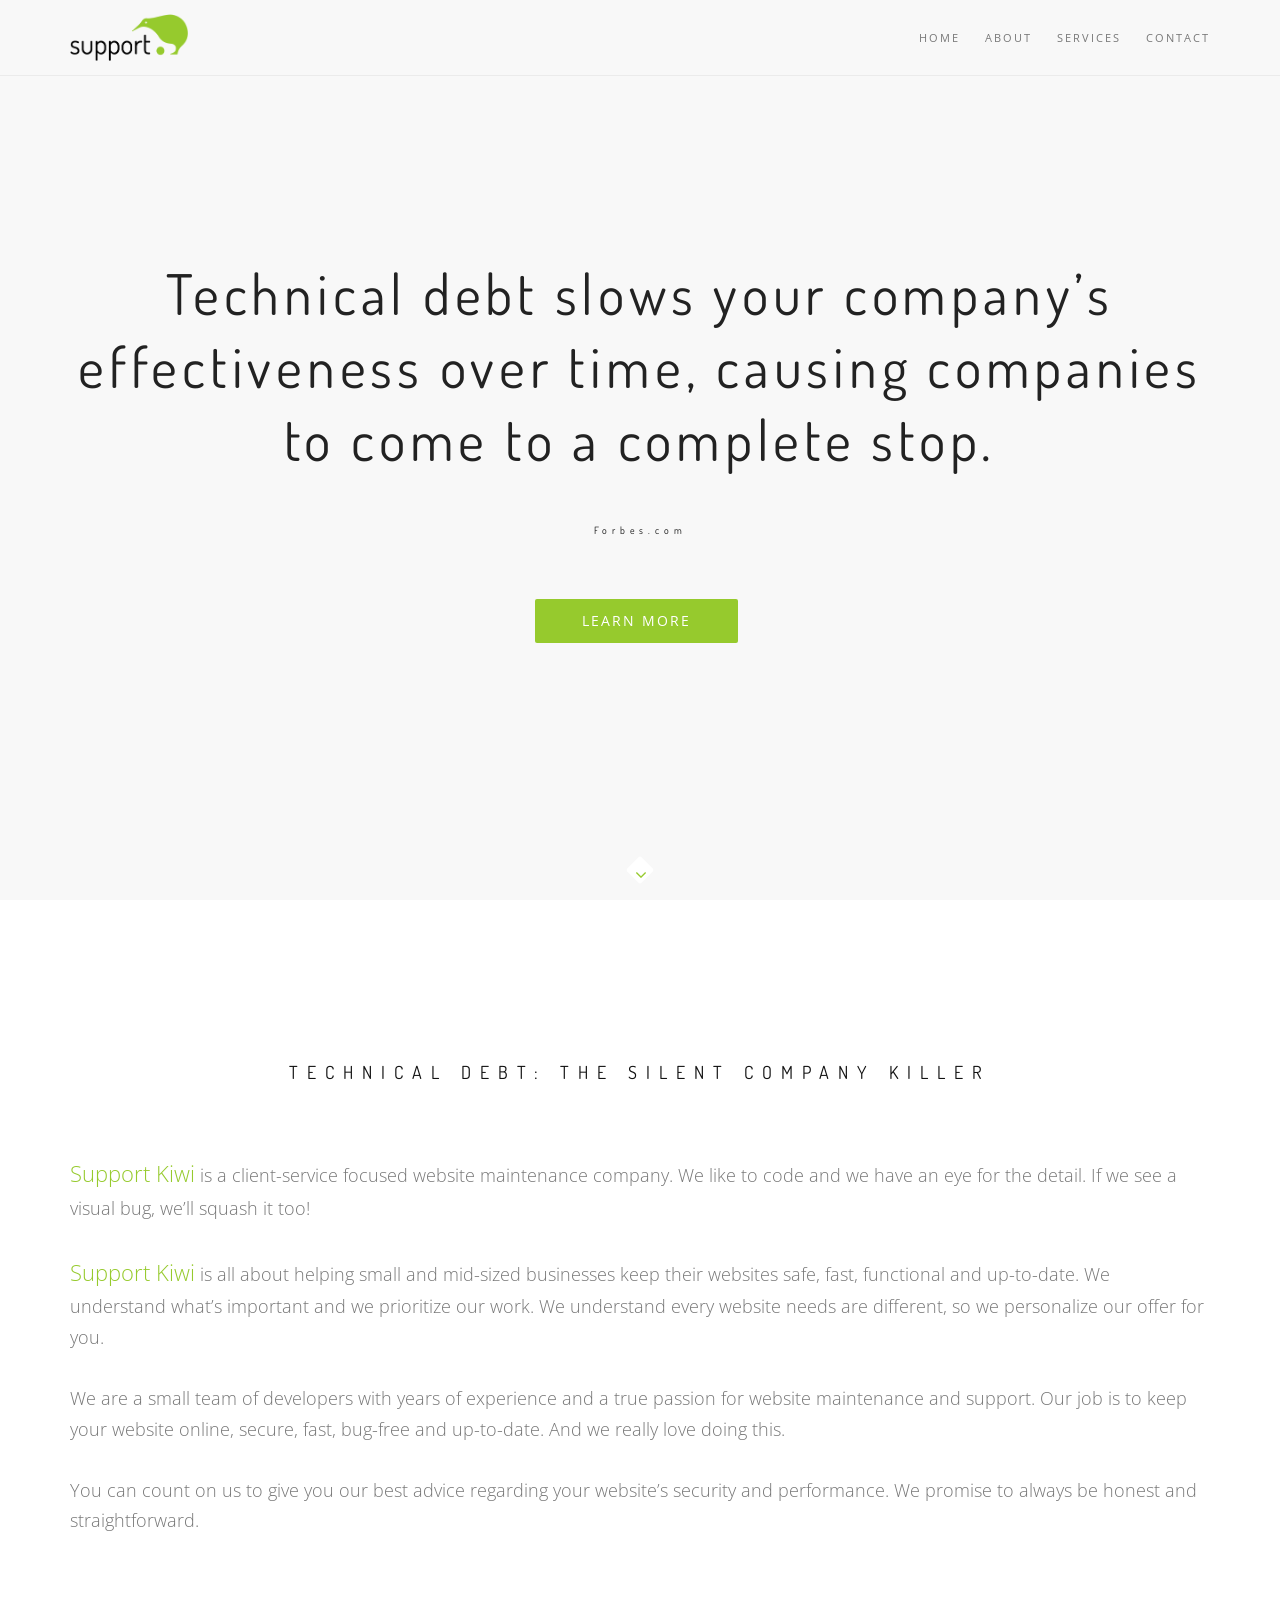
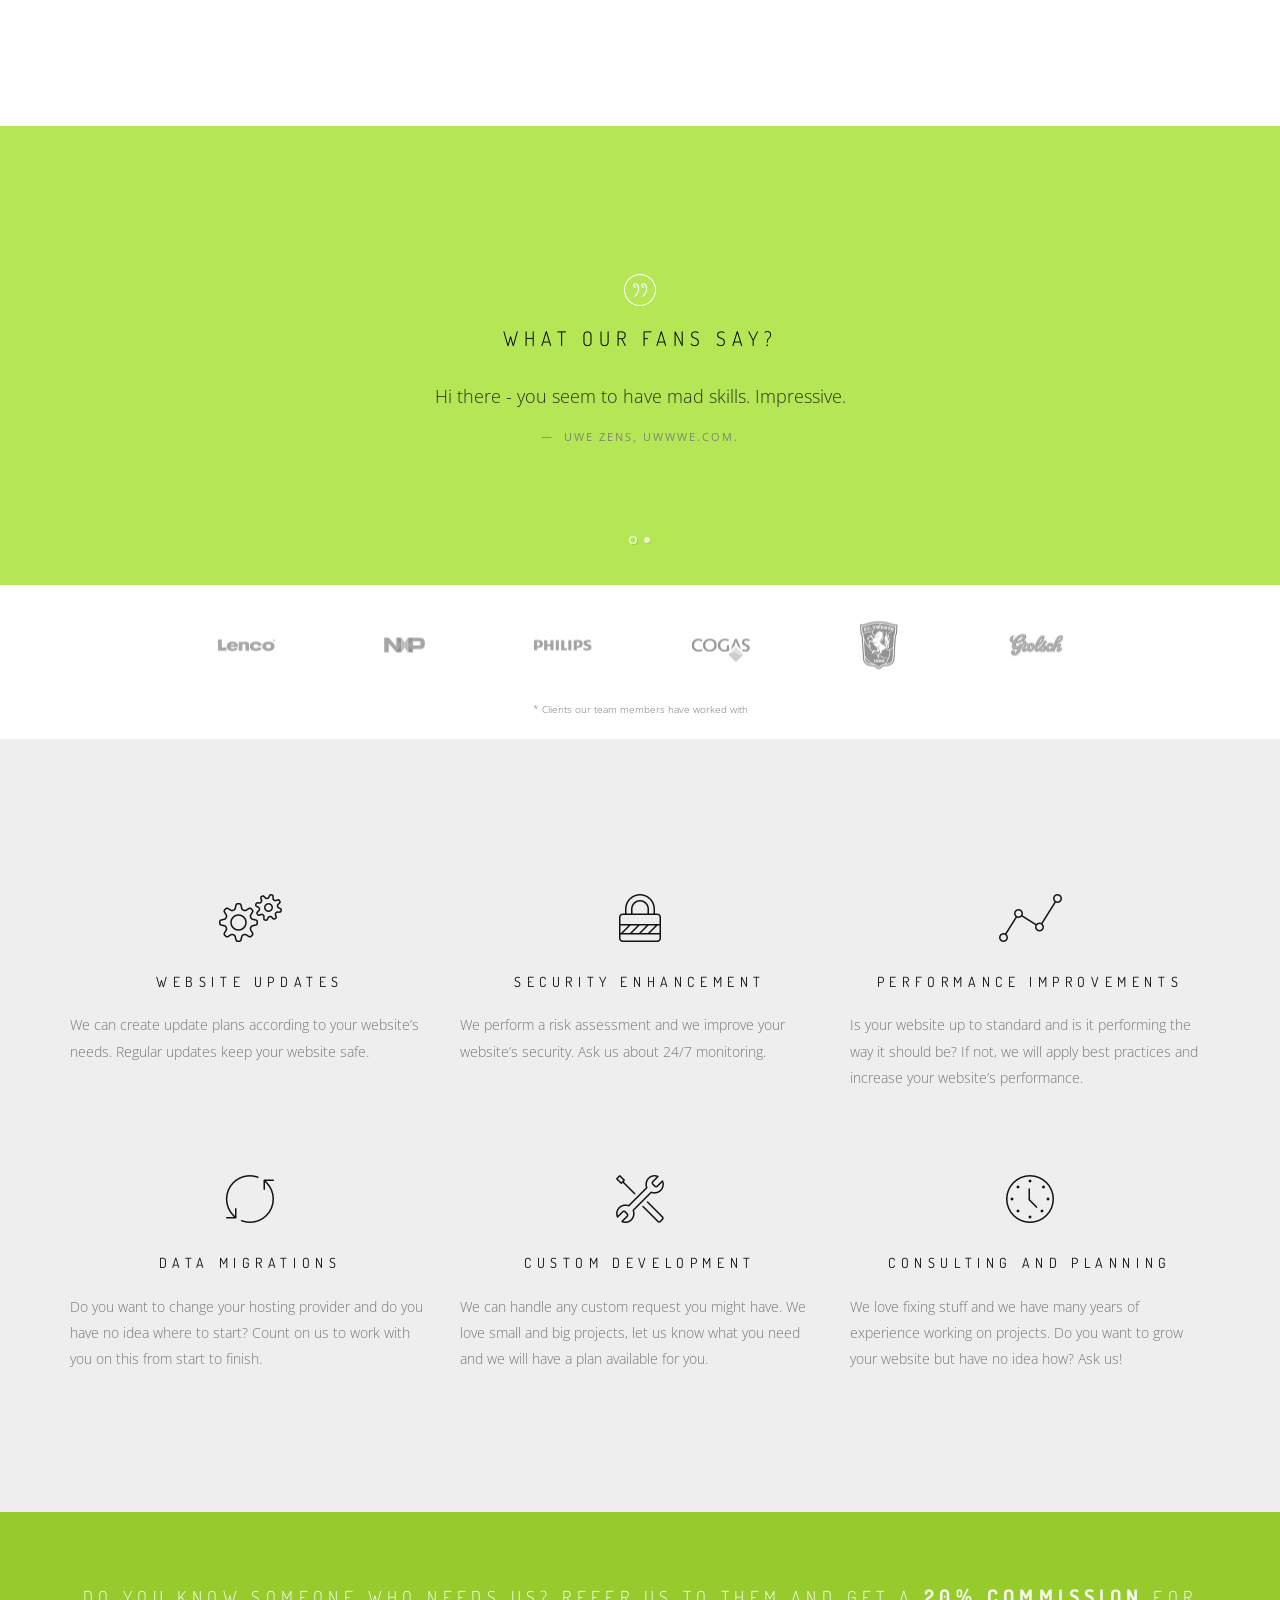
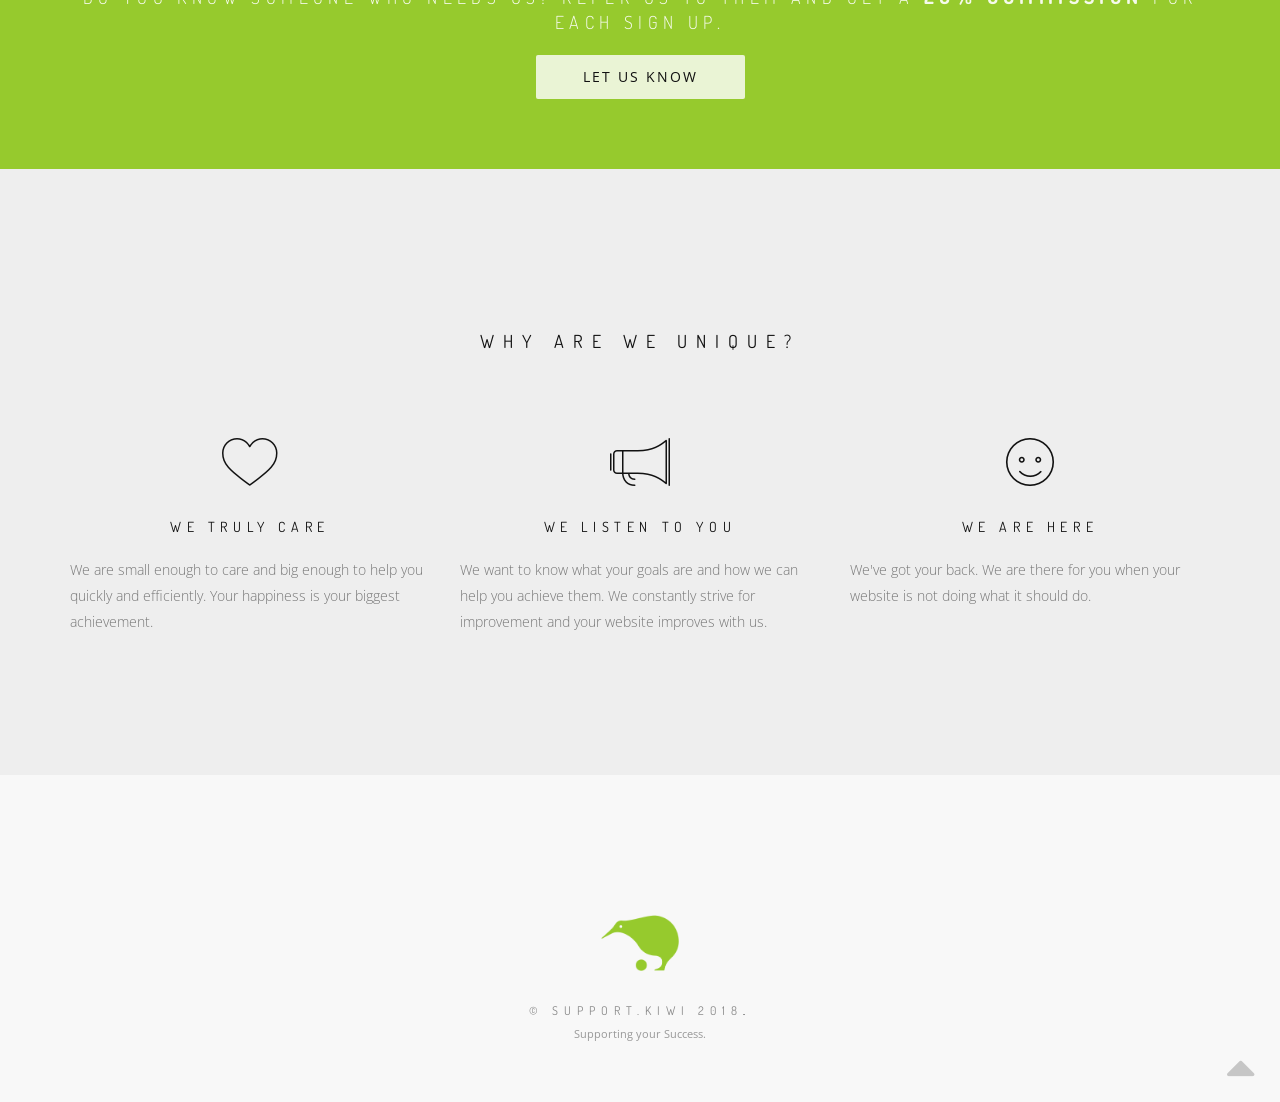
==== commit 0a8c97d0: "remove wordpress and magento" ====
--- a/index.html
+++ b/index.html
@@ -121,7 +121,7 @@
 
                 <div class="section-text  mb-50 mb-sm-20">
 
-                    <span class="name">Support Kiwi</span> is a client-service focused website maintenance company supporting sites based on the WordPress and Magento content management systems, as well as custom ones. We like to code and we have an eye
+                    <span class="name">Support Kiwi</span> is a client-service focused website maintenance company. We like to code and we have an eye 
                     for the detail. If we see a visual bug, we’ll squash it too!
                     <br>
                     <br>
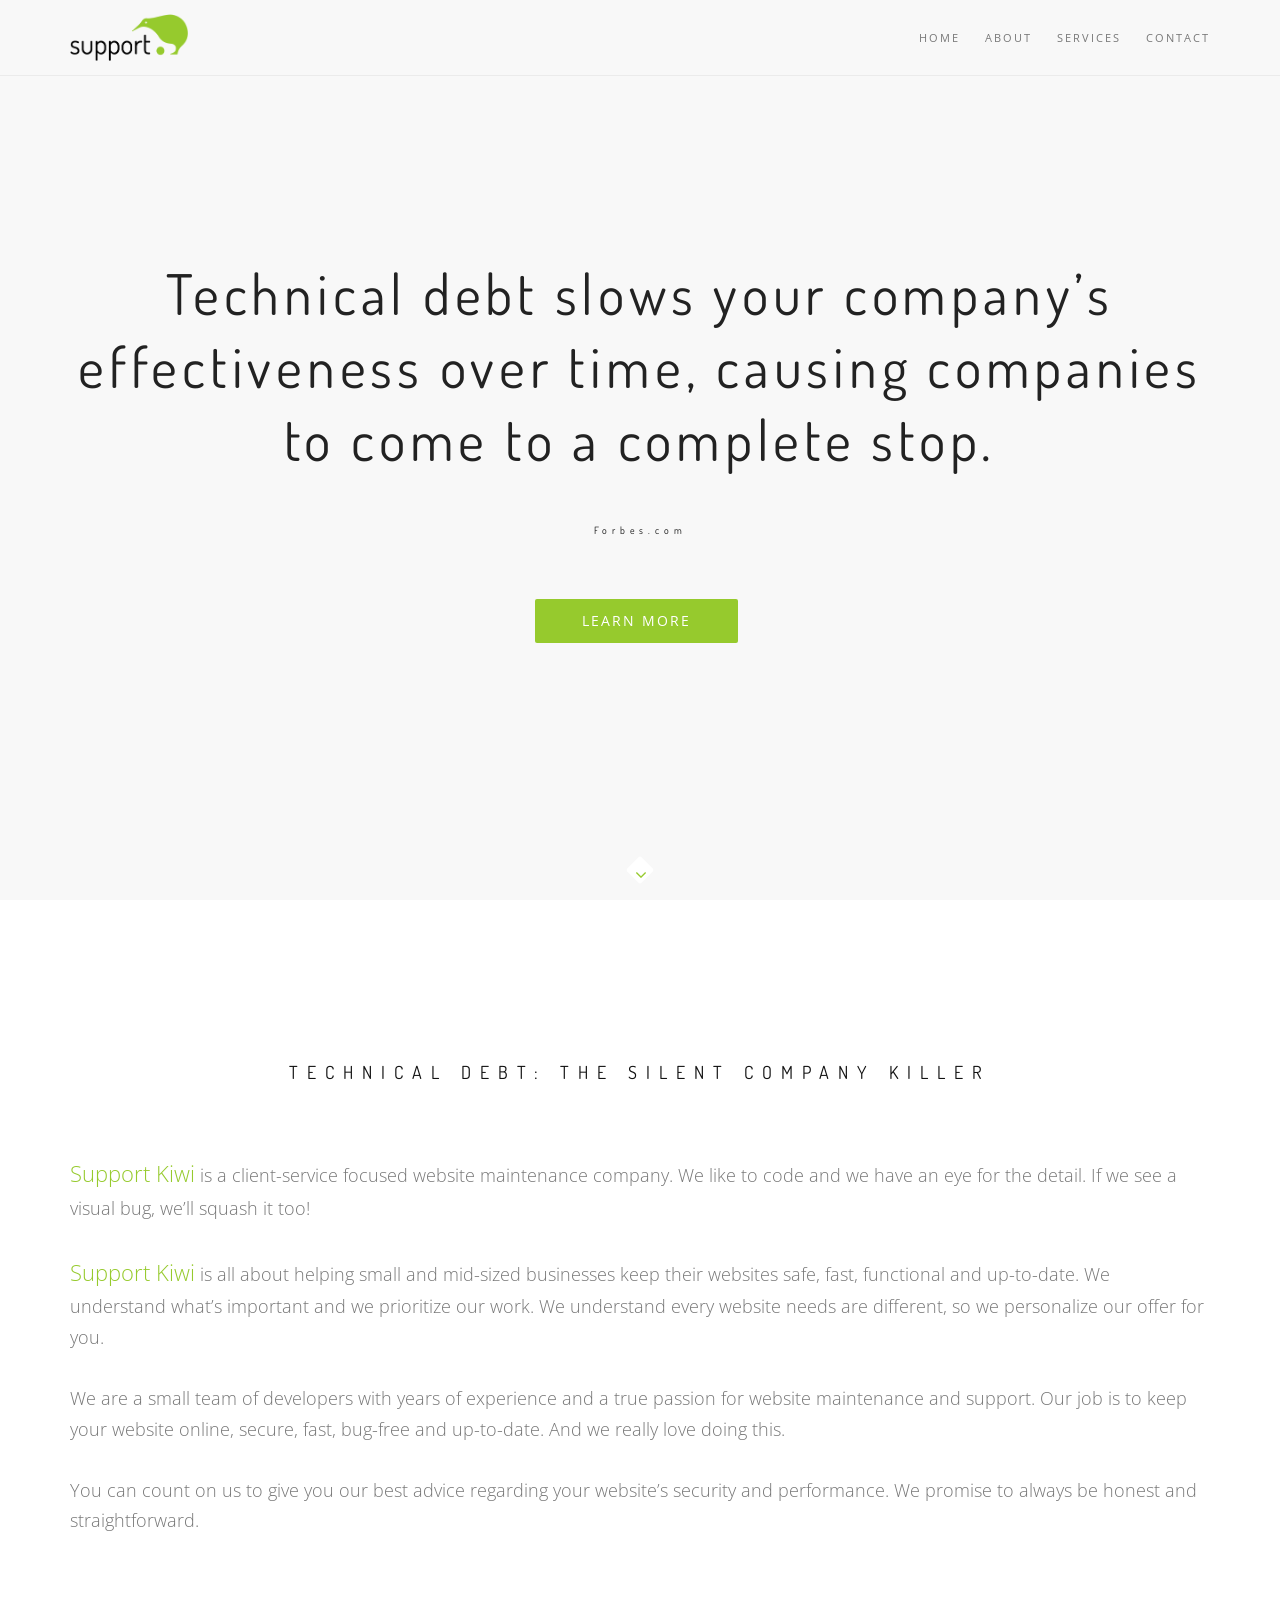
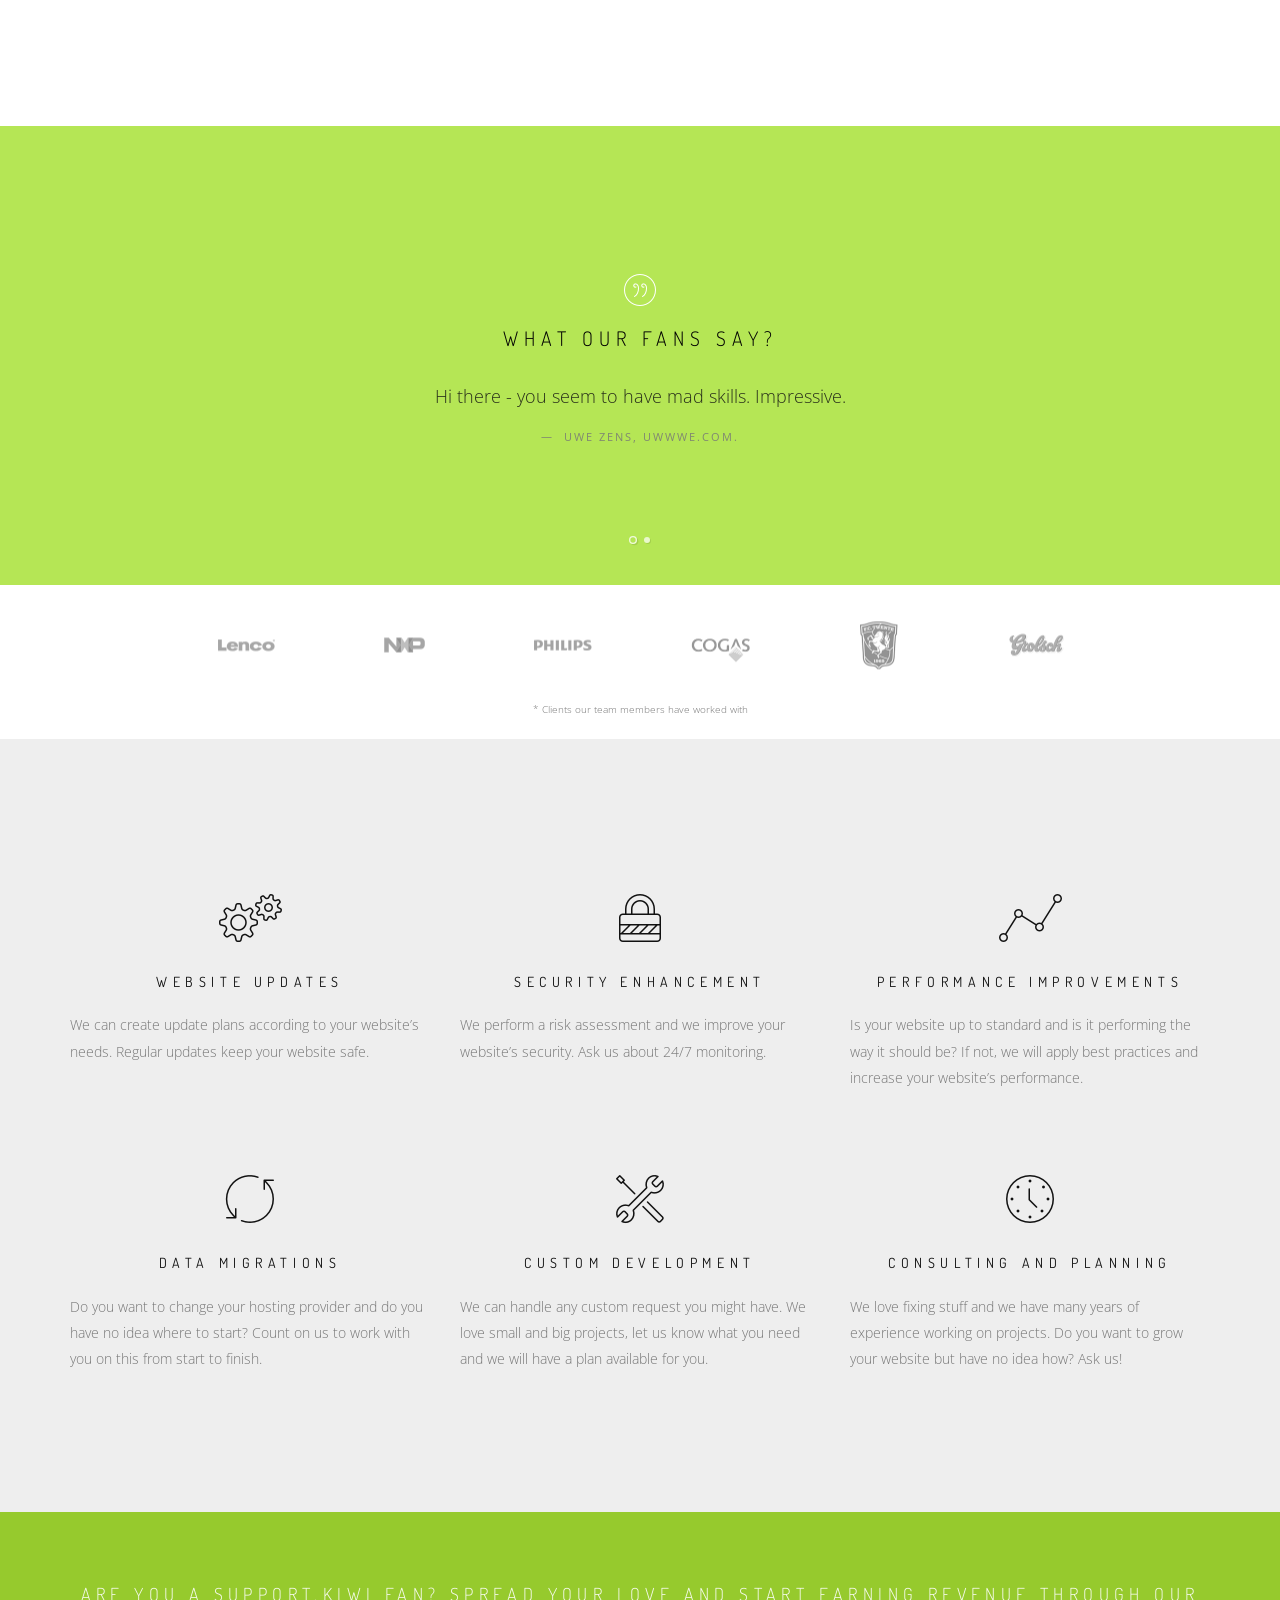
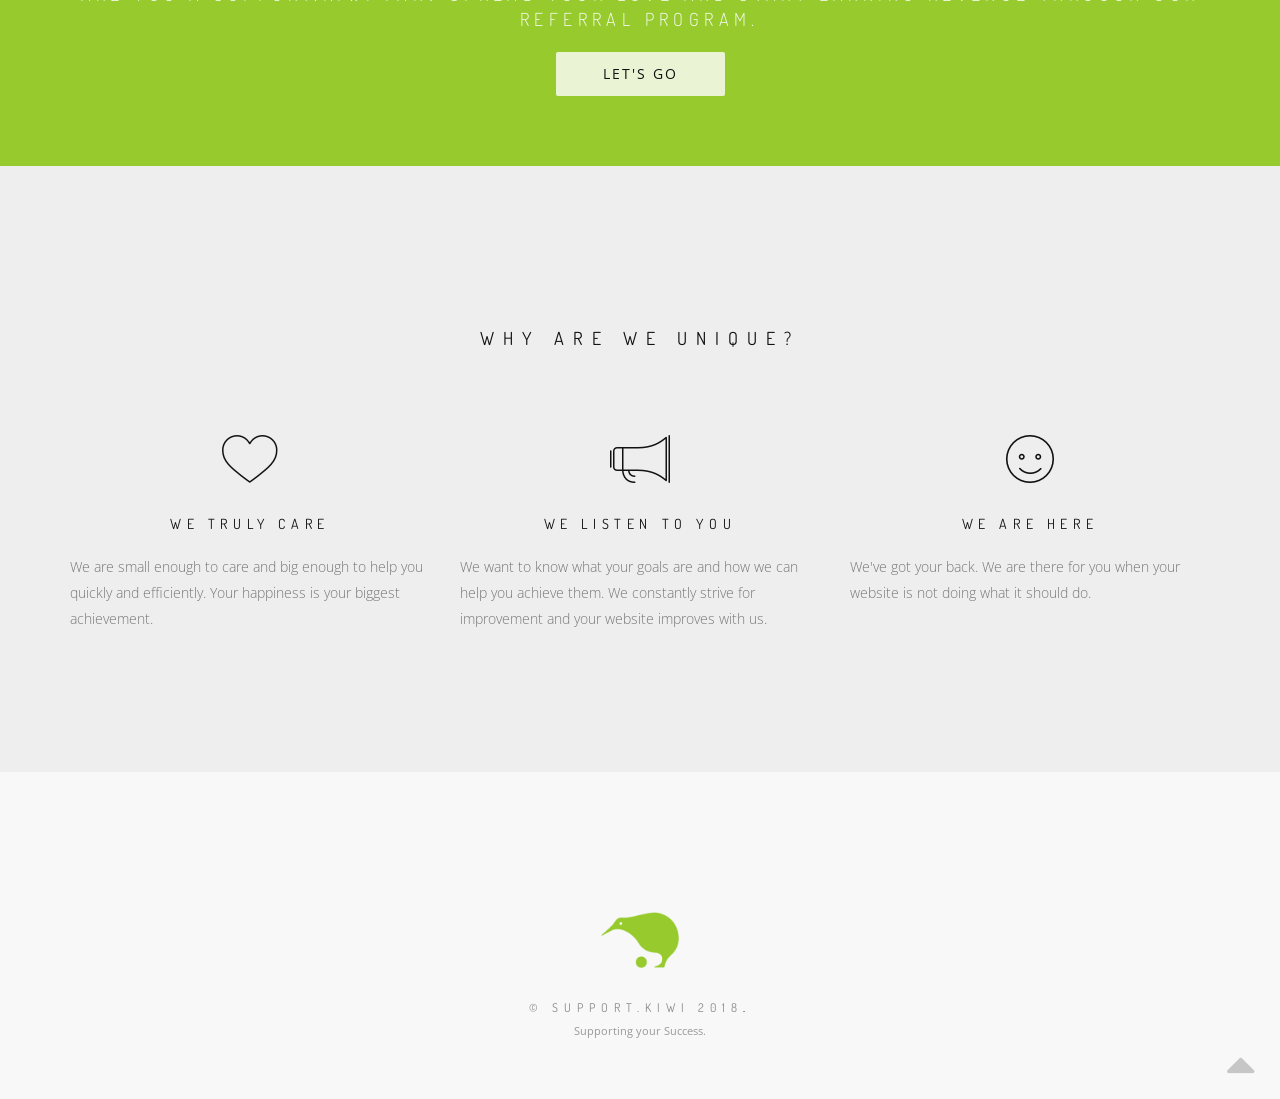
==== commit 1164a40e: "Referral code" ====
--- a/index.html
+++ b/index.html
@@ -370,9 +370,9 @@
             <div class="container relative">
 
                 <div class="align-center">
-                    <h3 class="banner-heading font-alt">Do you know someone who needs us? Refer us to them and get a <span style="font-size: 20px; font-weight: bold;">20% commission</span> for each sign up.</h3>
+                    <h3 class="banner-heading font-alt">Are you a support.kiwi fan? Spread your love and start earning revenue through our referral program.</h3>
                     <div class="local-scroll">
-                        <a class="popup-with-form btn btn-mod btn-w btn-medium btn-round discount-form" href="#test-form">Let us know</a>
+                        <a class="popup-with-form btn btn-mod btn-w btn-medium btn-round discount-form" href="#test-form">Let's go</a>
                     </div>
                 </div>
 
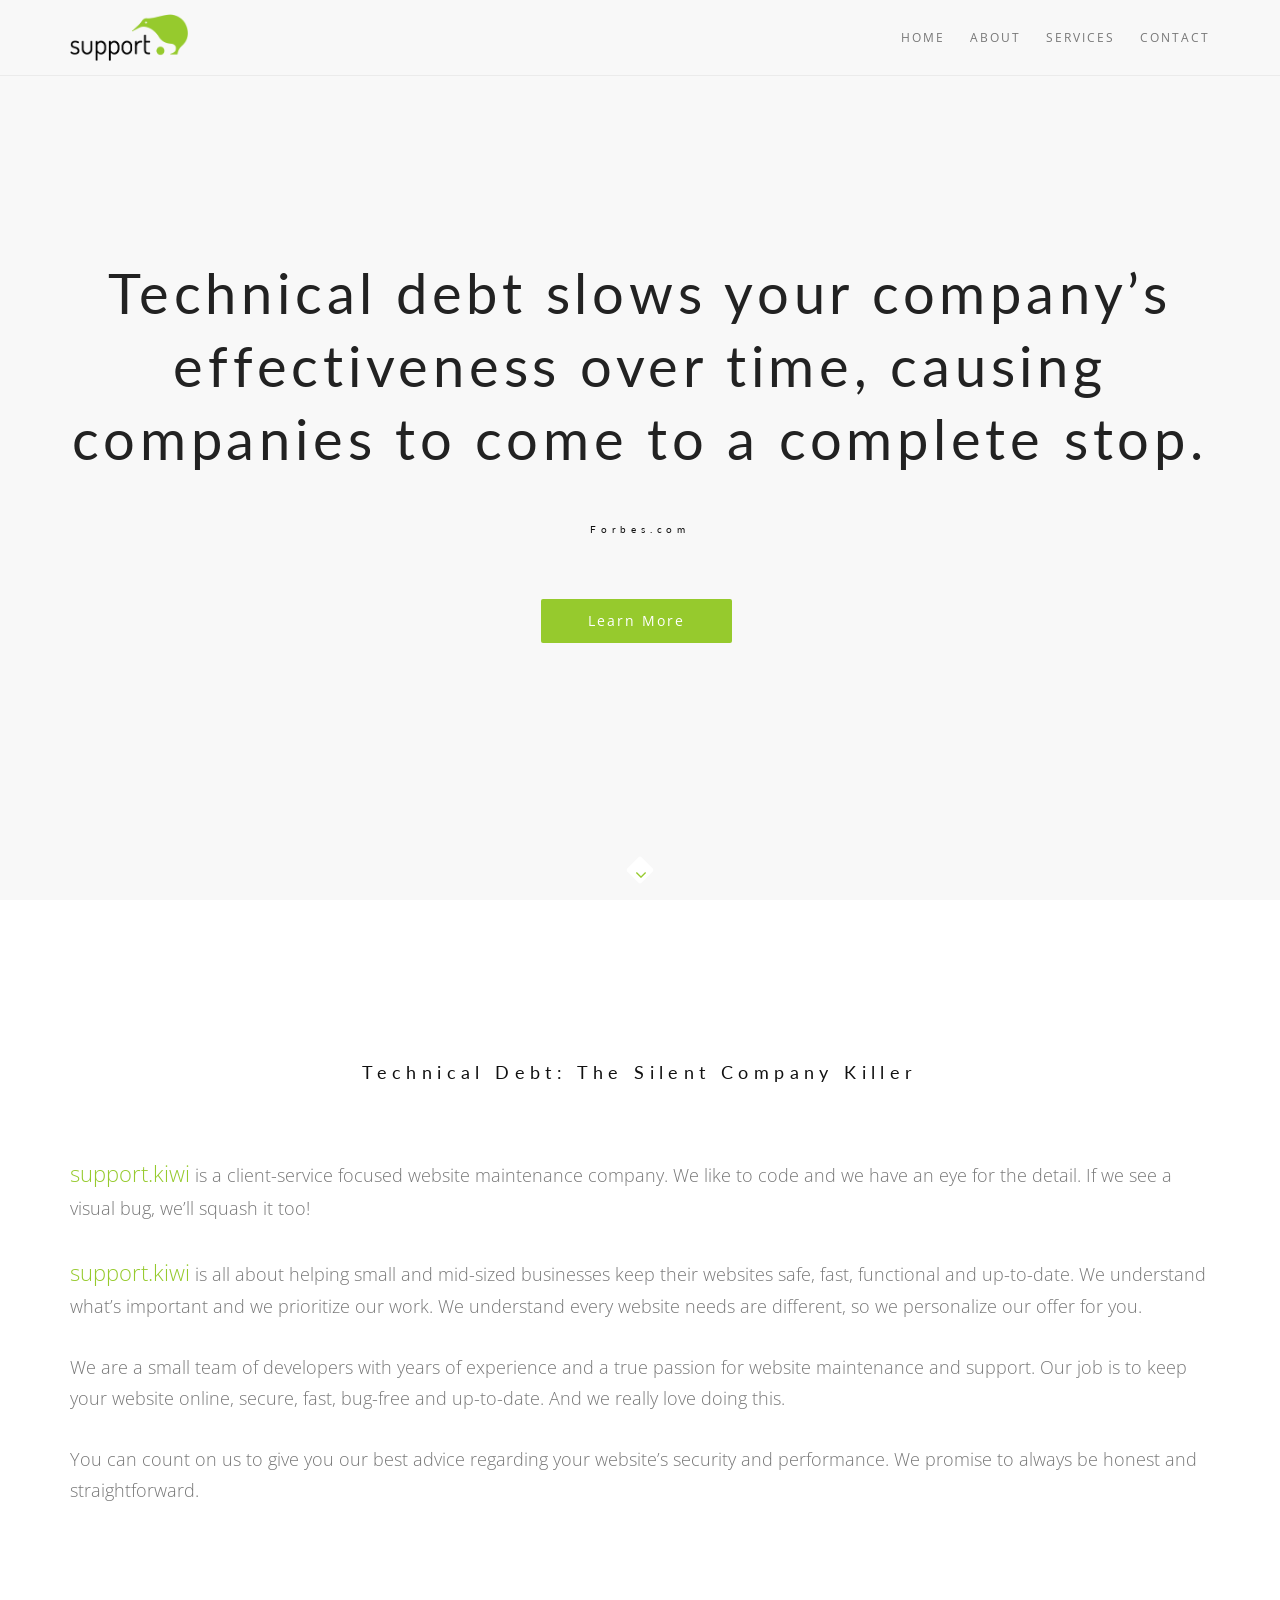
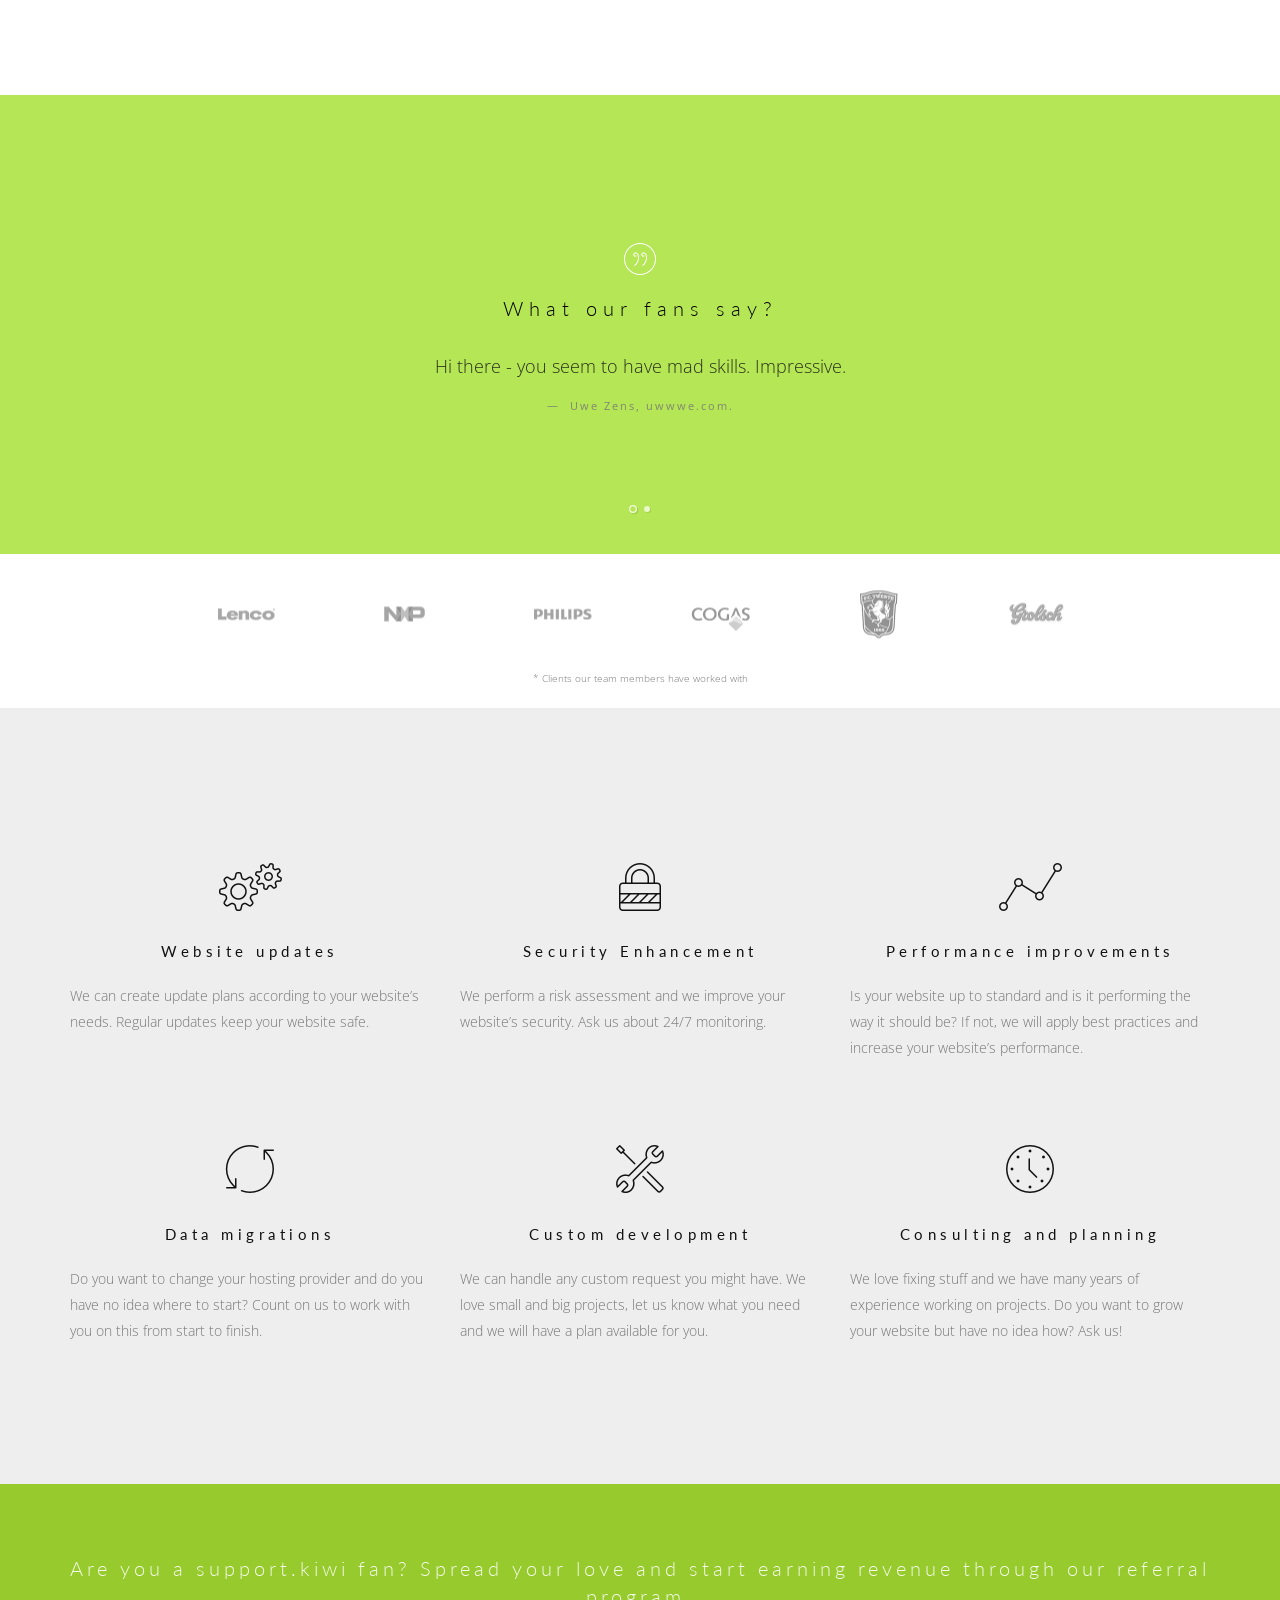
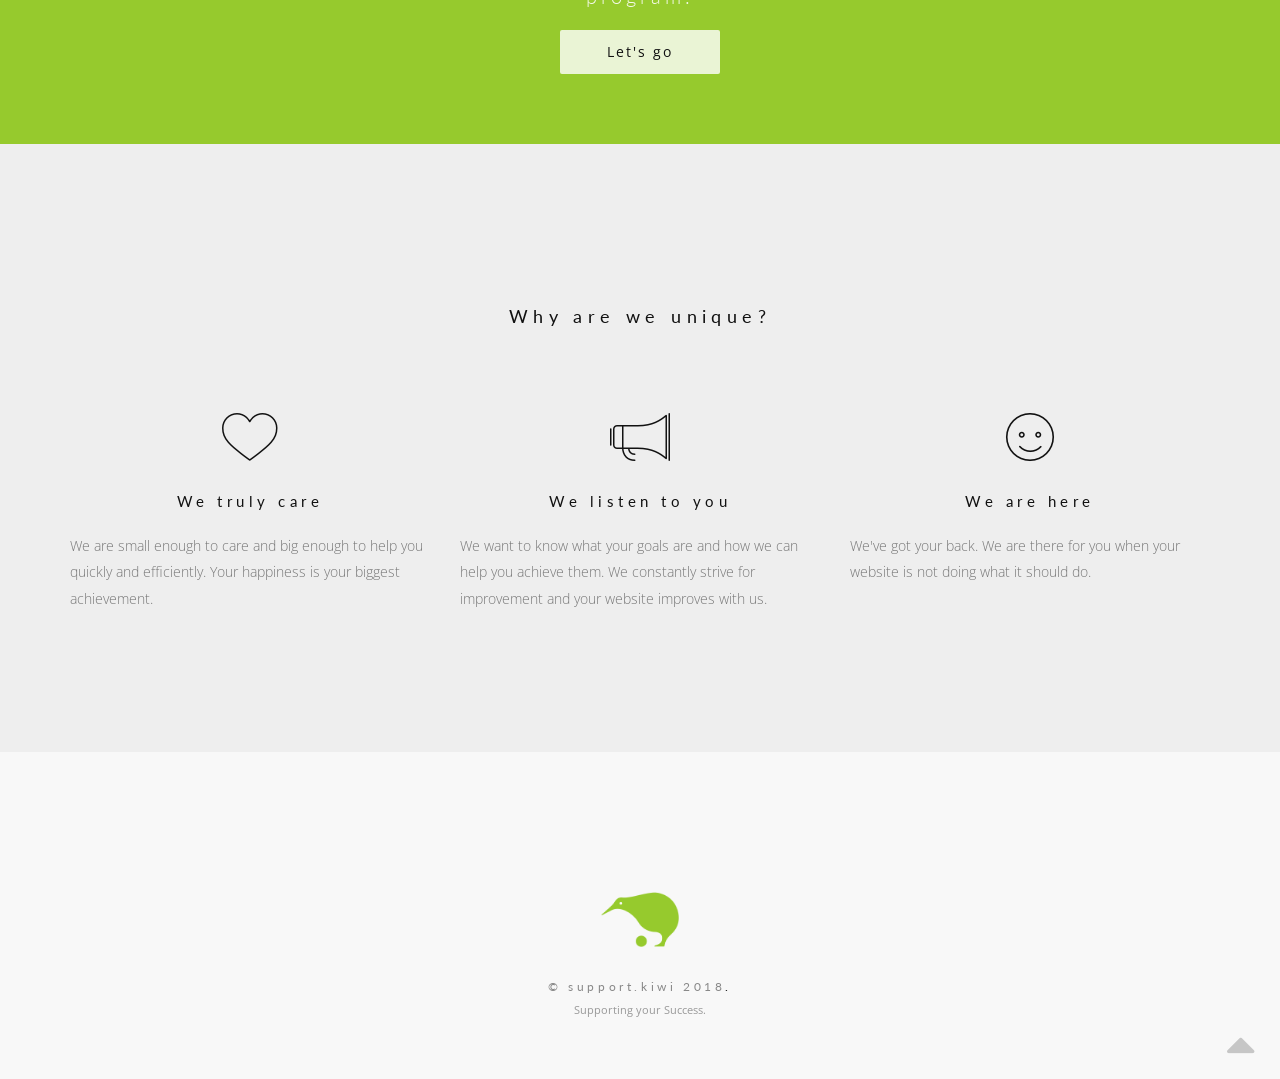
==== commit 87569aee: "css" ====
--- a/index.html
+++ b/index.html
@@ -107,6 +107,11 @@
                 </div>
                 <!-- End Main Menu -->
             </div>
+            <!-- Sticky Contact Form -->
+            <div class="container">
+
+            </div>
+            <!-- End Sticky Contact Form -->
         </nav>
         <!-- End Navigation panel -->
 
@@ -115,17 +120,17 @@
         <section class="page-section bg-white" id="about">
             <div class="container relative">
 
-                <h2 class="section-title  font-alt mb-70 mb-sm-40">
+                <h2 class="section-title font-alt mb-70 mb-sm-40">
                         Technical Debt: The Silent Company Killer
                     </h2>
 
                 <div class="section-text  mb-50 mb-sm-20">
 
-                    <span class="name">Support Kiwi</span> is a client-service focused website maintenance company. We like to code and we have an eye 
+                    <span class="name">support.kiwi</span> is a client-service focused website maintenance company. We like to code and we have an eye 
                     for the detail. If we see a visual bug, we’ll squash it too!
                     <br>
                     <br>
-                    <span class="name">Support Kiwi</span> is all about helping small and mid-sized businesses keep their websites safe, fast, functional and up-to-date. We understand what’s important and we prioritize our work. We understand every website
+                    <span class="name">support.kiwi</span> is all about helping small and mid-sized businesses keep their websites safe, fast, functional and up-to-date. We understand what’s important and we prioritize our work. We understand every website
                     needs are different, so we personalize our offer for you.
                     <br>
                     <br> We are a small team of developers with years of experience and a true passion for website maintenance and support. Our job is to keep your website online, secure, fast, bug-free and up-to-date. And we really love doing this.
--- a/css/style.css
+++ b/css/style.css
@@ -11,7 +11,7 @@
 @import "font-awesome.min.css";
 @import "et-line.css";
 @import url(https://fonts.googleapis.com/css?family=Open+Sans:400italic,700italic,400,300,700);
-@import url(https://fonts.googleapis.com/css?family=Dosis:300,400,700);
+@import url(https://fonts.googleapis.com/css?family=Lato:300,400,700);
 
 /*------------------------------------------------------------------
 [Table of contents]
@@ -86,7 +86,7 @@
 [Typography]
 
 Body:               14px/1.6 "Open Sans", arial, sans-serif;
-Headers:            Dosis, arial, sans-serif;
+Headers:            'Lato', sans-serif;
 Serif:              "Times New Roman", Times, serif;
 Section Title:      35px/1.3 "Open Sans", arial, sans-serif;
 Section Heading:    24px/1.3 "Open Sans", arial, sans-serif;
@@ -419,7 +419,7 @@
 blockquote footer{
     font-size: 11px;
     font-weight: 400;
-    text-transform: uppercase;
+    text-transform: none;
     letter-spacing: 2px;
 }
 dl dt{
@@ -444,13 +444,13 @@
     border-color:rgba(0,0,0, .85);
     background: rgba(0,0,0, .85);
 }
-.uppercase{
-    text-transform: uppercase;
+.none{
+    text-transform: none;
     letter-spacing: 1px;
 }
 .font-alt{
-    font-family: Dosis, arial, sans-serif;
-    text-transform: uppercase;
+    font-family: 'Lato', sans-serif;
+    text-transform: none;
     letter-spacing: 0.2em;
 }
 .serif{
@@ -556,7 +556,7 @@
     font-weight: 400;
     letter-spacing: 0.4em;
     text-align: center;
-    text-transform: uppercase;
+    text-transform: none;
     opacity: .9;
 
     -webkit-transition: all 0.27s cubic-bezier(0.000, 0.000, 0.580, 1.000);
@@ -616,7 +616,7 @@
     border: 2px solid transparent;
     font-size: 18px;
     font-weight: 400;
-    text-transform: uppercase;
+    text-transform: none;
     text-decoration: none;
     letter-spacing: 2px;
 
@@ -835,7 +835,7 @@
     vertical-align: middle;
     font-size: 11px;
     font-weight: 400;
-    text-transform: uppercase;
+    text-transform: none;
     letter-spacing: 1px;
     color: #777;
     border: 1px solid rgba(0,0,0, .1);
@@ -943,7 +943,7 @@
 .form textarea{
     font-size: 12px;
     font-weight: 400;
-    text-transform: uppercase !important;
+    text-transform: none !important;
     letter-spacing: 1px;
     color: #777;
     border-color: rgba(0,0,0, .1);
@@ -1203,7 +1203,7 @@
 .hs-line-1{
     margin-top: 0;
     position: relative;
-    text-transform: uppercase;
+    text-transform: none;
     font-size: 30px;
     font-weight: 400;
     letter-spacing: 51px;
@@ -1225,7 +1225,7 @@
     position: relative;
     font-size: 13px;
     font-weight: 700;
-    text-transform: uppercase;
+    text-transform: none;
     letter-spacing: 2px;
     color: rgba(255,255,255, .7);
 }
@@ -1235,7 +1235,7 @@
     position: relative;
     font-size: 14px;
     font-weight: 400;
-    text-transform: uppercase;
+    text-transform: none;
     letter-spacing: 3px;
     color: rgba(255,255,255, .85);
 }
@@ -1245,7 +1245,7 @@
     font-size: 62px;
     font-weight: 400;
     line-height: 1.2;
-    text-transform: uppercase;
+    text-transform: none;
     letter-spacing: 0.32em;
     opacity: .85;
 }
@@ -1266,7 +1266,7 @@
     position: relative;
     font-size: 64px;
     font-weight: 800;
-    text-transform: uppercase;
+    text-transform: none;
     letter-spacing: 2px;
     line-height: 1.2;
 }
@@ -1288,7 +1288,7 @@
     position: relative;
     font-size: 96px;
     font-weight: 800;
-    text-transform: uppercase;
+    text-transform: none;
     letter-spacing: 2px;
     line-height: 1.2;
 }
@@ -1300,7 +1300,7 @@
     background: rgba(0,0,0, .75);
     font-size: 12px;
     font-weight: 400;
-    text-transform: uppercase;
+    text-transform: none;
     letter-spacing: 2px;
     color: rgba(255,255,255, .85);
 }
@@ -1394,7 +1394,7 @@
     list-style: none;
     margin: 0;
     padding: 0;
-    text-transform: uppercase;
+    text-transform: none;
 }
 .top-links li{
     float: left;
@@ -1492,10 +1492,10 @@
 }
 .logo,
 a.logo:hover{
-    font-family: Dosis, arial, sans-serif;
+    font-family: 'Lato', sans-serif;
     font-size: 18px;
     font-weight: 400 !important;
-    text-transform: uppercase;
+    text-transform: none;
     letter-spacing: 0.2em;
     text-decoration: none;
     color: rgba(0,0,0, .9);
@@ -1543,7 +1543,7 @@
 .inner-nav ul{
     float: right;
     margin: auto;
-    font-size: 11px;
+    font-size: 12px;
     font-weight: 400;
     letter-spacing: 1px;
     text-transform: uppercase;
@@ -1691,7 +1691,7 @@
 }
 .mn-group-title{
     font-weight: 700;
-    text-transform: uppercase;
+    text-transform: none;
     color: #fff !important;
 }
 .mn-group-title:hover{
@@ -1836,7 +1836,7 @@
     vertical-align: middle;
     font-size: 11px;
     font-weight: 400;
-    text-transform: uppercase;
+    text-transform: none;
     border-left: 1px solid rgba(0,0,0, .05);
     border-right: 1px solid rgba(0,0,0, .05);
     cursor: pointer;
@@ -1936,7 +1936,7 @@
 .main-nav.dark a.logo:hover{
     font-size: 18px;
     font-weight: 800;
-    text-transform: uppercase;
+    text-transform: none;
     text-decoration: none;
     color: rgba(255,255,255, .9);
 }
@@ -2243,7 +2243,7 @@
     font-size: 17px;
     letter-spacing: 2px;
     font-weight: 400;
-    text-transform: uppercase;
+    text-transform: none;
     text-decoration: none;
     cursor: pointer;
 
@@ -2400,7 +2400,7 @@
 .small-title{
     padding: 0;
     margin: 0 0 30px 0;
-    text-transform: uppercase;
+    text-transform: none;
     font-size: 20px;
     font-weight: 300;
     letter-spacing: 0.3em;
@@ -2724,9 +2724,9 @@
     margin-bottom: 15px;
     font-size: 18px;
     font-weight: 400;
-    text-transform: uppercase;
-    text-align: center;
-    letter-spacing: 0.5em;
+    text-transform: none;
+    text-align: center;
+    letter-spacing: 0.3em;
     line-height: 1.4;
 }
 
@@ -2740,7 +2740,7 @@
     color: #999;
     font-size: 11px;
     font-weight: 400;
-    letter-spacing: 0.4em;
+    letter-spacing: 0.3em;
     text-decoration: none;
 
     -webkit-transition: all 0.27s cubic-bezier(0.000, 0.000, 0.580, 1.000);
@@ -2762,9 +2762,9 @@
     margin-bottom: 15px;
     font-size: 24px;
     font-weight: 400;
-    text-transform: uppercase;
-    text-align: center;
-    letter-spacing: 0.5em;
+    text-transform: none;
+    text-align: center;
+    letter-spacing: 0.3em;
     line-height: 1.3;
 }
 .section-line{
@@ -2800,7 +2800,7 @@
     font-weight: 400;
     letter-spacing: 0.4em;
     text-decoration: none;
-    text-transform: uppercase;
+    text-transform: none;
 
     -webkit-transition: all 0.27s cubic-bezier(0.000, 0.000, 0.580, 1.000);
     -moz-transition: all 0.27s cubic-bezier(0.000, 0.000, 0.580, 1.000);
@@ -3054,13 +3054,13 @@
 .team-item-name {
     margin-top: 23px;
     font-size: 18px;
-    text-transform: uppercase;
+    text-transform: none;
     letter-spacing: 0.4em;
 }
 .team-item-role{
     margin-top: 4px;
     font-size: 12px;
-    text-transform: uppercase;
+    text-transform: none;
     letter-spacing: 0.4em;
     color: #aaa;
 }
@@ -3133,7 +3133,7 @@
     margin-bottom: 3px;
     font-size: 18px;
     font-weight: 400;
-    text-transform: uppercase;
+    text-transform: none;
     color: rgba(255,255,255, .9);
 }
 
@@ -3176,10 +3176,10 @@
 }
 .alt-features-title{
     margin-bottom: 21px;
-    font-size: 14px;
+    font-size: 15px;
     font-weight: 400;
-    text-transform: uppercase;
-    letter-spacing: 0.4em;
+    text-transform: none;
+    letter-spacing: 0.3em;
 }
 .alt-features-descr {
     color: #777;
@@ -3238,7 +3238,7 @@
     margin: 0 0 17px 0;
     padding: 0;
     font-size: 14px;
-    text-transform: uppercase;
+    text-transform: none;
 }
 .benefits-descr{
     position: relative;
@@ -3339,7 +3339,7 @@
     padding: 0;
     margin: 0 0 45px 0;
     font-size: 13px;
-    text-transform: uppercase;
+    text-transform: none;
     text-align: center;
     letter-spacing: 0.4em;
     color: #555;
@@ -3452,7 +3452,7 @@
     padding: 0;
     font-size: 15px;
     font-weight: 400;
-    text-transform: uppercase;
+    text-transform: none;
     letter-spacing: 0.2em;
     line-height: 1.2;
     color: #96CA2D;
@@ -3460,7 +3460,7 @@
 .work-descr{
     font-size: 11px;
     text-align: center;
-    text-transform: uppercase;
+    text-transform: none;
     color: #aaa;
     line-height: 1.2;
 }
@@ -3605,7 +3605,7 @@
     width: 100%;
     background: #fff;
     font-size: 11px;
-    text-transform: uppercase;
+    text-transform: none;
     letter-spacing: 2px;
 
     z-index: 99;
@@ -3657,7 +3657,7 @@
     display: block;
     background: #fff;
     font-size: 11px;
-    text-transform: uppercase;
+    text-transform: none;
     letter-spacing: 1px;
     color: #151515;
 }
@@ -3678,7 +3678,7 @@
     padding: 0;
     font-size: 24px;
     font-weight: 700;
-    text-transform: uppercase;
+    text-transform: none;
     text-align: center;
     letter-spacing: 1px;
 }
@@ -3708,7 +3708,7 @@
     font-size: 11px;
     color: #777;
     letter-spacing: 1px;
-    text-transform: uppercase;
+    text-transform: none;
 }
 .work-full-detail p{
     padding: 4px 0;
@@ -3742,10 +3742,10 @@
 .banner-heading{
     margin-top: 0;
     margin-bottom: 20px;
-    font-size: 18px;
+    font-size: 20px;
     font-weight: 300;
-    letter-spacing: 0.3em;
-    text-transform: uppercase;
+    letter-spacing: 0.2em;
+    text-transform: none;
     color: rgba(255,255,255, 0.9);
 }
 
@@ -3848,7 +3848,7 @@
 .post-prev-title{
     margin-bottom: 6px;
     font-size: 18px;
-    text-transform: uppercase;
+    text-transform: none;
     letter-spacing: 0.2em;
 }
 .post-prev-title a{
@@ -3898,7 +3898,7 @@
     margin-bottom: 15px;
     font-size: 18px;
     font-weight: 400;
-    text-transform: uppercase;
+    text-transform: none;
     letter-spacing: 0.3em;
 }
 .form input.newsletter-field{
@@ -4005,7 +4005,7 @@
     color: #777;
     font-size: 12px;
     font-weight: 400;
-    text-transform: uppercase;
+    text-transform: none;
     letter-spacing: 0.3em;
 }
 .ci-text{
@@ -4055,8 +4055,8 @@
 }
 .footer-copy{
     margin-bottom: 5px;
-    text-transform: uppercase;
-    letter-spacing: 0.5em;
+    text-transform: lowercase;
+    letter-spacing: 0.3em;
 }
 .footer-made{
     font-size: 11px;
@@ -4155,7 +4155,7 @@
     font-weight: 300;
     letter-spacing: 1px;
     line-height: 1.2;
-    text-transform: uppercase;
+    text-transform: none;
     text-align: center;
     color: #999;
     border-right: 1px solid #eee;
@@ -4181,7 +4181,7 @@
     padding: 0;
     font-size: 24px;
     font-weight: 400;
-    text-transform: uppercase;
+    text-transform: none;
 
 }
 .blog-item-title a{
@@ -4194,7 +4194,7 @@
 }
 .blog-item-data{
     margin-bottom: 30px;
-    text-transform: uppercase;
+    text-transform: none;
     font-size: 11px;
     letter-spacing: 1px;
     color: #aaa;
@@ -4217,7 +4217,7 @@
 }
 .blog-post-data{
     margin-top: 10px;
-    text-transform: uppercase;
+    text-transform: none;
     font-size: 11px;
     letter-spacing: 1px;
     color: #aaa;
@@ -4242,7 +4242,7 @@
     padding: 5px 10px;
     font-size: 12px;
     font-weight: 400;
-    text-transform: uppercase;
+    text-transform: none;
     color: #777;
     letter-spacing: 1px;
 
@@ -4341,7 +4341,7 @@
     color: #999;
     font-size: 13px;
     font-weight: 400;
-    text-transform: uppercase;
+    text-transform: none;
     text-align: center;
     text-decoration: none;
 
@@ -4404,7 +4404,7 @@
 }
 .comment-item-data{
     margin: 0 0 5px;
-    text-transform: uppercase;
+    text-transform: none;
     font-family: "Open Sans", Arial, Helvetica, sans-serif;
     font-size: 12px;
     color: #777;
@@ -4454,7 +4454,7 @@
 .widget-title{
     margin-bottom: 20px;
     padding-bottom: 5px;
-    text-transform: uppercase;
+    text-transform: none;
     font-size: 14px;
     font-weight: 400;
     color: #777;
@@ -4549,7 +4549,7 @@
     color: #777;
     font-size: 11px;
     font-weight: 400;
-    text-transform: uppercase;
+    text-transform: none;
     text-decoration: none;
     letter-spacing: 1px;
 
@@ -4688,7 +4688,7 @@
     margin-bottom: 40px;
     font-size: 18px;
     font-weight: 700;
-    text-transform: uppercase;
+    text-transform: none;
     letter-spacing: 1px;
     z-index: 1;
 }
@@ -4699,7 +4699,7 @@
     color: #777;
     font-size: 12px;
     font-weight: 400;
-    text-transform: uppercase;
+    text-transform: none;
     letter-spacing: 2px;
 }
 .pr-list li{
@@ -5008,7 +5008,7 @@
     border-color: #e5e5e5;
     font-size: 12px;
     font-weight: 400;
-    text-transform: uppercase;
+    text-transform: none;
     letter-spacing: 1px;
 }
 .tpl-tabs > li > a{
@@ -5038,7 +5038,7 @@
     display: inline-block;
     font-size: 12px;
     font-weight: 400;
-    text-transform: uppercase;
+    text-transform: none;
     text-align: center;
     letter-spacing: 1px;
     border: none;
@@ -5081,7 +5081,7 @@
 .tpl-alt-tabs{
     font-size: 14px;
     font-weight: 400;
-    text-transform: uppercase;
+    text-transform: none;
     text-align: center;
     letter-spacing: 0.4em;
     border: none;
@@ -5141,7 +5141,7 @@
     border: 1px solid #ddd;
     font-size: 11px;
     letter-spacing: 1px;
-    text-transform: uppercase;
+    text-transform: none;
     color: #777;
 
     -webkit-border-radius: 0;
@@ -5175,7 +5175,7 @@
     margin-bottom: 10px;
     font-size: 12px;
     font-weight: 400;
-    text-transform: uppercase;
+    text-transform: none;
     letter-spacing: 0.2em;
 }
 .accordion > dt > a{
@@ -5256,7 +5256,7 @@
     margin-bottom: 10px;
     font-size: 13px;
     font-weight: 400;
-    text-transform: uppercase;
+    text-transform: none;
     letter-spacing: 0.2em;
 }
 .toggle > dt > a{
@@ -5334,7 +5334,7 @@
     margin-top: 10px;
     margin-bottom: 50px;
     font-weight: 400;
-    text-transform: uppercase;
+    text-transform: none;
     letter-spacing: 1px;
     overflow: visible;
     height: 2px;
@@ -5406,7 +5406,7 @@
     overflow: visible;
     background-color: #222;
     font-size: 11px;
-    text-transform: uppercase;
+    text-transform: none;
     letter-spacing: 2px;
     color: #fff;
     text-align: left;
@@ -5514,7 +5514,7 @@
     top:7px;
     right: 10px;
     font-size: 17px;
-    text-transform: uppercase;
+    text-transform: none;
     letter-spacing: 0.1em;
 }
 .label-new{
@@ -5523,7 +5523,7 @@
     padding: 2px 3px;
     font-size: 9px;
     font-weight: 700;
-    text-transform: uppercase;
+    text-transform: none;
     letter-spacing: 1px;
 }
 .label-for-button{
@@ -5540,7 +5540,7 @@
     color: rgba(255,255,255, .85);
     font-size: 11px;
     font-weight: 700;
-    text-transform: uppercase;
+    text-transform: none;
     text-align: center;
     letter-spacing: 1px;
     line-height: 50px;
@@ -5565,7 +5565,7 @@
     position: relative;
     font-size: 25px;
     font-weight: 400;
-    text-transform: uppercase;
+    text-transform: none;
     letter-spacing: 0.2em;
     line-height: 1.8;
 }
@@ -5628,7 +5628,7 @@
     position: absolute;
     bottom: 0;
     left: 0;
-    text-transform: uppercase;
+    text-transform: none;
     text-align: center;
     font-size: 11px;
     letter-spacing: 1px;
@@ -5651,7 +5651,7 @@
 .blog-slide-title{
     margin-bottom: 6px;
     font-size: 18px;
-    text-transform: uppercase;
+    text-transform: none;
     letter-spacing: 0.2em;
 }
 .blog-slide-title a{
@@ -5669,7 +5669,7 @@
     color: rgba(255,255,255, 1);
 }
 .blog-slide-data{
-    text-transform: uppercase;
+    text-transform: none;
     font-size: 11px;
     letter-spacing: 1px;
 }
@@ -5693,7 +5693,7 @@
 
 .play-video-link{
     text-decoration: none;
-    text-transform: uppercase;
+    text-transform: none;
     font-size: 14px;
     color: #111;
 }
@@ -5746,7 +5746,7 @@
     font-size: 12px;
     letter-spacing: 1px;
     font-weight: 700;
-    text-transform: uppercase;
+    text-transform: none;
 }
 .db-descr{
     display: block;
@@ -6021,7 +6021,7 @@
     font-size: 14px;
     letter-spacing: 2px;
     font-weight: 400;
-    text-transform: uppercase;
+    text-transform: none;
     text-decoration: none;
     cursor: pointer;
 
@@ -6284,7 +6284,7 @@
     left: 0;
     font-size: 10px;
     font-weight: 400;
-    text-transform: uppercase;
+    text-transform: none;
     letter-spacing: 1px;
     line-height: 1;
     color: #999;
@@ -6507,7 +6507,7 @@
     letter-spacing: 2px;
     margin: 0;
     padding: 0;
-    text-transform: uppercase;
+    text-transform: none;
 }
 
 #generic_price_table .generic_content .generic_head_price .generic_price_tag{
@@ -6591,7 +6591,7 @@
     outline: medium none;
     padding: 12px 30px;
     text-decoration: none;
-    text-transform: uppercase;
+    text-transform: none;
 }
 
 #generic_price_table .generic_content,
@@ -6747,7 +6747,7 @@
     text-align: center;
     font-size: 20px;
     padding-top: 5px;
-    text-transform: uppercase;
+    text-transform: none;
     display: inline-block;
 }
 #generic_price_table_home .footer{
@@ -6776,7 +6776,7 @@
     outline-width: medium ;
     padding: 10px;
     text-align: center;
-    text-transform: uppercase;
+    text-transform: none;
 }
 .bottom_btn{
     background-color: #333333;
@@ -6786,7 +6786,7 @@
     margin: 60px auto 20px;
     padding: 10px 25px;
     text-align: center;
-    text-transform: uppercase;
+    text-transform: none;
 }
 .demo-button:hover{
     background-color: #666;
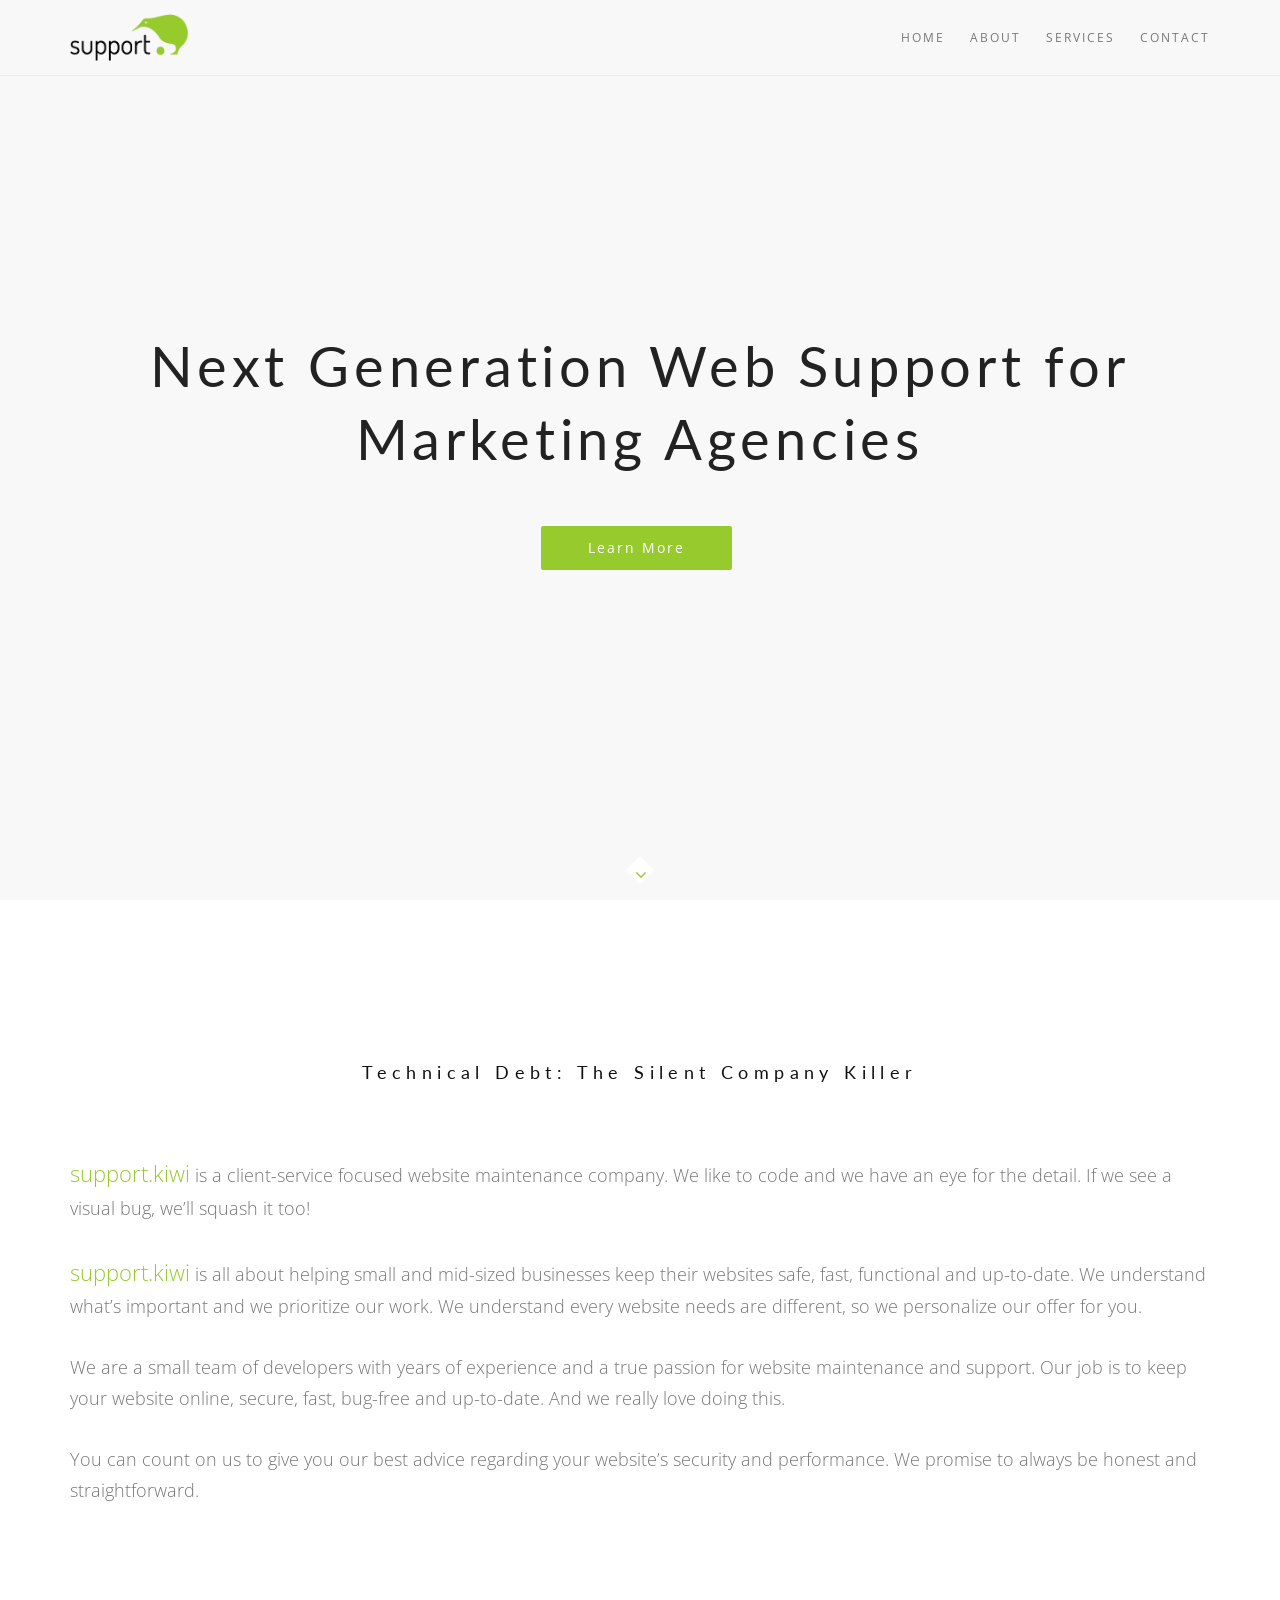
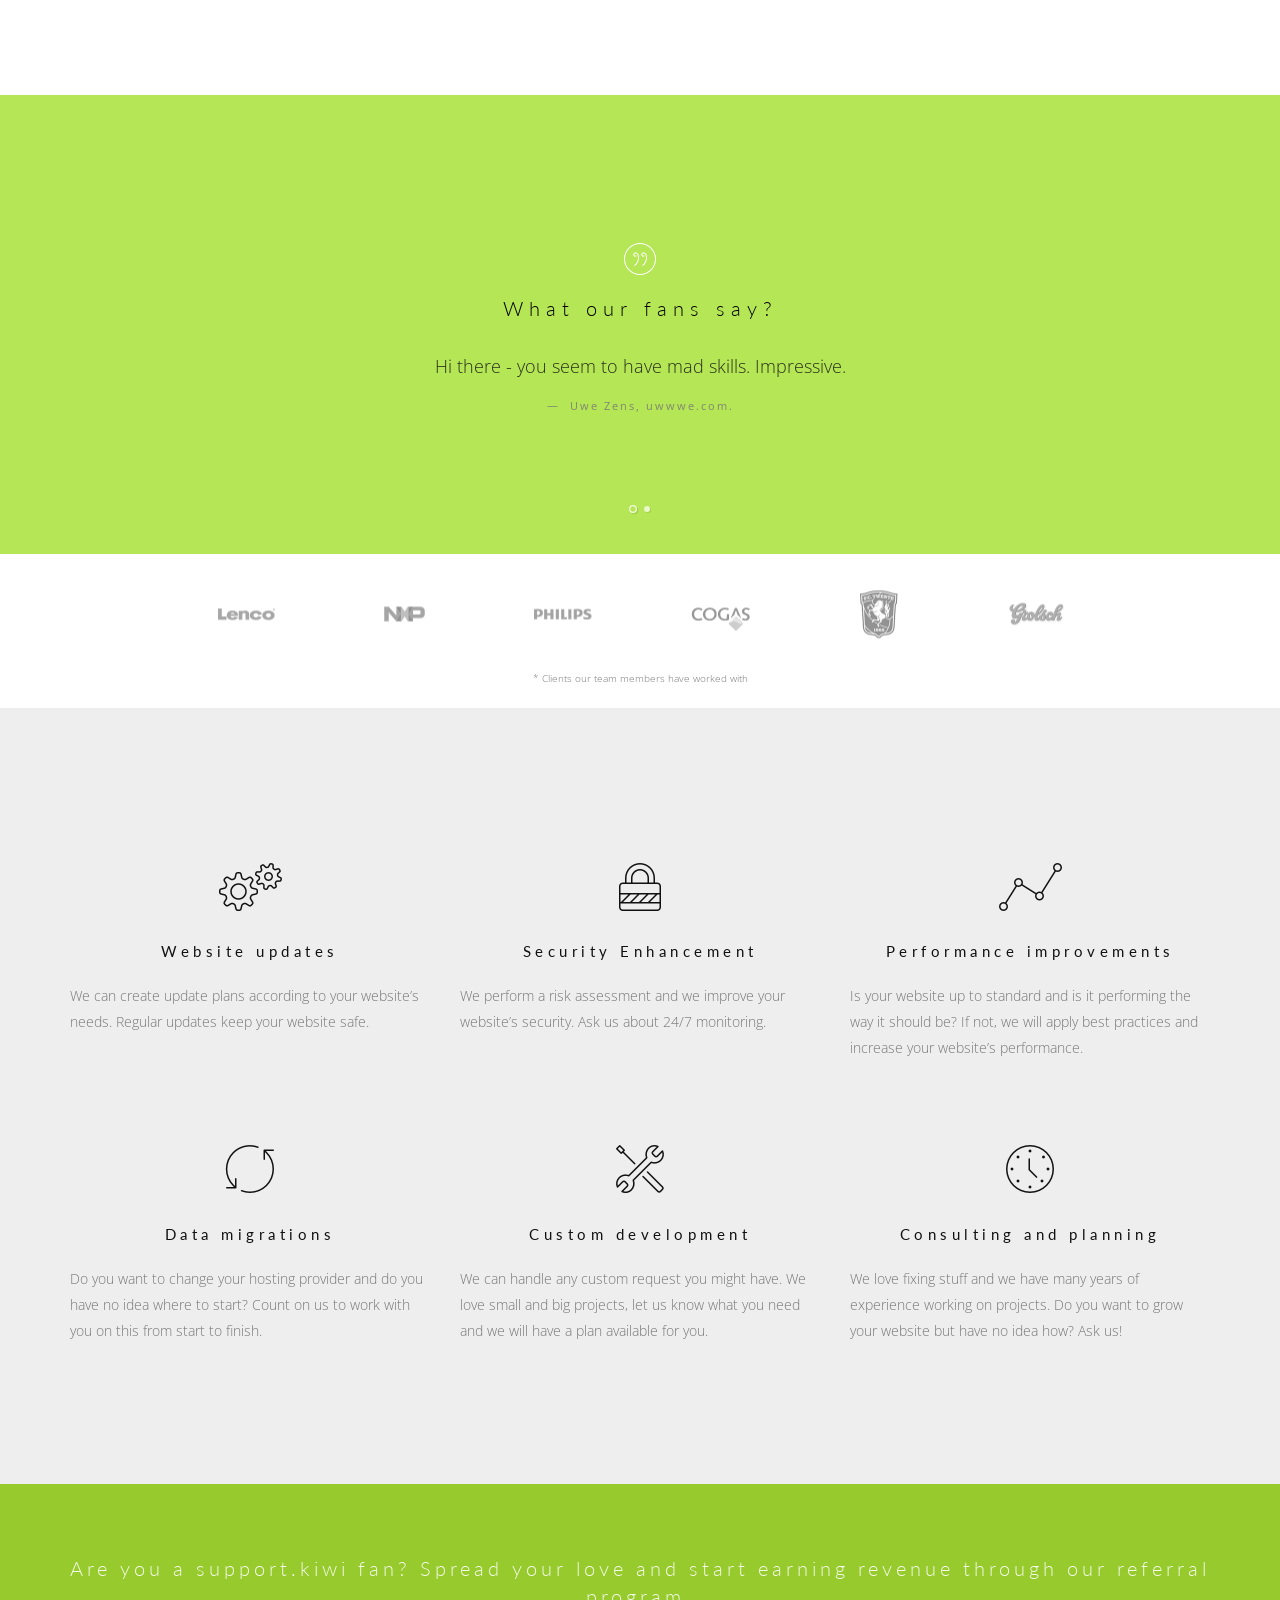
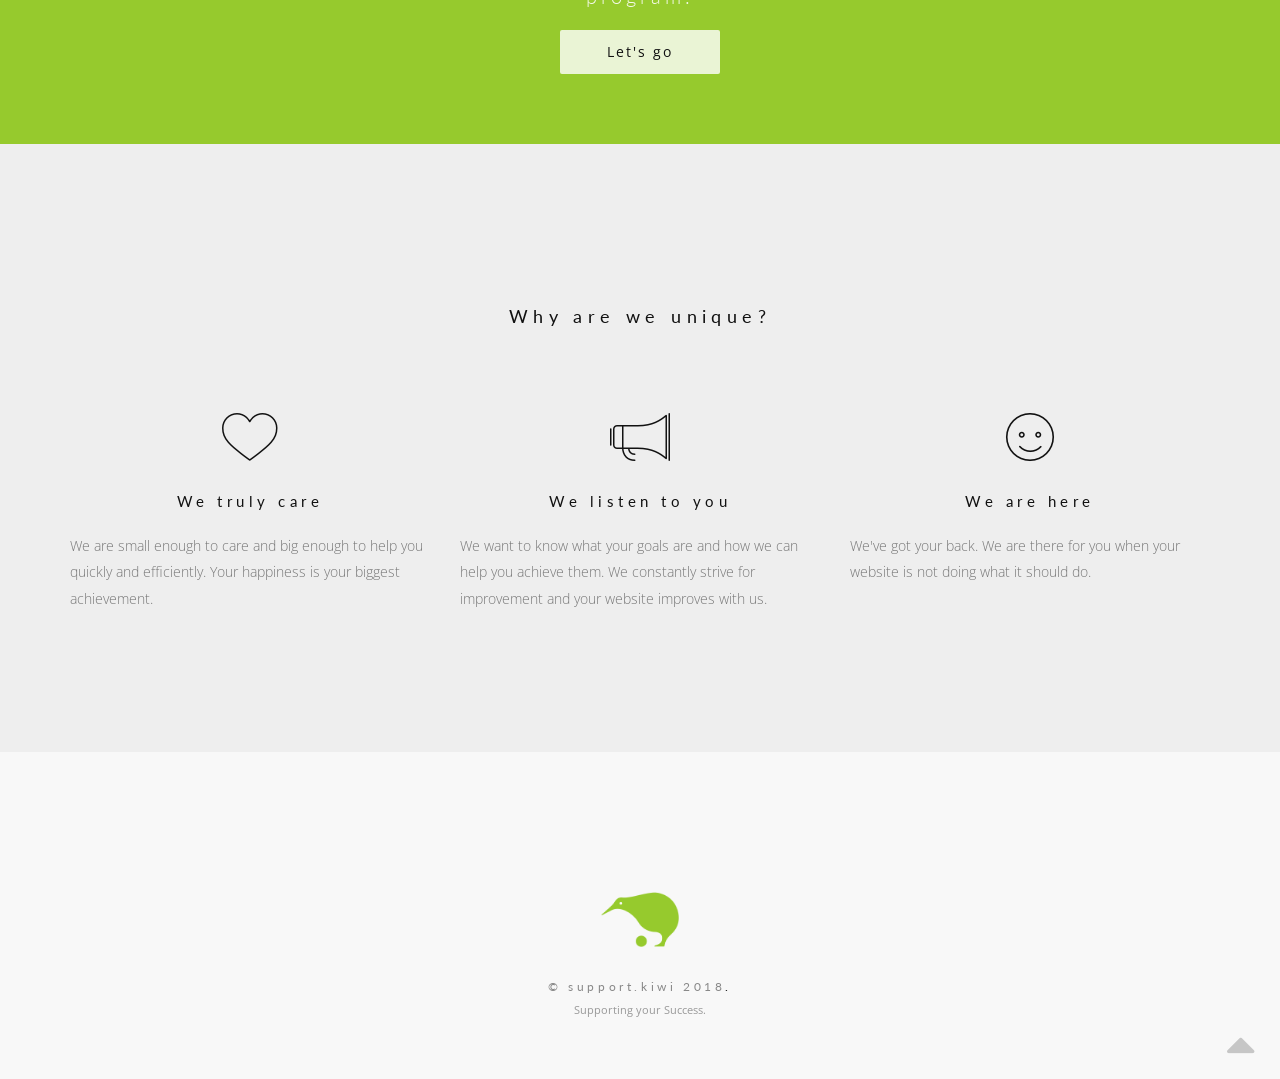
==== commit 63b9a05a: "new text home page" ====
--- a/index.html
+++ b/index.html
@@ -58,8 +58,7 @@
                         <div class="home-text">
 
                             <h1 class="main-title hs-line-2 font-alt mb-50 mb-xs-30">
-                                Technical debt slows your company’s effectiveness over time, causing companies to come to a complete stop.
-                                <br><a style="font-size:10px;text-decoration:none;" target="_blank" href="https://www.forbes.com/sites/falonfatemi/2016/05/30/technical-debt-the-silent-company-killer/#743daede4562">Forbes.com</a>
+                                Next Generation Web Support for Marketing Agencies
                             </h1>
                             <div class="local-scroll">
                                 <a href="#about" class="btn btn-mod btn-medium btn-round hidden-xs">Learn More</a>
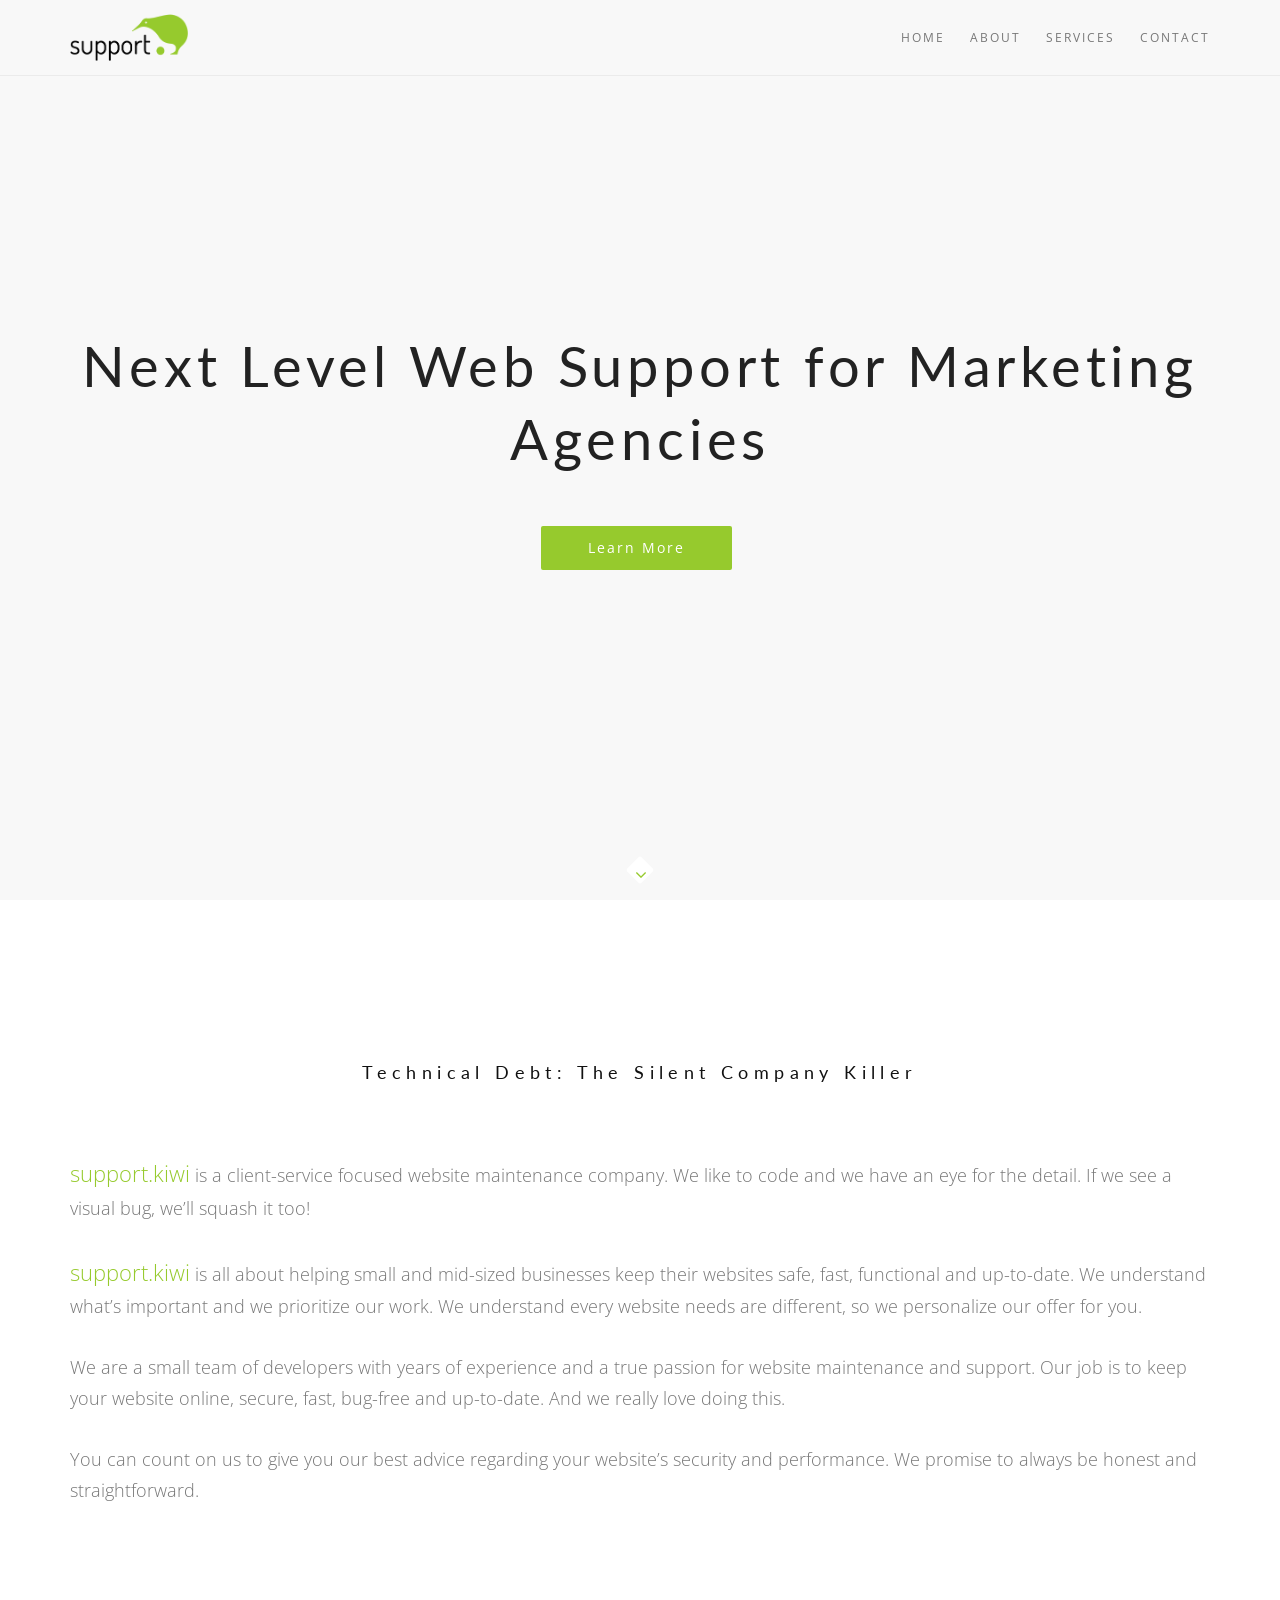
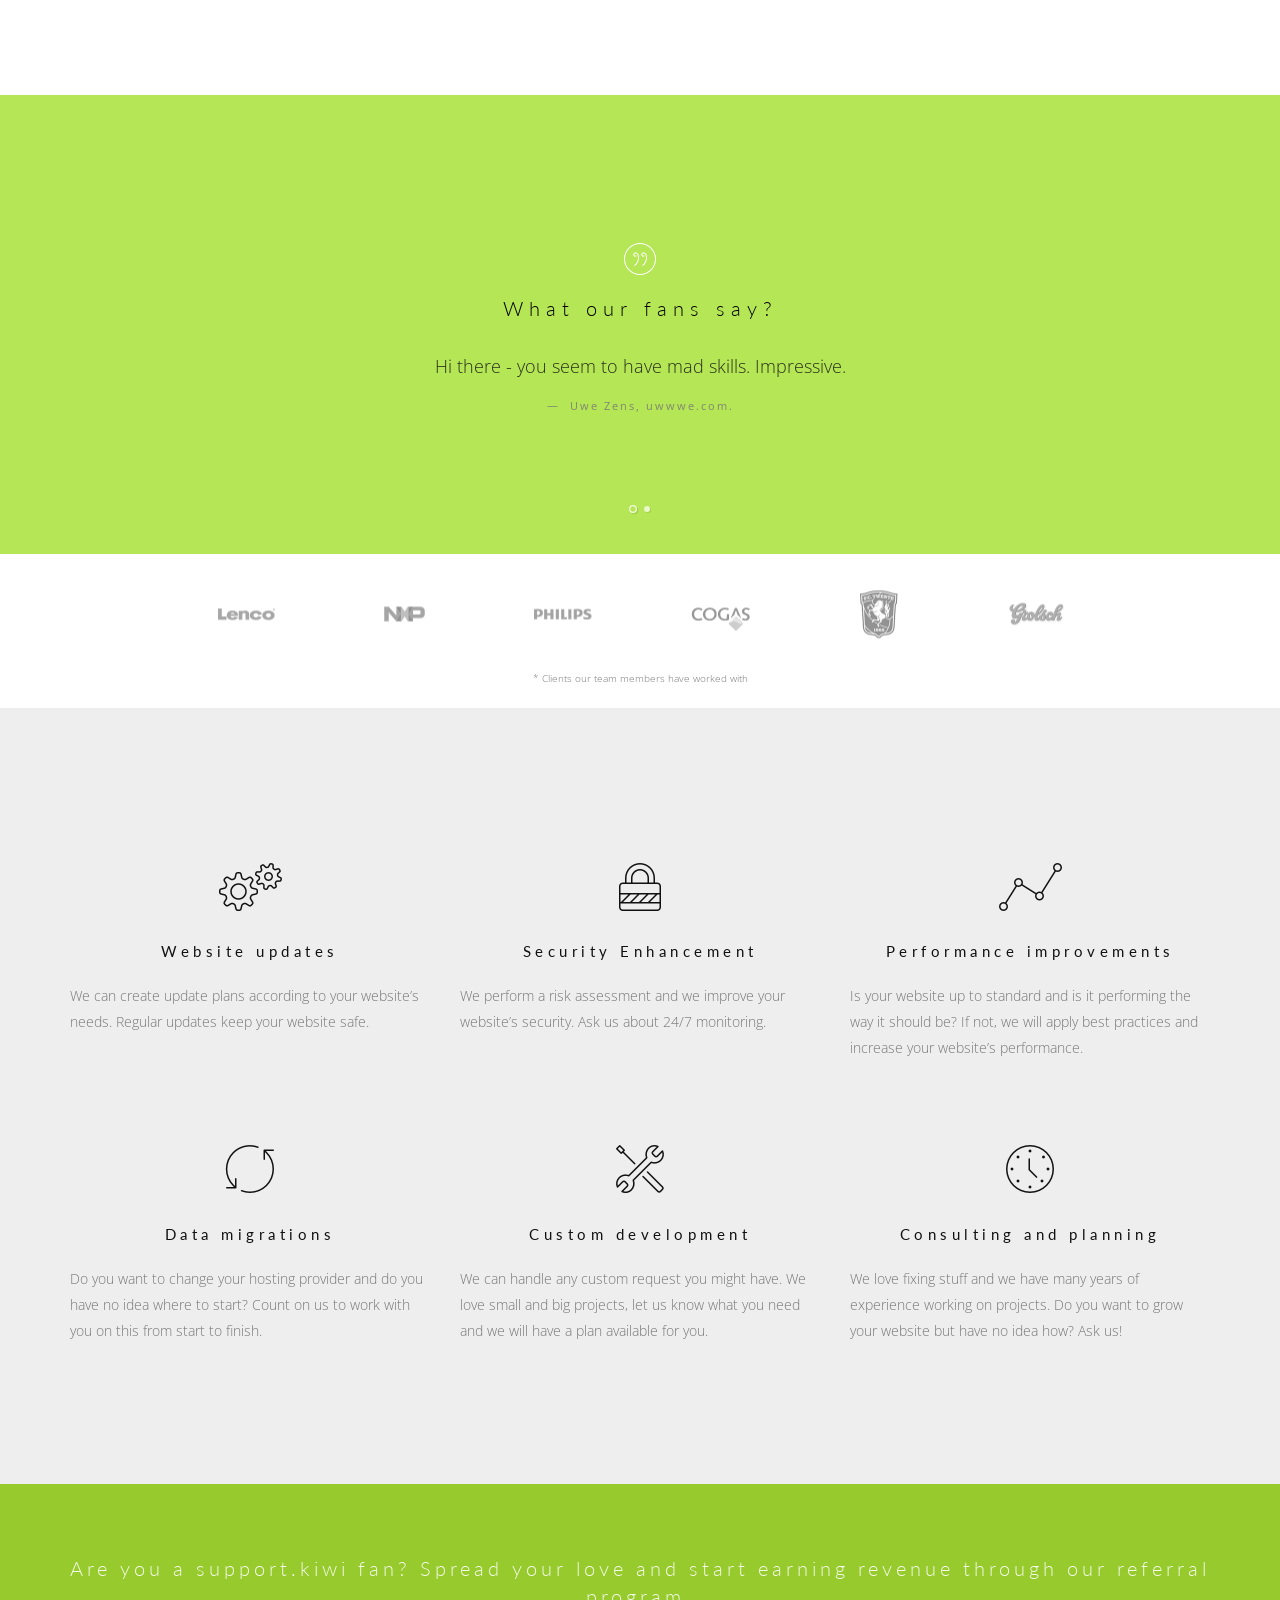
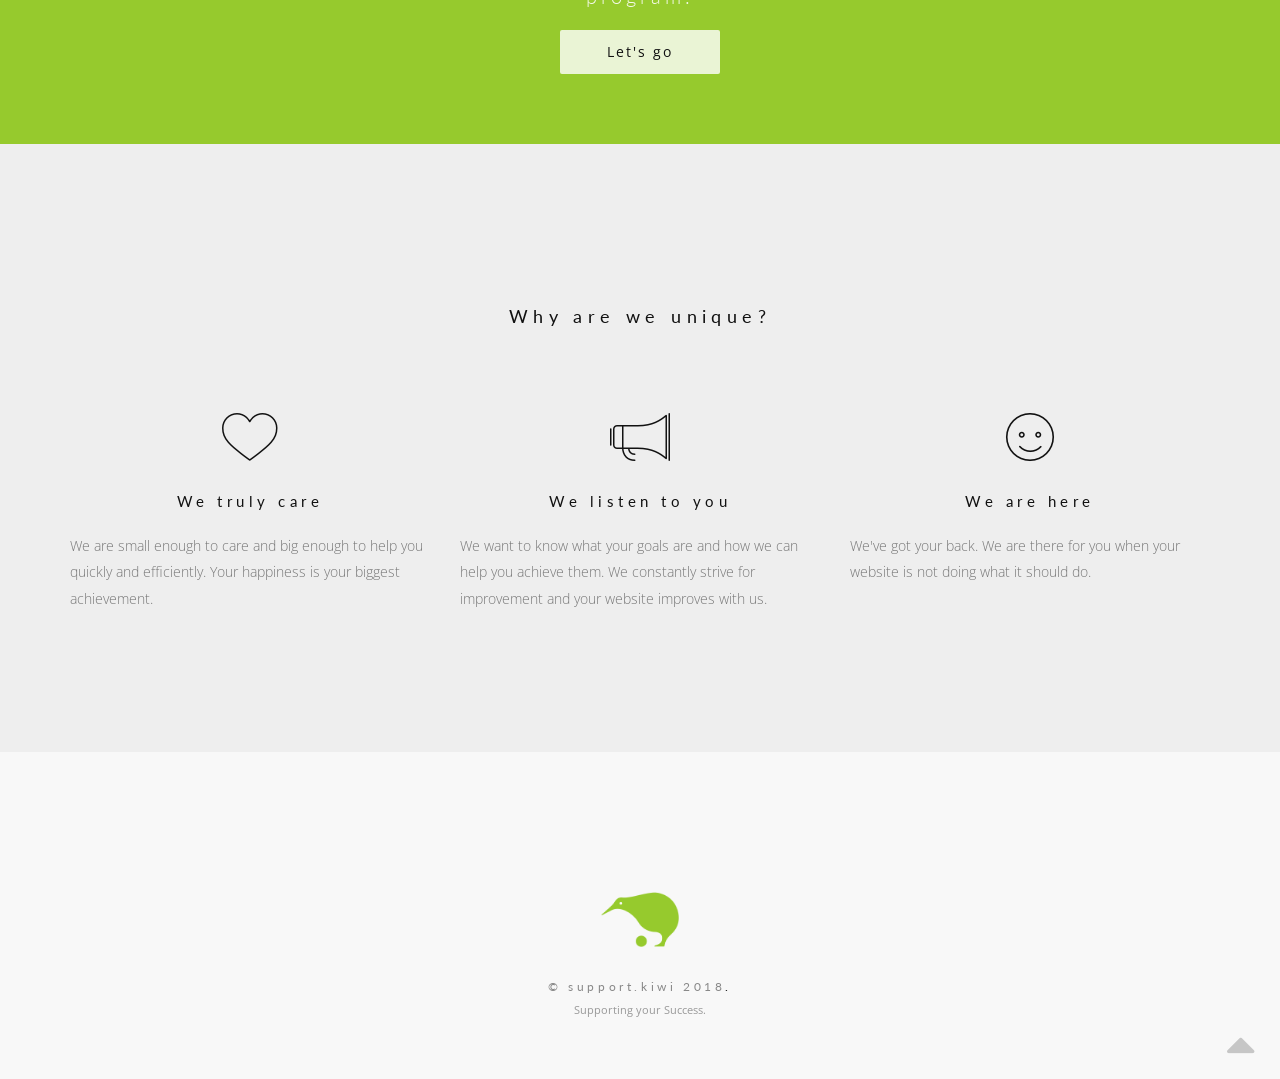
==== commit fbbcd07b: "text change" ====
--- a/index.html
+++ b/index.html
@@ -58,7 +58,7 @@
                         <div class="home-text">
 
                             <h1 class="main-title hs-line-2 font-alt mb-50 mb-xs-30">
-                                Next Generation Web Support for Marketing Agencies
+                                Next Level Web Support for Marketing Agencies
                             </h1>
                             <div class="local-scroll">
                                 <a href="#about" class="btn btn-mod btn-medium btn-round hidden-xs">Learn More</a>
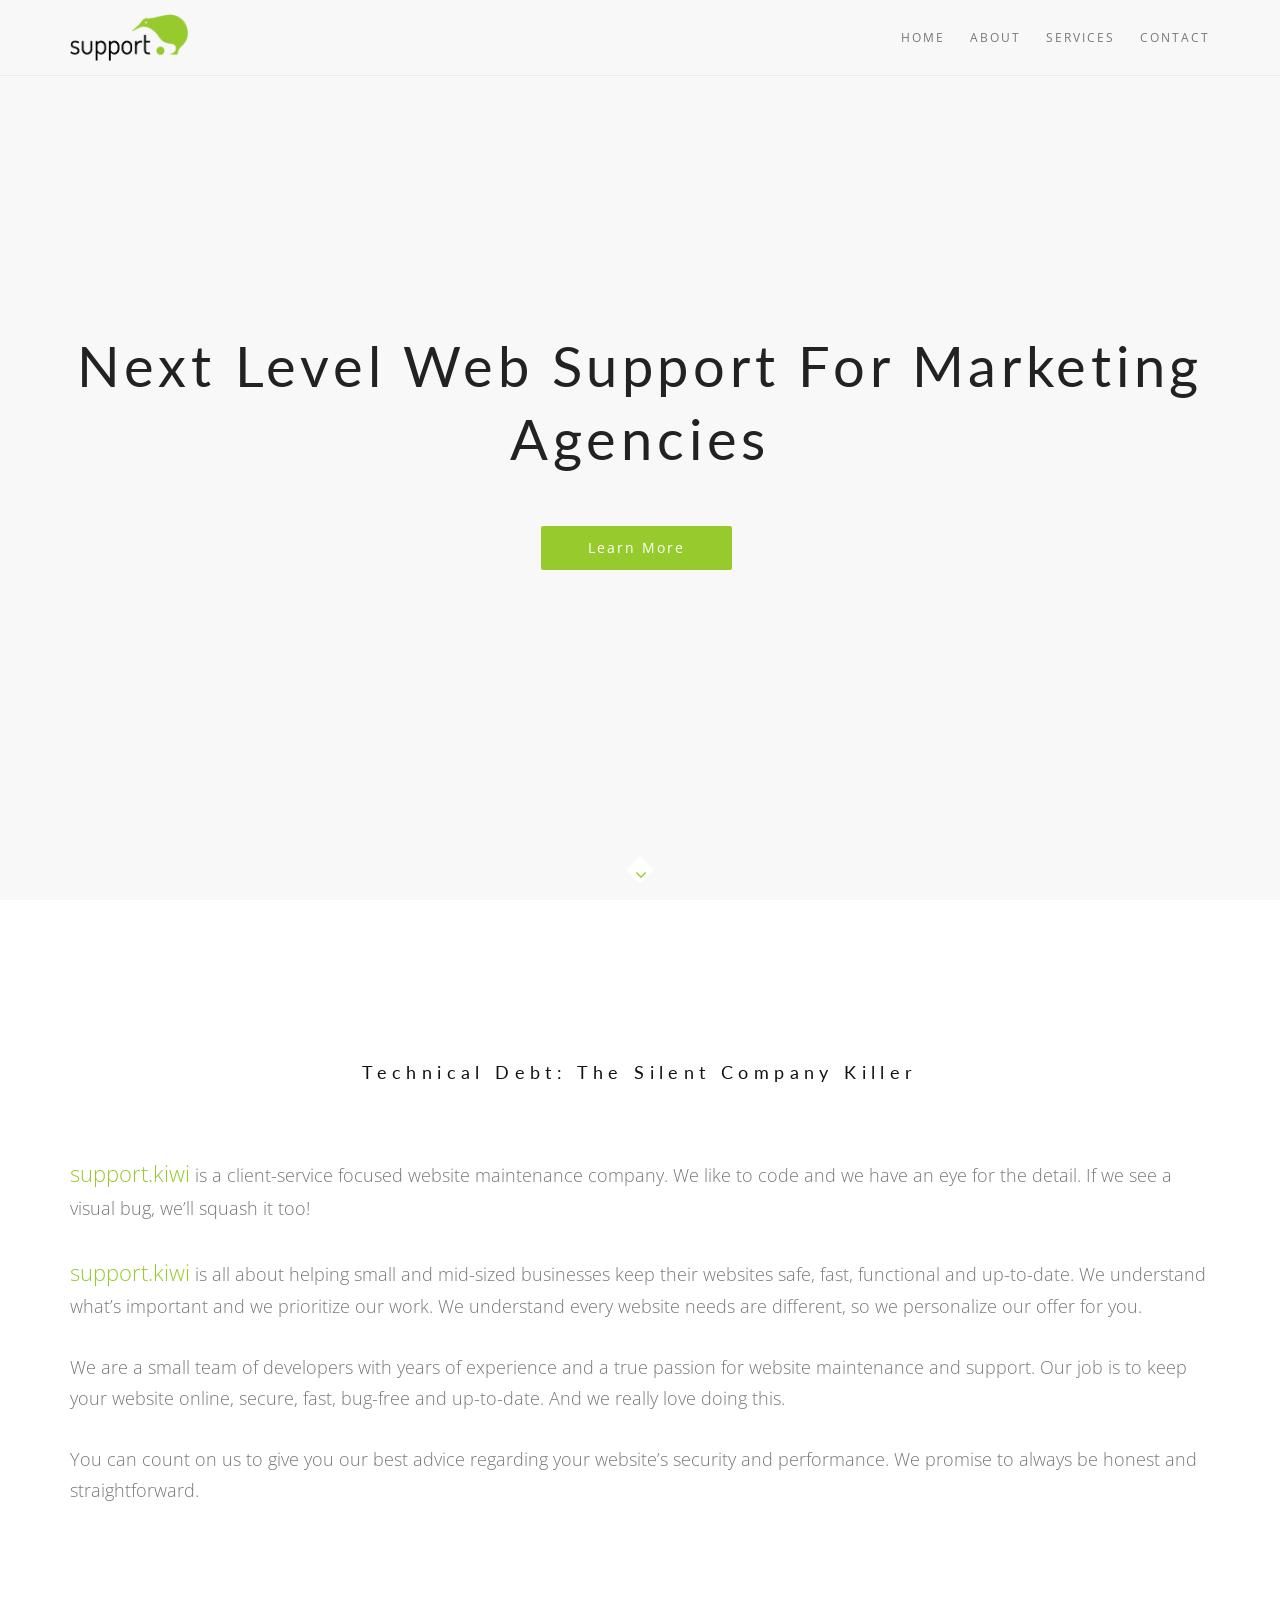
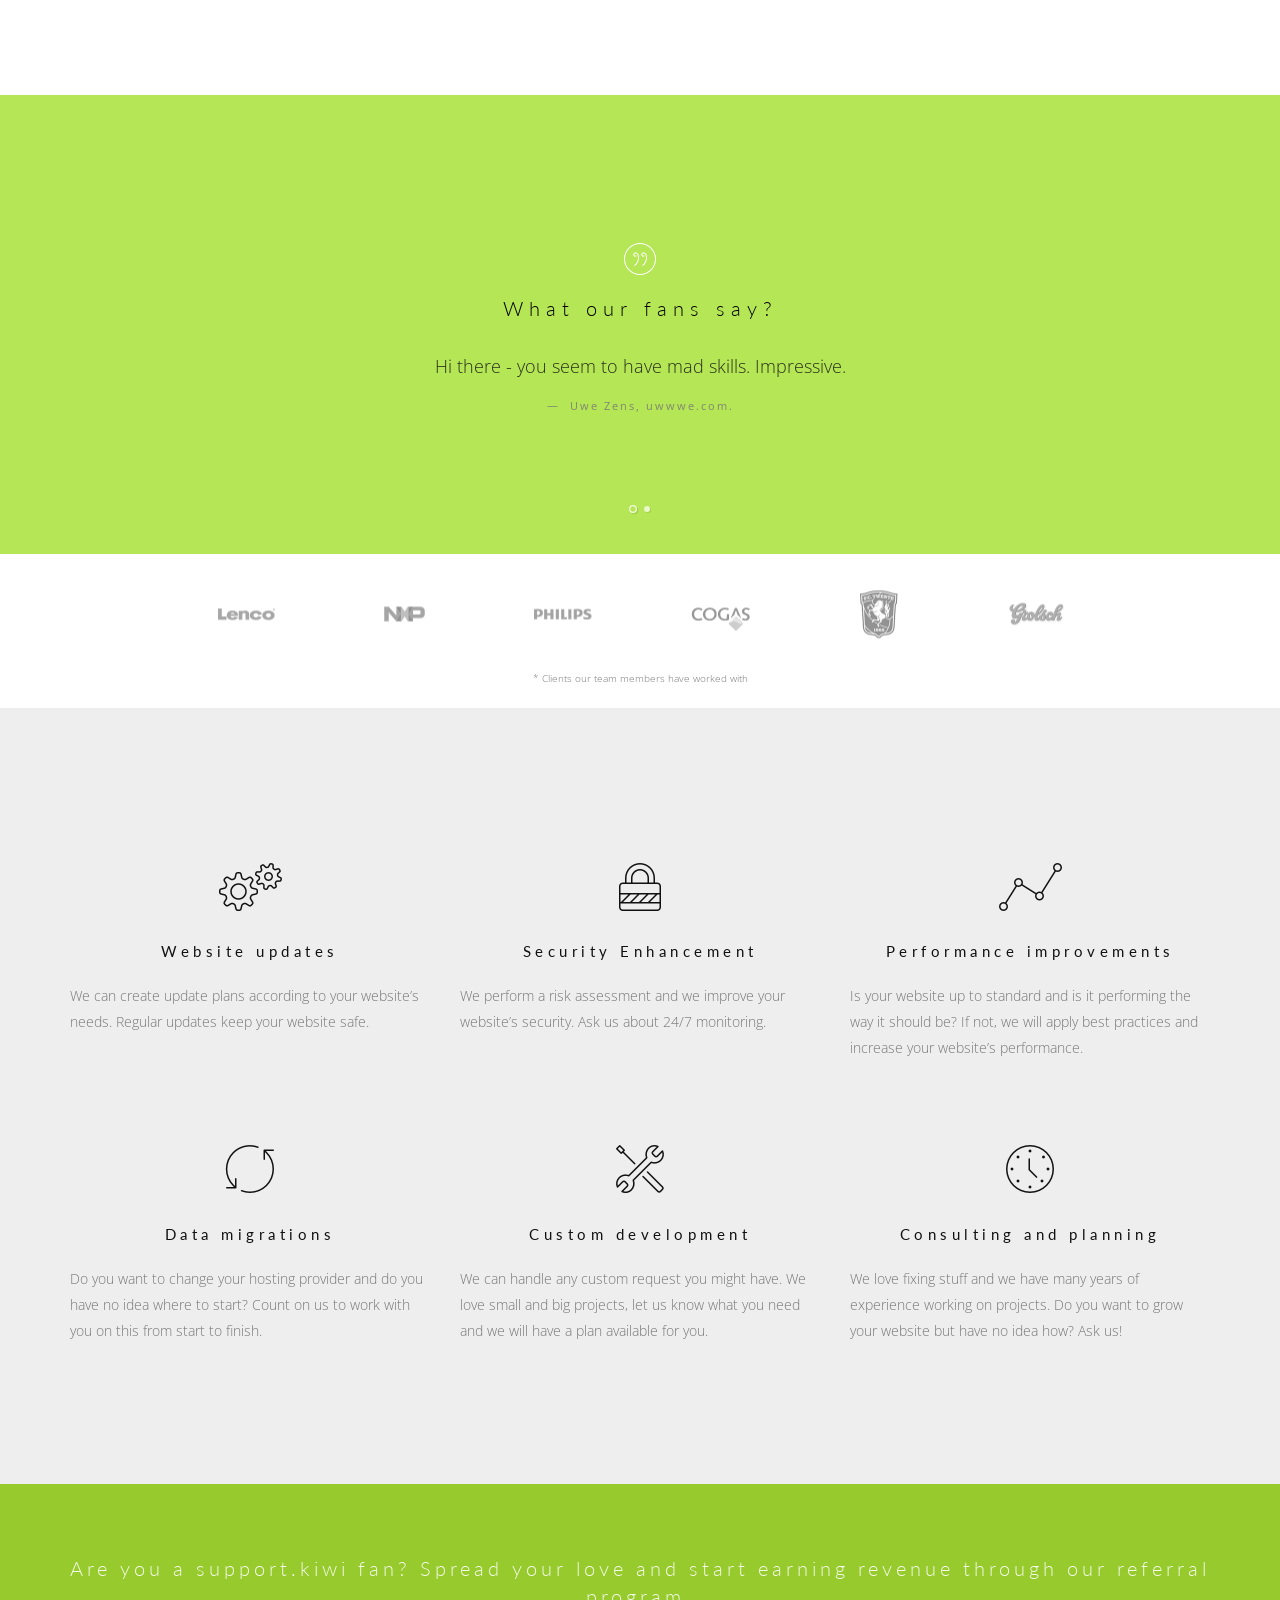
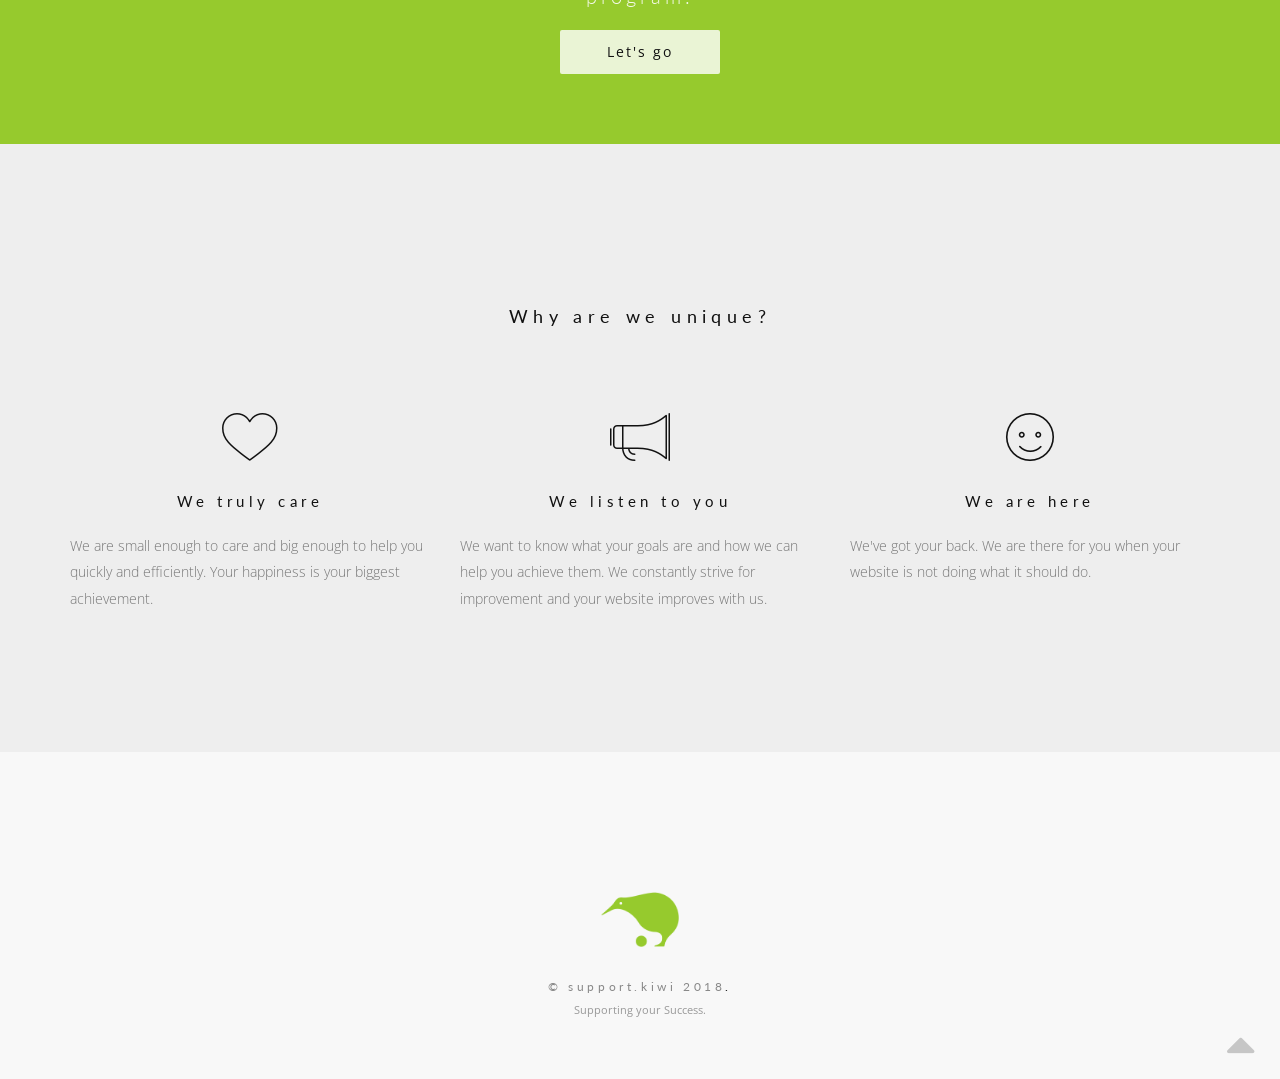
==== commit e870019d: "text change" ====
--- a/index.html
+++ b/index.html
@@ -58,7 +58,7 @@
                         <div class="home-text">
 
                             <h1 class="main-title hs-line-2 font-alt mb-50 mb-xs-30">
-                                Next Level Web Support for Marketing Agencies
+                                Next Level Web Support For Marketing Agencies
                             </h1>
                             <div class="local-scroll">
                                 <a href="#about" class="btn btn-mod btn-medium btn-round hidden-xs">Learn More</a>
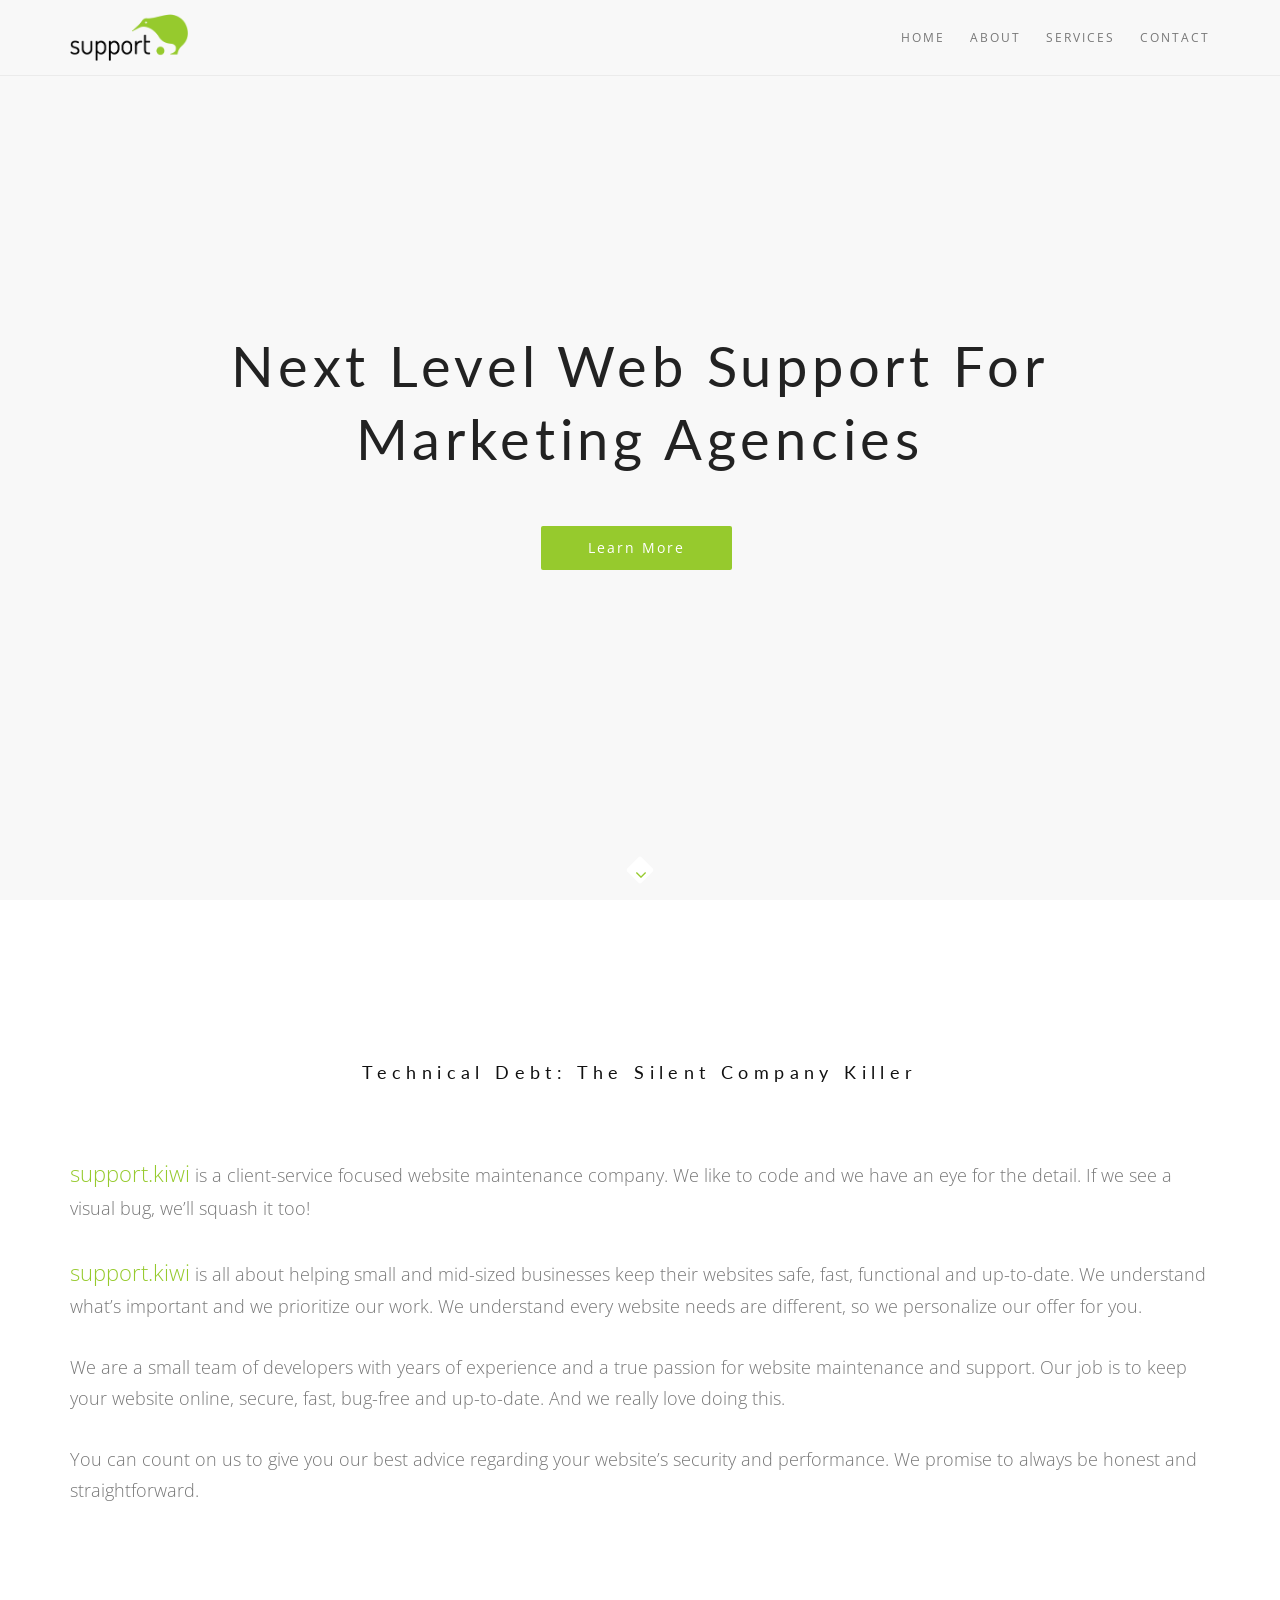
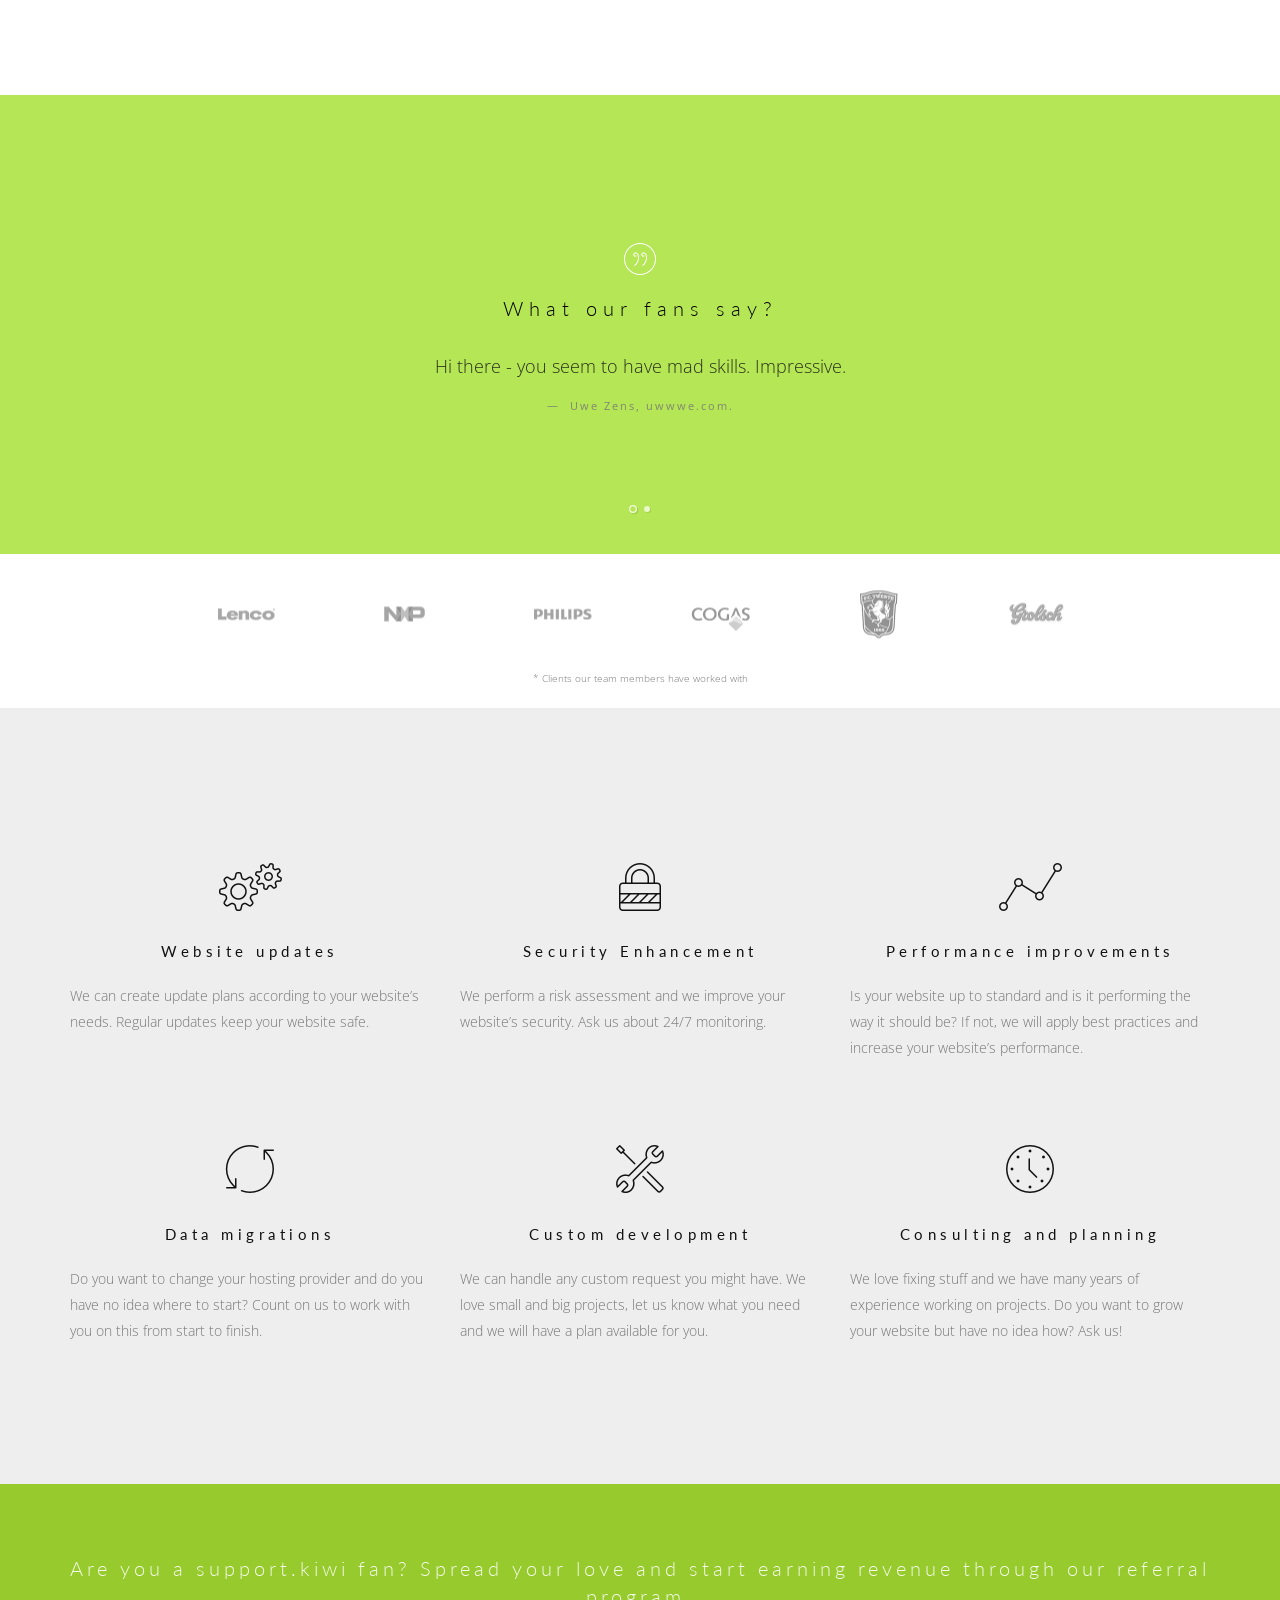
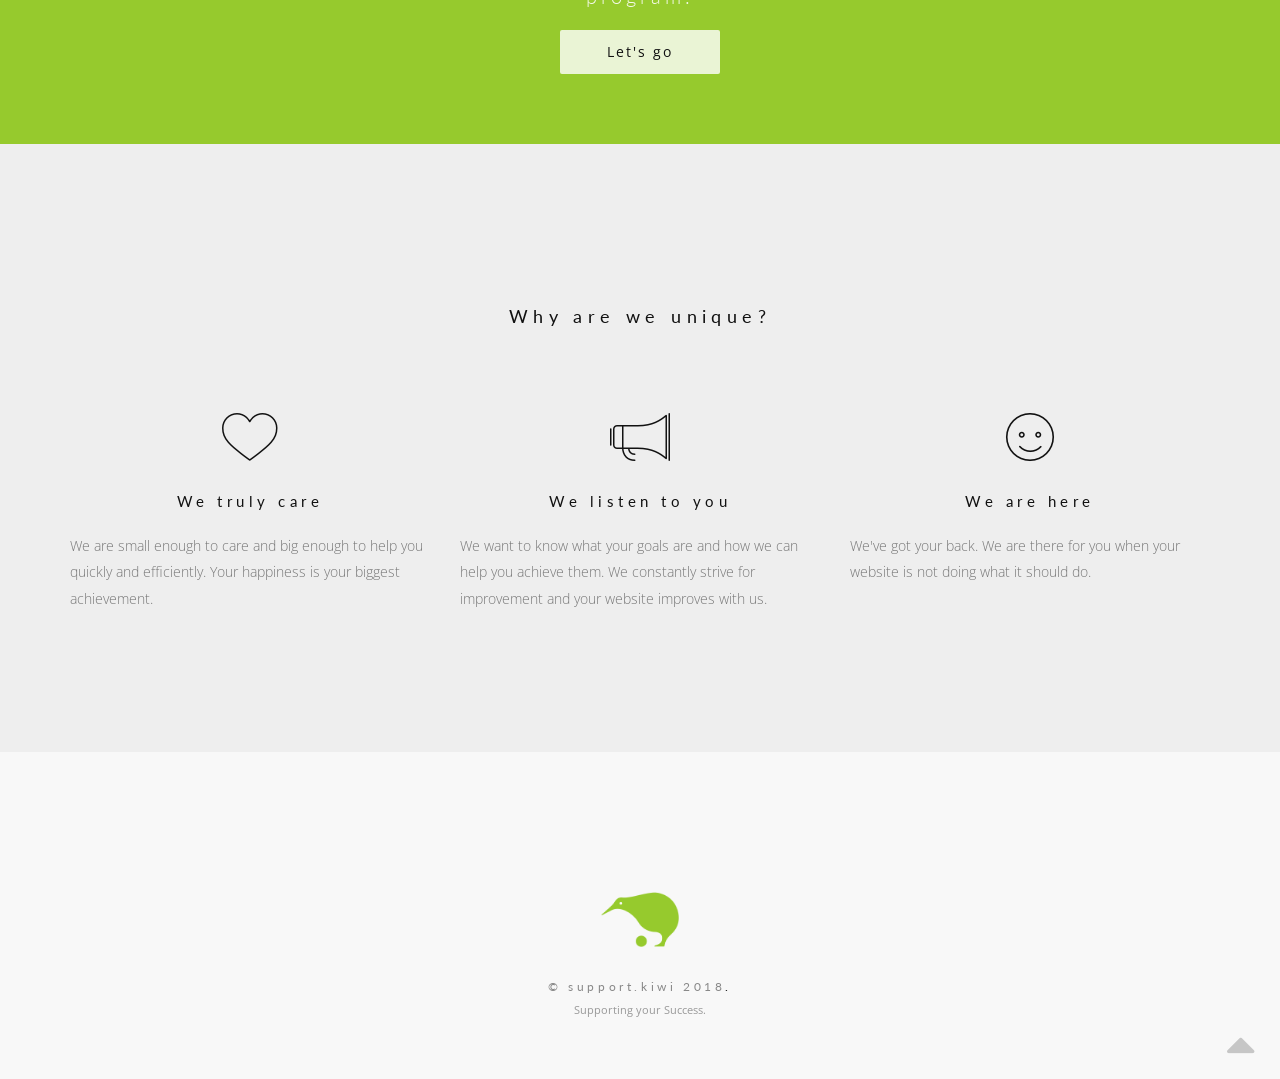
==== commit a1c0ddd9: "text change" ====
--- a/index.html
+++ b/index.html
@@ -58,7 +58,9 @@
                         <div class="home-text">
 
                             <h1 class="main-title hs-line-2 font-alt mb-50 mb-xs-30">
-                                Next Level Web Support For Marketing Agencies
+                                Next Level Web Support For 
+                                </br>
+                                Marketing Agencies
                             </h1>
                             <div class="local-scroll">
                                 <a href="#about" class="btn btn-mod btn-medium btn-round hidden-xs">Learn More</a>
